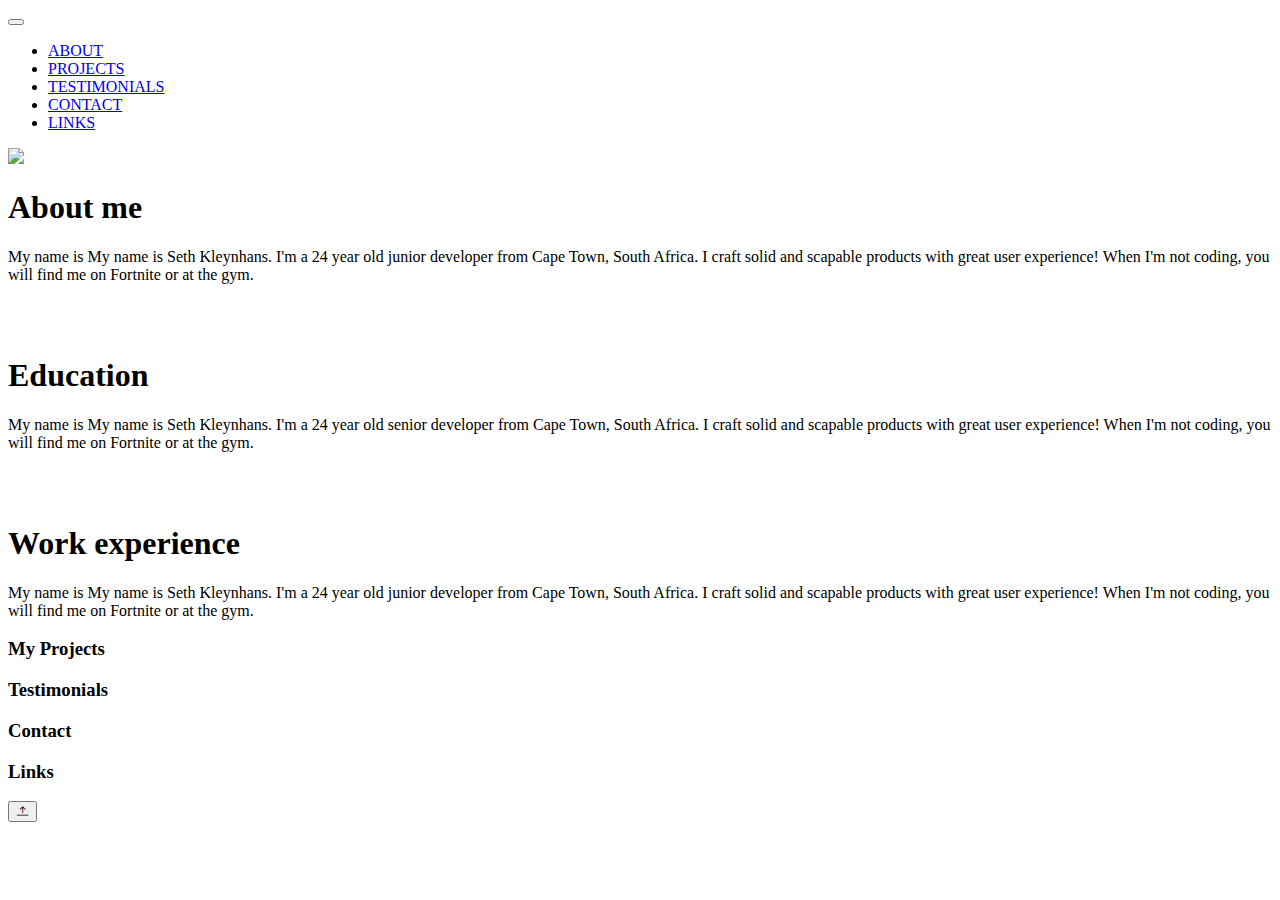
==== index.html @ 280d56b6 "updates" ====
<!DOCTYPE html>
<html lang="en">
<head>
    <meta charset="UTF-8">
    <meta http-equiv="X-UA-Compatible" content="IE=edge">
    <meta name="viewport" content="width=device-width, initial-scale=1.0">
    <title>Seths Portfolio</title>
    <link rel="stylesheet" href="https://cdn.jsdelivr.net/npm/bootstrap-icons@1.6.1/font/bootstrap-icons.css">
    <link href="https://cdn.jsdelivr.net/npm/bootstrap@5.1.3/dist/css/bootstrap.min.css" rel="stylesheet" integrity="sha384-1BmE4kWBq78iYhFldvKuhfTAU6auU8tT94WrHftjDbrCEXSU1oBoqyl2QvZ6jIW3" crossorigin="anonymous">
    <link rel = "icon" href = 
    "https://emojipedia-us.s3.dualstack.us-west-1.amazonaws.com/thumbs/120/google/298/man-technologist_1f468-200d-1f4bb.png" 
            type = "image/x-icon">
            <link rel="stylesheet" href="style.css">
            <meta name="viewport" content="width=device-width, initial-scale=1.0"> 
</head>


  
  


<body>

  <nav class="navbar navbar-expand-xxl navbar-white bg-black" aria-label="Seventh navbar example">
    <div class="container-fluid">
      <a class="navbar-brand" href="#"></a>
      <button class="navbar-toggler" type="button" data-bs-toggle="collapse" data-bs-target="#navbarsExampleXxl" aria-controls="navbarsExampleXxl" aria-expanded="false" aria-label="Toggle navigation">
        <span class="navbar-toggler-icon"></span>
      </button>

      <div class="collapse navbar-collapse" id="navbarsExampleXxl">
        <ul class="navbar-nav me-auto mb-2 mb-xl-0 ">
 
          <li class="nav-item">
            <a class="nav-link" href="#container-fluid2">ABOUT</a>
          </li>
          <li class="nav-item">
            <a class="nav-link" href="#container-fluid3">PROJECTS</a>
          </li>
          <li class="nav-item">
            <a class="nav-link" href="#container-fluid4">TESTIMONIALS</a>
          </li>
          <li class="nav-item">
            <a class="nav-link" href="#container-fluid5">CONTACT</a>
          </li>
          <li class="nav-item">
            <a class="nav-link" href="#container-fluid6">LINKS</a>
          </li>
       
        
        </ul>
      </div>
    </div>
  </nav>








    <div class="text-secondary px-4 py-5 text-center ">
        <div class="py-5">
          <div class="col-lg-6 mx-auto">
            <div class="d-grid gap-2 d-sm-flex justify-content-sm-center">

            </div>
         
          </div>
        </div>
 </div>
 

 <!-- Section2 -->
 <section id="about" class="about" >
 <div id="container-fluid2">
<div class="row">
  <div class="col-md-6 sm-12 d-flex justify-content-center">
    <img class ="aboutimg"src="117175120_1558000141074571_5344296768858455860_n.jpg">
  </div>


  
  <div class="col-md-6">
    <h1 class="abouttitle">About me</h1>

    <p id=aboutp>
      My name is My name is Seth Kleynhans. I'm a 24 year old junior developer from Cape Town, South Africa. I craft solid and scapable products with great user experience! When I'm not coding, you will find me on Fortnite or at the gym.
    </p>

    <br>
   
    <br>

    <h1 class="abouttitle">Education</h1>

    <p id=aboutp>
      My name is My name is Seth Kleynhans. I'm a 24 year old senior developer from Cape Town, South Africa. I craft solid and scapable products with great user experience! When I'm not coding, you will find me on Fortnite or at the gym.
    </p>

    
    <br>
    
    <br>


    <h1 class="abouttitle">Work experience</h1>

    <p id=aboutp>
      My name is My name is Seth Kleynhans. I'm a 24 year old junior developer from Cape Town, South Africa. I craft solid and scapable products with great user experience! When I'm not coding, you will find me on Fortnite or at the gym.
    </p>


  </div>
  
  




</div>
   
        </div>
      </div>
    </section>
     
      
    
 </div> 

</section>

<!-- section3 -->
<div id="container-fluid3">
  <div class="row3">
     <h3 id="darkh3">My Projects</h3>
  </div>
</div>

<!-- section4 -->
<div id="container-fluid4">
  <div class="row4">
     <h3 id="lighth3">Testimonials</h3>
  </div>
</div>

<!-- section5 -->
<div id="container-fluid5">
  <div class="row5">
     <h3 id="darkh3">Contact</h3>
  </div>
</div>


<!-- section6 -->
<div id="container-fluid6">
  <div class="row5">
     <h3 id="lighth3">Links</h3>
  </div>
</div>

<!-- scrollback button from w3schools -->

<button onclick="topFunction()" id="myBtn" title="BACK TO TOP"><i class="bi bi-arrow-bar-up"></i></button>



</body>



<!-- top button script -->
<script>
  //Get the button
  var mybutton = document.getElementById("myBtn");
  
  // When the user scrolls down 20px from the top of the document, show the button
  window.onscroll = function() {scrollFunction()};
  
  function scrollFunction() {
    if (document.body.scrollTop > 20 || document.documentElement.scrollTop > 20) {
      mybutton.style.display = "block";
    } else {
      mybutton.style.display = "none";
    }
  }
  
  // When the user clicks on the button, scroll to the top of the document
  function topFunction() {
    document.body.scrollTop = 0;
    document.documentElement.scrollTop = 0;
  }
  </script>

<!-- js -->
<script src="https://cdn.jsdelivr.net/npm/bootstrap@5.1.3/dist/js/bootstrap.bundle.min.js" integrity="sha384-ka7Sk0Gln4gmtz2MlQnikT1wXgYsOg+OMhuP+IlRH9sENBO0LRn5q+8nbTov4+1p" crossorigin="anonymous"></script>
</html>
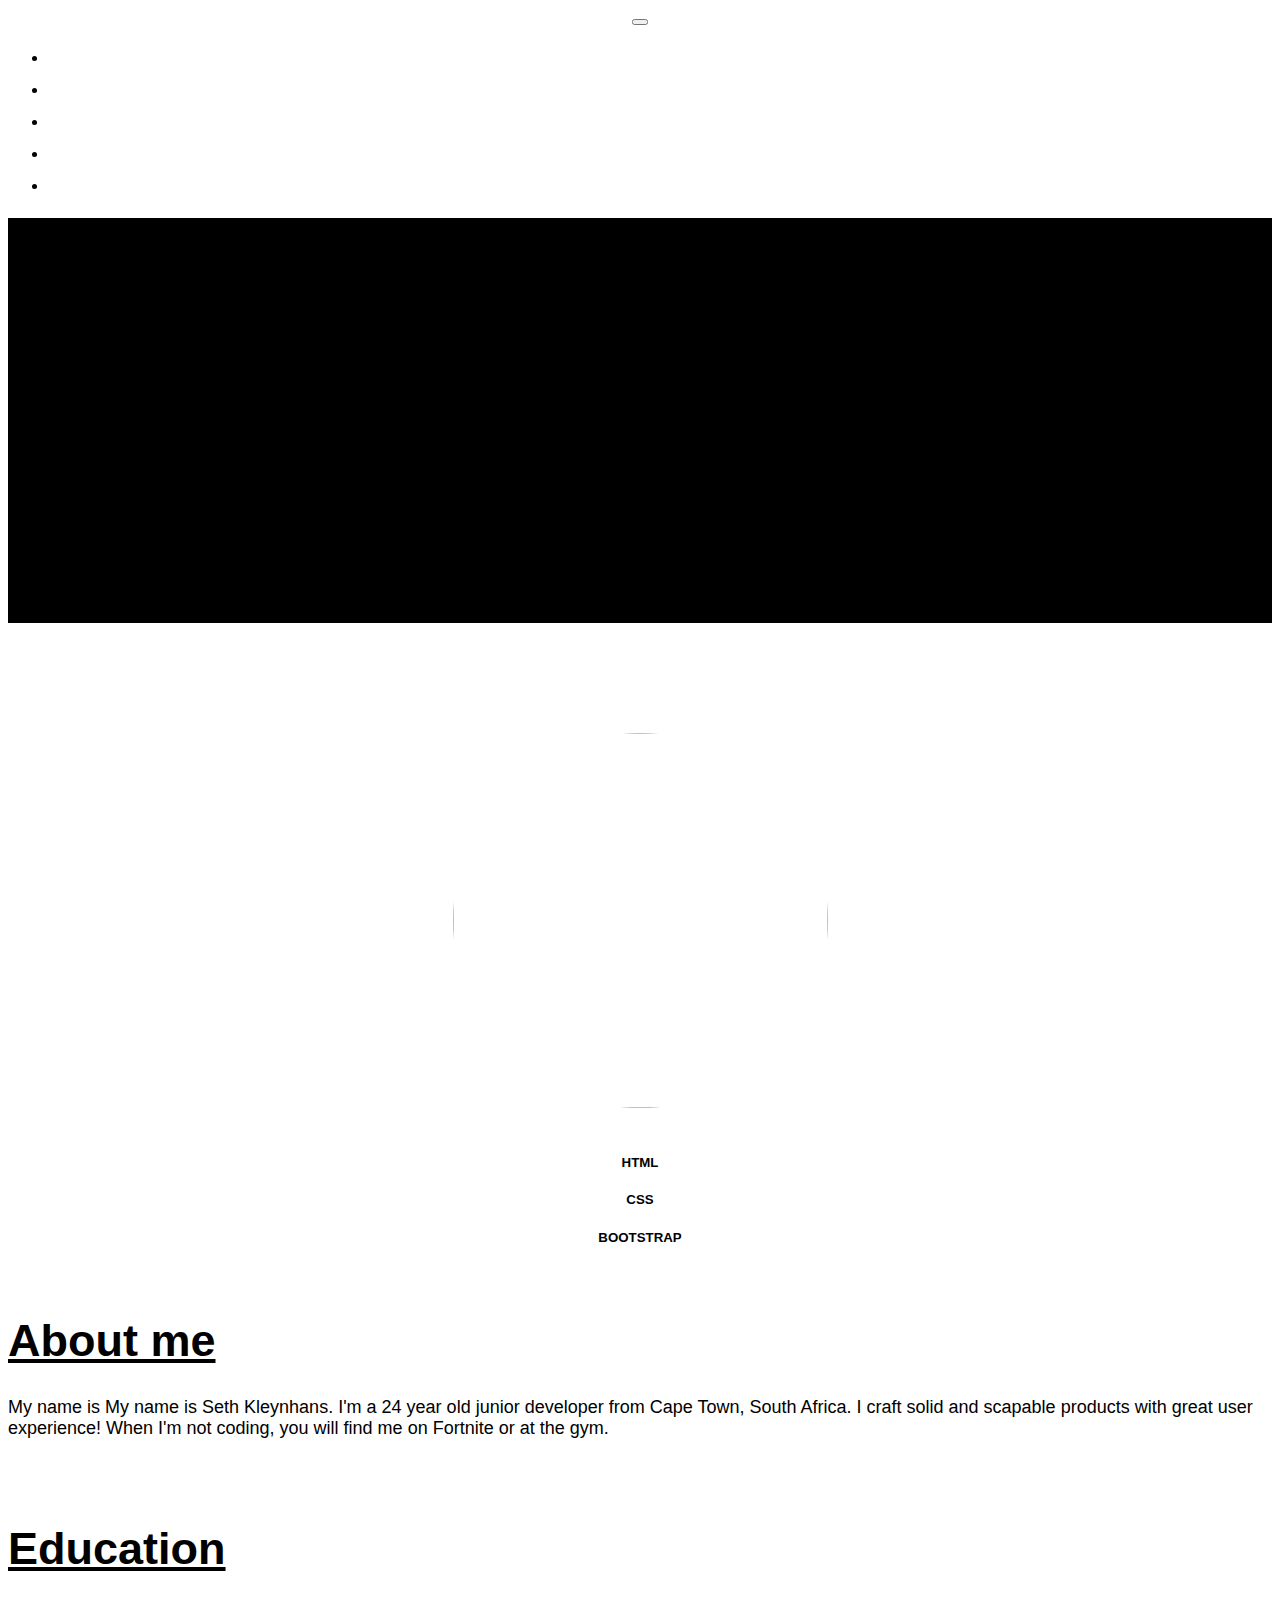
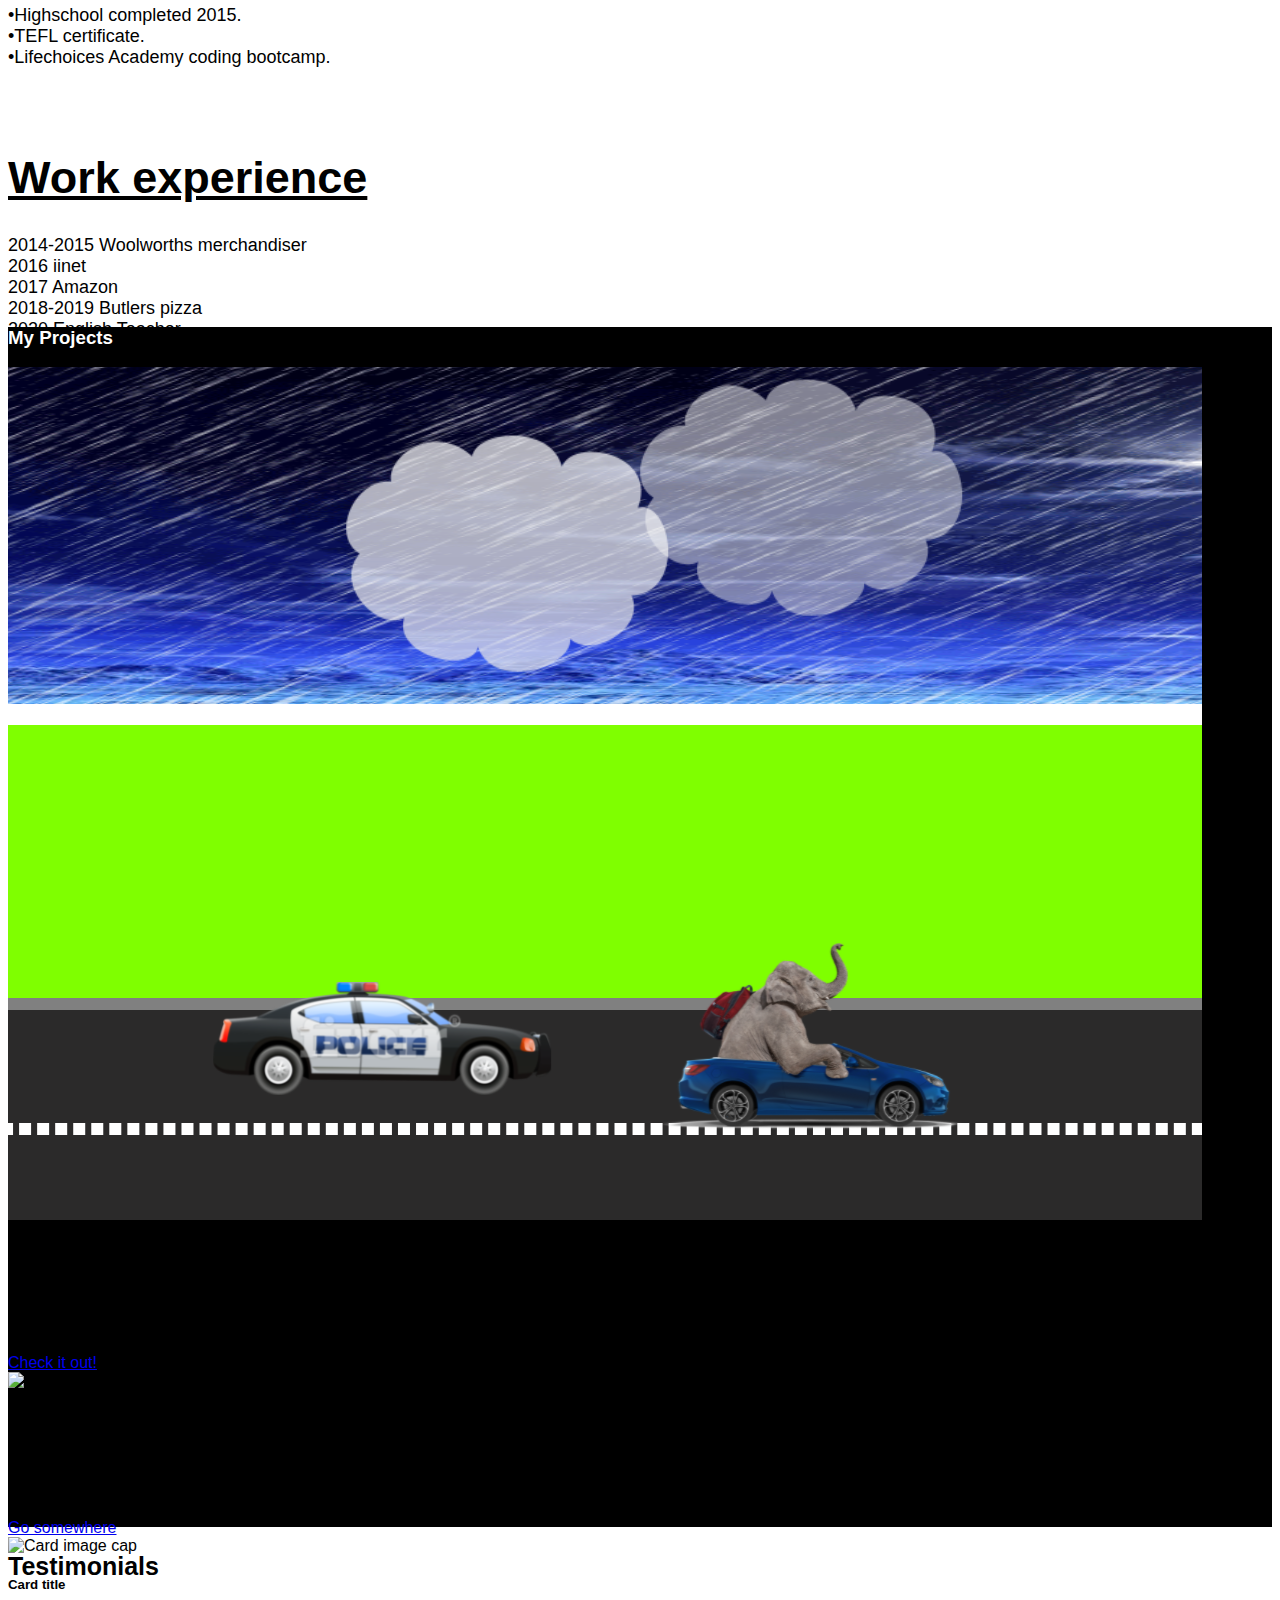
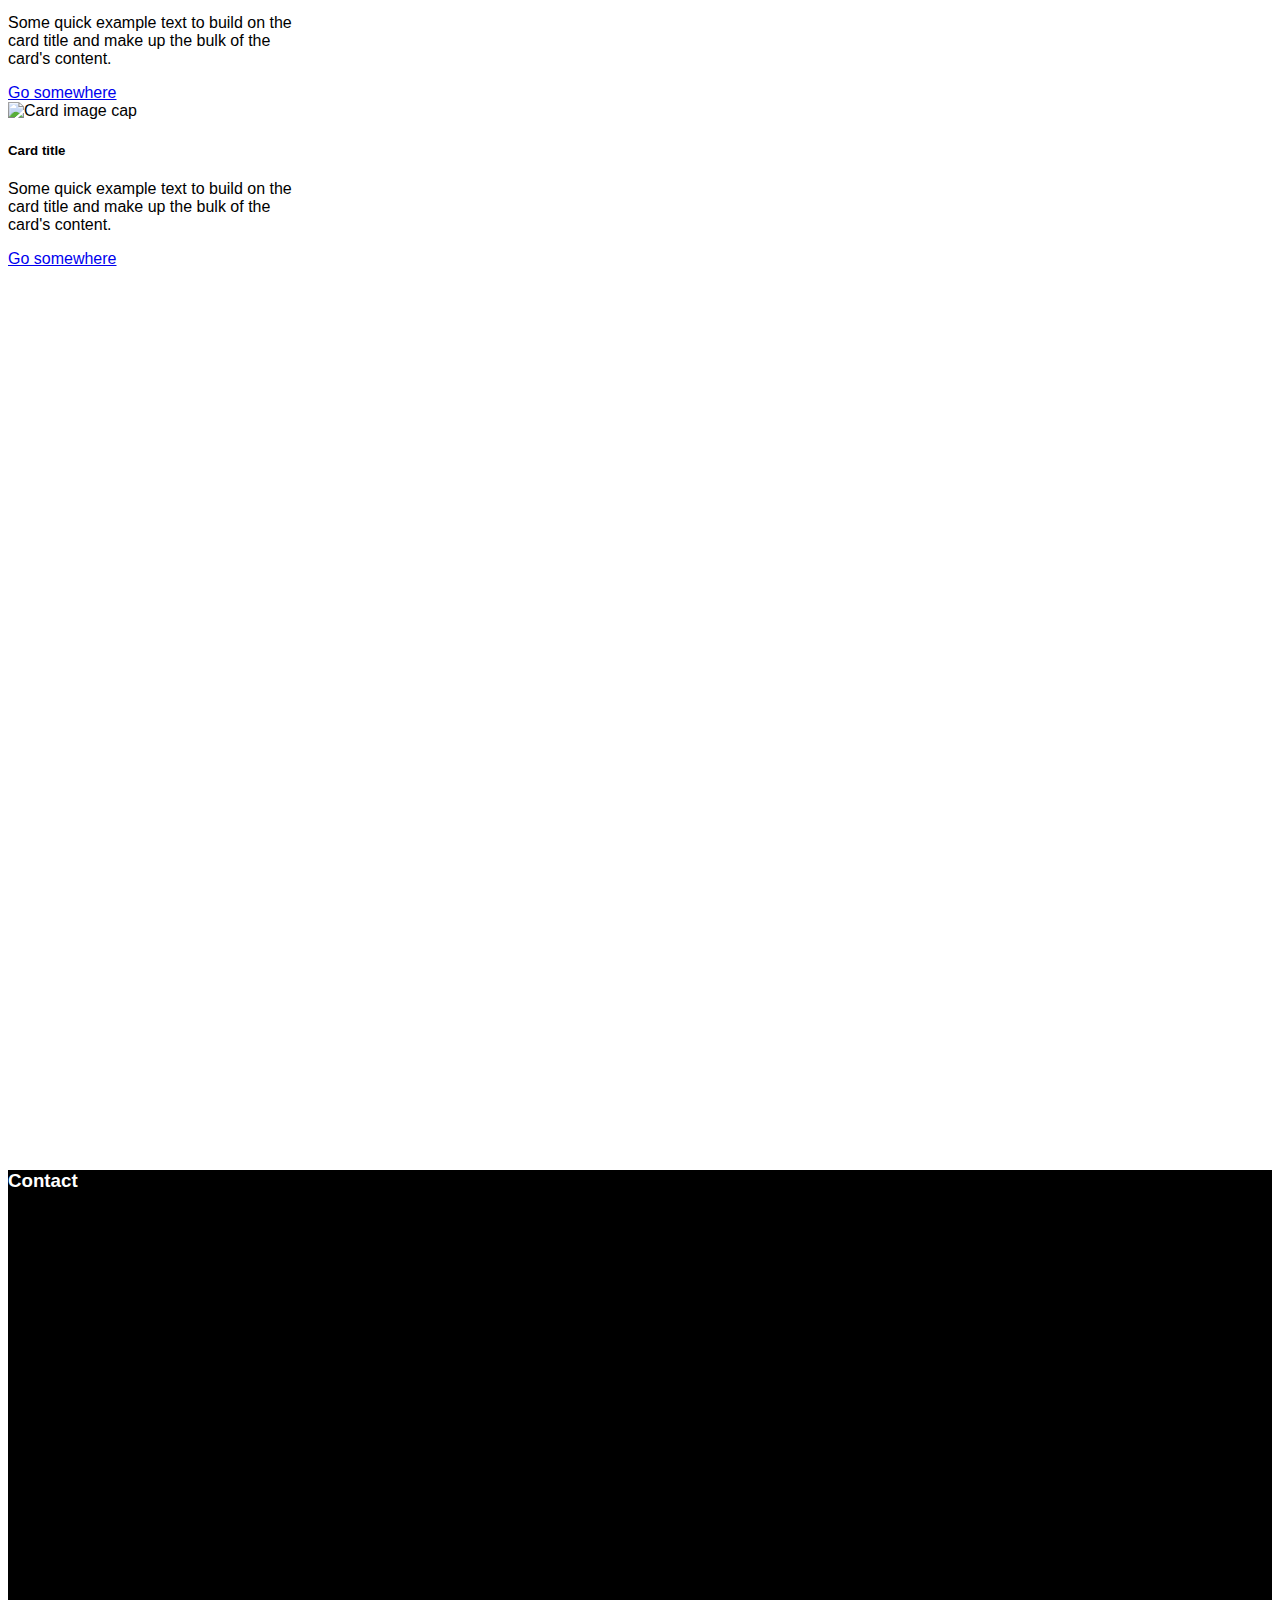
==== commit ed6148de: "added some stuff" ====
--- a/index.html
+++ b/index.html
@@ -13,12 +13,6 @@
             <link rel="stylesheet" href="style.css">
             <meta name="viewport" content="width=device-width, initial-scale=1.0"> 
 </head>
-
-
-  
-  
-
-
 <body>
 
   <nav class="navbar navbar-expand-xxl navbar-white bg-black" aria-label="Seventh navbar example">
@@ -55,11 +49,6 @@
 
 
 
-
-
-
-
-
     <div class="text-secondary px-4 py-5 text-center ">
         <div class="py-5">
           <div class="col-lg-6 mx-auto">
@@ -76,9 +65,28 @@
  <section id="about" class="about" >
  <div id="container-fluid2">
 <div class="row">
-  <div class="col-md-6 sm-12 d-flex justify-content-center">
-    <img class ="aboutimg"src="117175120_1558000141074571_5344296768858455860_n.jpg">
-  </div>
+
+  
+  
+  <div class="col-md-6 sm-12 justify-content-center">
+    
+    <center><img class ="aboutimg m-5"src="117175120_1558000141074571_5344296768858455860_n.jpg"></center>
+    <h5 class="abouttext">HTML</h5>
+    <div class="progress">
+  <div class="progress-bar w-25" role="progressbar"  aria-valuenow="75" aria-valuemin="0" aria-valuemax="100"></div>
+</div>
+<h5 class="abouttext">CSS</h5>
+<div class="progress">
+<div class="progress-bar w-25" role="progressbar" aria-valuenow="75" aria-valuemin="0" aria-valuemax="100"></div>
+</div>
+<h5 class="abouttext">BOOTSTRAP</h5>
+<div class="progress">
+<div class="progress-bar w-25" role="progressbar" aria-valuenow="75" aria-valuemin="0" aria-valuemax="100"></div>
+</div>
+
+<br>
+  </div>
+
 
 
   
@@ -96,7 +104,10 @@
     <h1 class="abouttitle">Education</h1>
 
     <p id=aboutp>
-      My name is My name is Seth Kleynhans. I'm a 24 year old senior developer from Cape Town, South Africa. I craft solid and scapable products with great user experience! When I'm not coding, you will find me on Fortnite or at the gym.
+      •Highschool completed 2015.<br>
+      •TEFL certificate.<br>
+      •Lifechoices Academy coding bootcamp.
+  
     </p>
 
     
@@ -108,7 +119,12 @@
     <h1 class="abouttitle">Work experience</h1>
 
     <p id=aboutp>
-      My name is My name is Seth Kleynhans. I'm a 24 year old junior developer from Cape Town, South Africa. I craft solid and scapable products with great user experience! When I'm not coding, you will find me on Fortnite or at the gym.
+      2014-2015 Woolworths merchandiser<br>
+      2016 iinet<br>
+      2017 Amazon<br>
+      2018-2019 Butlers pizza<br>
+      2020 English Teacher<br>
+      2021-present: Front-End developer<br>
     </p>
 
 
@@ -135,7 +151,47 @@
 <div id="container-fluid3">
   <div class="row3">
      <h3 id="darkh3">My Projects</h3>
-  </div>
+  
+
+  <div class="card" style="width: 18rem;">
+    <img class="card-img-top" src="/Screenshot (5).png" alt="Card image cap">
+    <div class="card-body">
+      <h5 class="card-title">Annimated web page</h5>
+      <p class="card-text">Some quick example text to build on the card title and make up the bulk of the card's content.</p>
+      <a href="https://naughtyelephant.netlify.app/" class="btn btn-primary">Check it out!</a>
+    </div>
+  </div>
+
+<div class="card" style="width: 18rem;">
+  <img class="card-img-top" src="..." alt="Card image cap">
+  <div class="card-body">
+    <h5 class="card-title">Card title</h5>
+    <p class="card-text">Some quick example text to build on the card title and make up the bulk of the card's content.</p>
+    <a href="#" class="btn btn-primary">Go somewhere</a>
+  </div>
+</div>
+
+<div class="card" style="width: 18rem;">
+  <img class="card-img-top" src="..." alt="Card image cap">
+  <div class="card-body">
+    <h5 class="card-title">Card title</h5>
+    <p class="card-text">Some quick example text to build on the card title and make up the bulk of the card's content.</p>
+    <a href="#" class="btn btn-primary">Go somewhere</a>
+  </div>
+</div>
+
+<div class="card" style="width: 18rem;">
+  <img class="card-img-top" src="..." alt="Card image cap">
+  <div class="card-body">
+    <h5 class="card-title">Card title</h5>
+    <p class="card-text">Some quick example text to build on the card title and make up the bulk of the card's content.</p>
+    <a href="#" class="btn btn-primary">Go somewhere</a>
+  </div>
+</div>
+
+
+</div>
+
 </div>
 
 <!-- section4 -->
--- a/style.css
+++ b/style.css
@@ -0,0 +1,179 @@
+body {
+  overflow-x: hidden;
+}
+
+.fs-5 {
+  padding-top: 0px;
+  font-weight: 50px;
+  font-family: sans-serif;
+}
+
+.flex-column {
+  position: sticky;
+}
+
+p {
+  font-family: sans-serif;
+  font-weight: 200px;
+}
+
+.navbar {
+  font-family: sans-serif;
+  font-weight: 25px;
+  text-align: center;
+}
+
+a:hover {
+  color: #aa7afc !important;
+}
+
+.nav-item {
+  padding: 7px;
+  font-weight: 5px;
+}
+
+.nav-item:hover {
+  color: #aa7afc;
+}
+
+.nav-link {
+  color: white;
+}
+
+.about {
+  background-color: white;
+  height: 1200px;
+  font-family: sans-serif;
+  padding-top: 85px;
+}
+
+#lighth3 {
+  font-size: 25px;
+  font-weight: bolder;
+}
+
+#container-fluid2 {
+  height: 1200px;
+  background-color: white;
+}
+
+.row2 {
+  padding-top: 50px;
+}
+
+#container-fluid3 {
+  height: 1200px;
+  background-color: black;
+}
+
+#container-fluid4 {
+  height: 1200px;
+  background-color: white;
+}
+
+#container-fluid5 {
+  height: 1200px;
+  background-color: black;
+}
+
+#container-fluid6 {
+  height: 1200px;
+  background-color: white;
+}
+
+#darkh3 {
+  color: white;
+}
+
+html {
+  font-family: sans-serif;
+}
+
+#myBtn {
+  display: none;
+  position: fixed;
+  bottom: 50px;
+  right: 75px;
+  z-index: 99;
+  font-size: 18px;
+  border: none;
+  outline: none;
+  background-color: #aa7afc;
+  color: white;
+  cursor: pointer;
+  padding: 15px;
+  border-radius: 14px;
+}
+
+#myBtn:hover {
+  background-color: #aa7afc;
+}
+
+.bg-black {
+  background-attachment: fixed;
+}
+
+.text-secondary {
+  background-image: url(/1111.png);
+  background-repeat: no-repeat;
+  background-attachment: fixed;
+  background-position: center;
+  background-color: black;
+  background-position: top;
+}
+
+.px-4 {
+  height: 405px;
+}
+
+.about-img {
+  border-radius: 50%;
+  height: 275px;
+  width: 275px;
+}
+
+a:hover {
+  color: #aa7afc;
+}
+
+.bi {
+  color: white;
+}
+
+.aboutimg {
+  height: 375px;
+  width: 375px;
+  border-radius: 50%;
+  padding: 25px;
+  display: flex;
+}
+
+.title-left {
+  font-size: 50px;
+  font-weight: bold;
+}
+
+.abouttitle {
+  font-size: 45px;
+  text-decoration: underline;
+}
+
+#aboutp {
+  font-size: 18px;
+}
+
+.navbar-toggler-icon {
+  background-image: url(/chat.png);
+}
+
+.abouttext {
+  text-align: center;
+}
+
+.progress-bar {
+  background-color:#aa7afc;
+}
+
+.progress {
+  background-color: black;
+}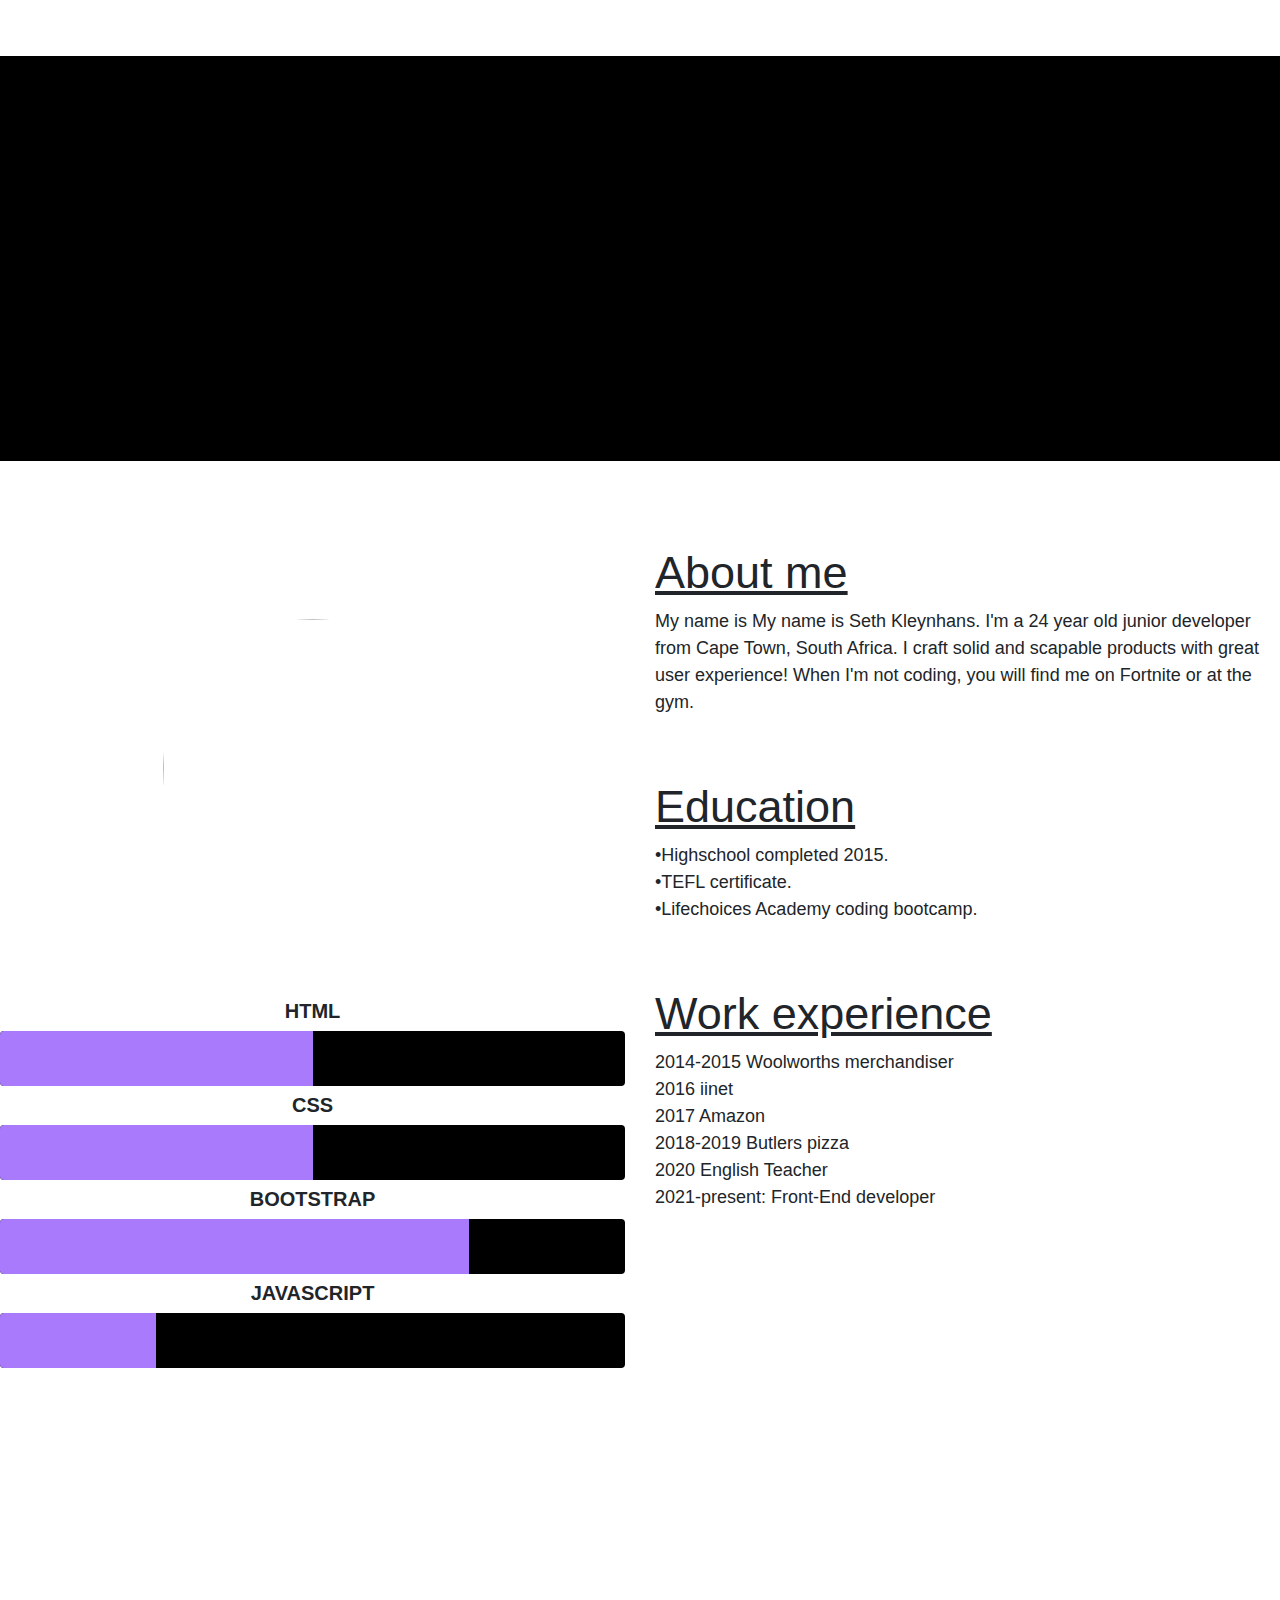
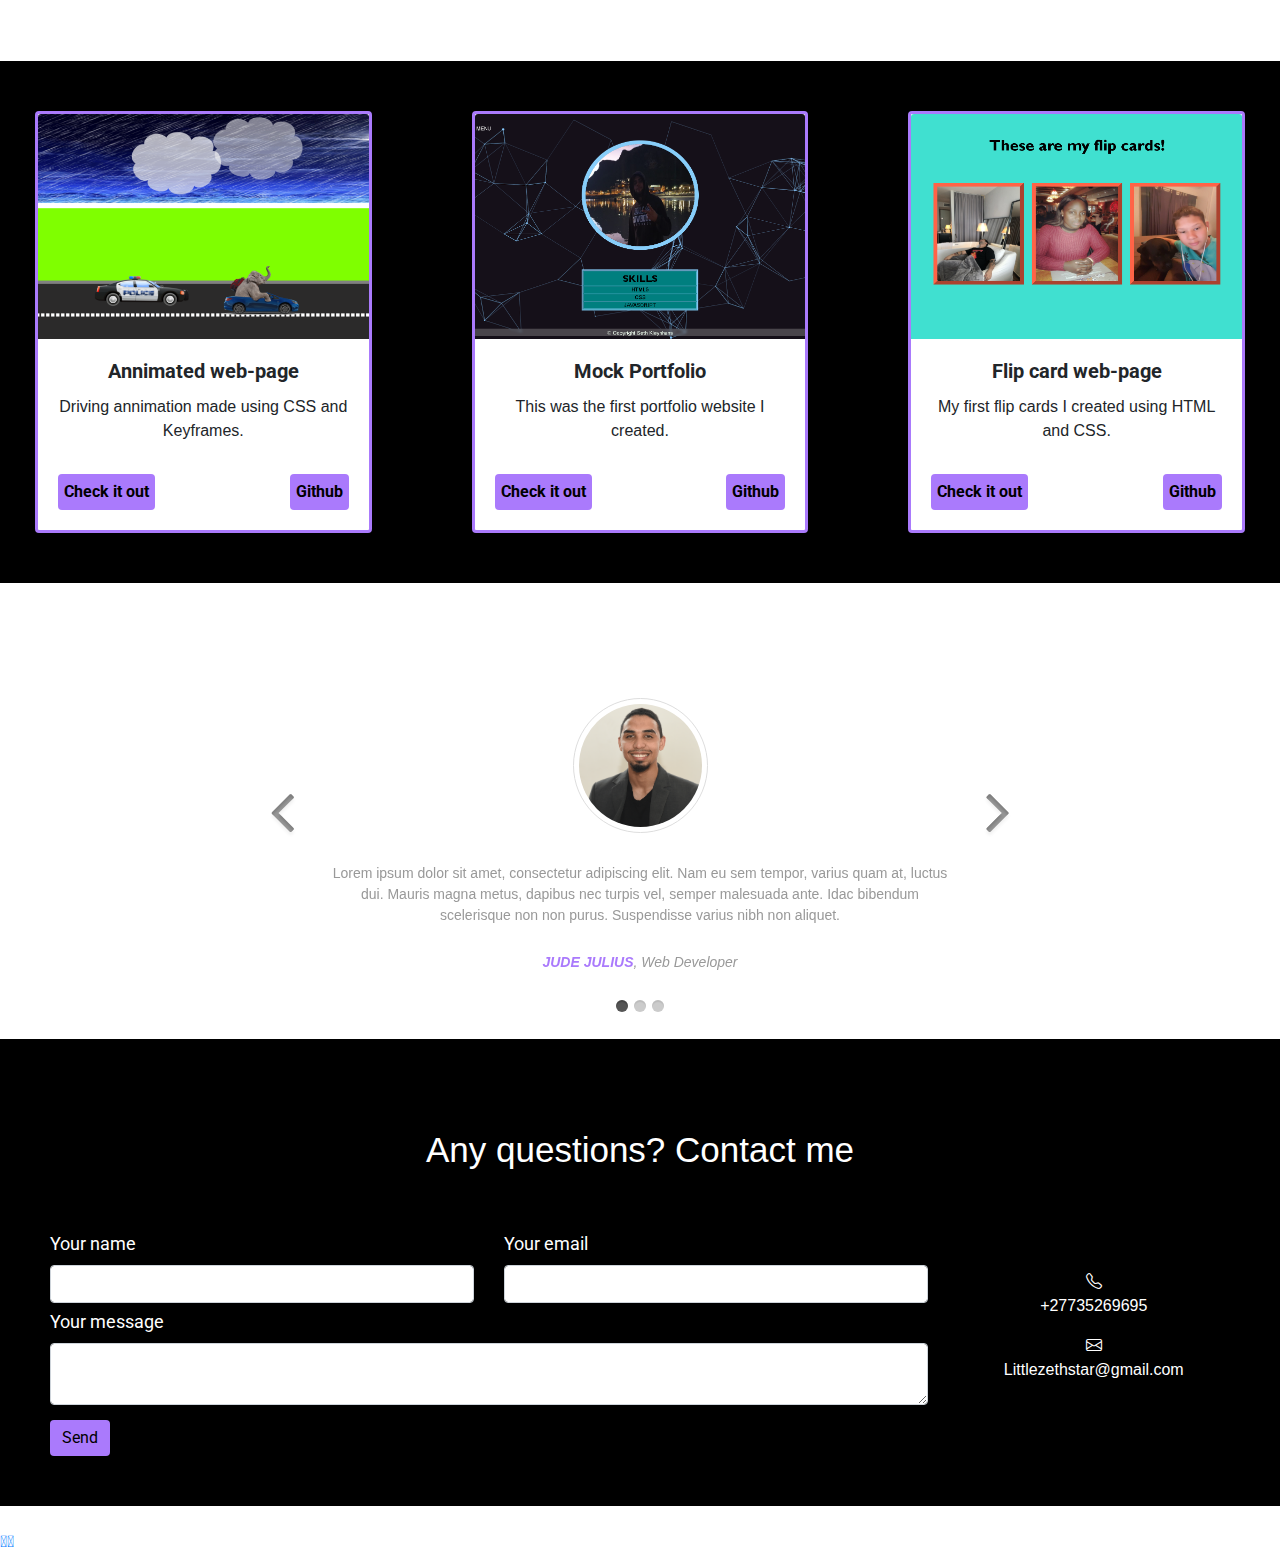
==== commit 3ef28b33: "added stuff" ====
--- a/index.html
+++ b/index.html
@@ -1,30 +1,38 @@
 <!DOCTYPE html>
 <html lang="en">
+
 <head>
-    <meta charset="UTF-8">
-    <meta http-equiv="X-UA-Compatible" content="IE=edge">
-    <meta name="viewport" content="width=device-width, initial-scale=1.0">
-    <title>Seths Portfolio</title>
-    <link rel="stylesheet" href="https://cdn.jsdelivr.net/npm/bootstrap-icons@1.6.1/font/bootstrap-icons.css">
-    <link href="https://cdn.jsdelivr.net/npm/bootstrap@5.1.3/dist/css/bootstrap.min.css" rel="stylesheet" integrity="sha384-1BmE4kWBq78iYhFldvKuhfTAU6auU8tT94WrHftjDbrCEXSU1oBoqyl2QvZ6jIW3" crossorigin="anonymous">
-    <link rel = "icon" href = 
-    "https://emojipedia-us.s3.dualstack.us-west-1.amazonaws.com/thumbs/120/google/298/man-technologist_1f468-200d-1f4bb.png" 
-            type = "image/x-icon">
-            <link rel="stylesheet" href="style.css">
-            <meta name="viewport" content="width=device-width, initial-scale=1.0"> 
+  <meta charset="UTF-8">
+  <meta http-equiv="X-UA-Compatible" content="IE=edge">
+  <meta name="viewport" content="width=device-width, initial-scale=1.0">
+  <title>Seths Portfolio</title>
+  <link rel="stylesheet" href="https://cdn.jsdelivr.net/npm/bootstrap-icons@1.6.1/font/bootstrap-icons.css">
+  <link href="https://cdn.jsdelivr.net/npm/bootstrap@5.1.3/dist/css/bootstrap.min.css" rel="stylesheet"
+    integrity="sha384-1BmE4kWBq78iYhFldvKuhfTAU6auU8tT94WrHftjDbrCEXSU1oBoqyl2QvZ6jIW3" crossorigin="anonymous">
+  <link rel="icon"
+    href="https://emojipedia-us.s3.dualstack.us-west-1.amazonaws.com/thumbs/120/google/298/man-technologist_1f468-200d-1f4bb.png"
+    type="image/x-icon">
+  <link rel="stylesheet" href="https://fonts.googleapis.com/css?family=Roboto:400,700|Open+Sans">
+  <link rel="stylesheet" href="https://stackpath.bootstrapcdn.com/bootstrap/4.5.0/css/bootstrap.min.css">
+  <link rel="stylesheet" href="https://maxcdn.bootstrapcdn.com/font-awesome/4.7.0/css/font-awesome.min.css">
+  <script src="https://kit.fontawesome.com/4ac9da4e56.js" crossorigin="anonymous"></script>
+  <link rel="stylesheet" href="style.css">
+  <meta name="viewport" content="width=device-width, initial-scale=1.0">
 </head>
+
 <body>
 
   <nav class="navbar navbar-expand-xxl navbar-white bg-black" aria-label="Seventh navbar example">
     <div class="container-fluid">
       <a class="navbar-brand" href="#"></a>
-      <button class="navbar-toggler" type="button" data-bs-toggle="collapse" data-bs-target="#navbarsExampleXxl" aria-controls="navbarsExampleXxl" aria-expanded="false" aria-label="Toggle navigation">
+      <button class="navbar-toggler" type="button" data-bs-toggle="collapse" data-bs-target="#navbarsExampleXxl"
+        aria-controls="navbarsExampleXxl" aria-expanded="false" aria-label="Toggle navigation">
         <span class="navbar-toggler-icon"></span>
       </button>
 
       <div class="collapse navbar-collapse" id="navbarsExampleXxl">
         <ul class="navbar-nav me-auto mb-2 mb-xl-0 ">
- 
+
           <li class="nav-item">
             <a class="nav-link" href="#container-fluid2">ABOUT</a>
           </li>
@@ -40,8 +48,8 @@
           <li class="nav-item">
             <a class="nav-link" href="#container-fluid6">LINKS</a>
           </li>
-       
-        
+
+
         </ul>
       </div>
     </div>
@@ -49,191 +57,355 @@
 
 
 
-    <div class="text-secondary px-4 py-5 text-center ">
-        <div class="py-5">
-          <div class="col-lg-6 mx-auto">
-            <div class="d-grid gap-2 d-sm-flex justify-content-sm-center">
-
-            </div>
-         
-          </div>
-        </div>
- </div>
- 
-
- <!-- Section2 -->
- <section id="about" class="about" >
- <div id="container-fluid2">
-<div class="row">
-
-  
-  
-  <div class="col-md-6 sm-12 justify-content-center">
-    
-    <center><img class ="aboutimg m-5"src="117175120_1558000141074571_5344296768858455860_n.jpg"></center>
-    <h5 class="abouttext">HTML</h5>
-    <div class="progress">
-  <div class="progress-bar w-25" role="progressbar"  aria-valuenow="75" aria-valuemin="0" aria-valuemax="100"></div>
-</div>
-<h5 class="abouttext">CSS</h5>
-<div class="progress">
-<div class="progress-bar w-25" role="progressbar" aria-valuenow="75" aria-valuemin="0" aria-valuemax="100"></div>
-</div>
-<h5 class="abouttext">BOOTSTRAP</h5>
-<div class="progress">
-<div class="progress-bar w-25" role="progressbar" aria-valuenow="75" aria-valuemin="0" aria-valuemax="100"></div>
-</div>
-
-<br>
-  </div>
-
-
-
-  
-  <div class="col-md-6">
-    <h1 class="abouttitle">About me</h1>
-
-    <p id=aboutp>
-      My name is My name is Seth Kleynhans. I'm a 24 year old junior developer from Cape Town, South Africa. I craft solid and scapable products with great user experience! When I'm not coding, you will find me on Fortnite or at the gym.
-    </p>
-
-    <br>
-   
-    <br>
-
-    <h1 class="abouttitle">Education</h1>
-
-    <p id=aboutp>
-      •Highschool completed 2015.<br>
-      •TEFL certificate.<br>
-      •Lifechoices Academy coding bootcamp.
-  
-    </p>
-
-    
-    <br>
-    
-    <br>
-
-
-    <h1 class="abouttitle">Work experience</h1>
-
-    <p id=aboutp>
-      2014-2015 Woolworths merchandiser<br>
-      2016 iinet<br>
-      2017 Amazon<br>
-      2018-2019 Butlers pizza<br>
-      2020 English Teacher<br>
-      2021-present: Front-End developer<br>
-    </p>
-
-
-  </div>
-  
-  
-
-
-
-
-</div>
-   
-        </div>
-      </div>
-    </section>
-     
-      
-    
- </div> 
-
-</section>
-
-<!-- section3 -->
-<div id="container-fluid3">
-  <div class="row3">
-     <h3 id="darkh3">My Projects</h3>
-  
-
-  <div class="card" style="width: 18rem;">
-    <img class="card-img-top" src="/Screenshot (5).png" alt="Card image cap">
-    <div class="card-body">
-      <h5 class="card-title">Annimated web page</h5>
-      <p class="card-text">Some quick example text to build on the card title and make up the bulk of the card's content.</p>
-      <a href="https://naughtyelephant.netlify.app/" class="btn btn-primary">Check it out!</a>
-    </div>
-  </div>
-
-<div class="card" style="width: 18rem;">
-  <img class="card-img-top" src="..." alt="Card image cap">
-  <div class="card-body">
-    <h5 class="card-title">Card title</h5>
-    <p class="card-text">Some quick example text to build on the card title and make up the bulk of the card's content.</p>
-    <a href="#" class="btn btn-primary">Go somewhere</a>
-  </div>
-</div>
-
-<div class="card" style="width: 18rem;">
-  <img class="card-img-top" src="..." alt="Card image cap">
-  <div class="card-body">
-    <h5 class="card-title">Card title</h5>
-    <p class="card-text">Some quick example text to build on the card title and make up the bulk of the card's content.</p>
-    <a href="#" class="btn btn-primary">Go somewhere</a>
-  </div>
-</div>
-
-<div class="card" style="width: 18rem;">
-  <img class="card-img-top" src="..." alt="Card image cap">
-  <div class="card-body">
-    <h5 class="card-title">Card title</h5>
-    <p class="card-text">Some quick example text to build on the card title and make up the bulk of the card's content.</p>
-    <a href="#" class="btn btn-primary">Go somewhere</a>
-  </div>
-</div>
-
-
-</div>
-
-</div>
-
-<!-- section4 -->
-<div id="container-fluid4">
-  <div class="row4">
-     <h3 id="lighth3">Testimonials</h3>
-  </div>
-</div>
-
-<!-- section5 -->
-<div id="container-fluid5">
+  <div class="text-secondary px-4 py-5 text-center ">
+    <div class="py-5">
+      <div class="col-lg-6 mx-auto">
+        <div class="d-grid gap-2 d-sm-flex justify-content-sm-center">
+
+        </div>
+
+      </div>
+    </div>
+  </div>
+
+
+  <!-- Section2 -->
+  <section id="about" class="about">
+    <div id="container-fluid2">
+      <div class="row">
+
+
+
+        <div class="col-md-6 sm-12 justify-content-center">
+
+          <center><img class="aboutimg m-5" src="Seth4-min.png"></center>
+          <h5 class="abouttext">HTML</h5>
+          <div class="progress">
+            <div class="progress-bar w-50" role="progressbar" aria-valuenow="75" aria-valuemin="0" aria-valuemax="100">
+            </div>
+          </div>
+          <h5 class="abouttext">CSS</h5>
+          <div class="progress">
+            <div class="progress-bar w-50" role="progressbar" aria-valuenow="75" aria-valuemin="0" aria-valuemax="100">
+            </div>
+          </div>
+          <h5 class="abouttext">BOOTSTRAP</h5>
+          <div class="progress">
+            <div class="progress-bar w-75" role="progressbar" aria-valuenow="75" aria-valuemin="0" aria-valuemax="100">
+            </div>
+          </div>
+          <h5 class="abouttext">JAVASCRIPT</h5>
+          <div class="progress">
+            <div class="progress-bar w-25" role="progressbar" aria-valuenow="75" aria-valuemin="0" aria-valuemax="100">
+            </div>
+          </div>
+
+
+          <br>
+        </div>
+
+
+
+
+        <div class="col-md-6">
+          <h1 class="abouttitle">About me</h1>
+
+          <p id=aboutp>
+            My name is My name is Seth Kleynhans. I'm a 24 year old junior developer from Cape Town, South Africa. I
+            craft solid and scapable products with great user experience! When I'm not coding, you will find me on
+            Fortnite or at the gym.
+          </p>
+
+          <br>
+
+          <br>
+
+          <h1 class="abouttitle">Education</h1>
+
+          <p id=aboutp>
+            •Highschool completed 2015.<br>
+            •TEFL certificate.<br>
+            •Lifechoices Academy coding bootcamp.
+
+          </p>
+
+
+          <br>
+
+          <br>
+
+
+          <h1 class="abouttitle">Work experience</h1>
+
+          <p id=aboutp>
+            2014-2015 Woolworths merchandiser<br>
+            2016 iinet<br>
+            2017 Amazon<br>
+            2018-2019 Butlers pizza<br>
+            2020 English Teacher<br>
+            2021-present: Front-End developer<br>
+          </p>
+
+
+        </div>
+
+
+
+
+
+
+      </div>
+
+    </div>
+    </div>
+  </section>
+
+
+
+  </div>
+
+  </section>
+
+  <!-- section3 -->
+  <div id="container-fluid3">
+    <div class="row align-items-start">
+      <div class="col-lg-4 col-sm-12">
+
+
+
+        <div class="card">
+          <img class="card-img-top" src="/Screenshot (5).png" alt="Card image cap">
+          <div class="card-body">
+            <h5 class="card-title">Annimated web-page</h5>
+            <p class="card-text">Driving annimation made using CSS and Keyframes.</p>
+            <a href="https://naughtyelephant.netlify.app/" class="check btn btn-primary" target="_blank">Check it
+              out</a>
+            <a href="https://github.com/littlezethstar/elemele" class="git btn btn-primary" target="_blank">Github</a>
+
+          </div>
+        </div>
+      </div>
+
+
+      <div class="col-lg-4 col-sm-12">
+        <div class="card">
+          <img class="card-img-top" src="/Screenshot mock.png" alt="Card image cap">
+          <div class="card-body">
+            <h5 class="card-title">Mock Portfolio</h5>
+            <p class="card-text">This was the first portfolio website I created.</p>
+            <a href="https://sethsmockportfolio.netlify.app/" class="check btn btn-primary" target="_blank">Check it
+              out</a>
+            <a href="https://github.com/littlezethstar/html-form" class="git btn btn-primary" target="_blank">Github</a>
+
+          </div>
+        </div>
+      </div>
+
+      <div class="col-lg-4 col-sm-12">
+        <div class="card">
+          <img class="card-img-top" src="/flippy.png" alt="Card image cap">
+          <div class="card-body">
+            <h5 class="card-title">Flip card web-page</h5>
+            <p class="card-text">My first flip cards I created using HTML and CSS.</p>
+            <a href="https://sethsflippyfloppycards.netlify.app/" class="check btn btn-primary" target="_blank">Check it
+              out</a>
+            <a href="https://github.com/littlezethstar/myflipycards" class="git btn btn-primary"
+              target="_blank">Github</a>
+
+          </div>
+        </div>
+      </div>
+
+
+    </div>
+
+  </div>
+
+  <!-- section4 -->
+  <div id="container-fluid4">
+    <div class="row4">
+
+
+      <!-- carousel from codelabs -->
+
+      <div class="col-lg-8 mx-auto">
+
+        <div id="myCarousel" class="carousel slide" data-ride="carousel">
+          <!-- Carousel indicators -->
+          <ol class="carousel-indicators">
+            <li data-target="#myCarousel" data-slide-to="0" class="active"></li>
+            <li data-target="#myCarousel" data-slide-to="1"></li>
+            <li data-target="#myCarousel" data-slide-to="2"></li>
+          </ol>
+          <!-- Wrapper for carousel items -->
+          <div class="carousel-inner">
+            <div class="carousel-item active">
+              <div class="img-box"><img src="/Jude3-min(1).png" alt=""></div>
+              <p class="testimonial">Lorem ipsum dolor sit amet, consectetur adipiscing elit. Nam eu sem tempor, varius
+                quam at, luctus dui. Mauris magna metus, dapibus nec turpis vel, semper malesuada ante. Idac bibendum
+                scelerisque non non purus. Suspendisse varius nibh non aliquet.</p>
+              <p class="overview"><b>Jude Julius</b>, Web Developer</p>
+            </div>
+            <div class="carousel-item">
+              <div class="img-box"><img src="/Kagiso2-min.png" alt=""></div>
+              <p class="testimonial">Vestibulum quis quam ut magna consequat faucibus. Pellentesque eget nisi a mi
+                suscipit tincidunt. Utmtc tempus dictum risus. Pellentesque viverra sagittis quam at mattis. Suspendisse
+                potenti. Aliquam sit amet gravida nibh, facilisis gravida odio.</p>
+              <p class="overview"><b>Kagiso Mphayi</b>, Web Developer</p>
+            </div>
+            <div class="carousel-item">
+              <div class="img-box"><img src="/Seth4-min.png" alt=""></div>
+              <p class="testimonial">Phasellus vitae suscipit justo. Mauris pharetra feugiat ante id lacinia. Etiam
+                faucibus mauris id tempor egestas. Duis luctus turpis at accumsan tincidunt. Phasellus risus risus,
+                volutpat vel tellus ac, tincidunt fringilla massa. Etiam hendrerit dolor eget rutrum.</p>
+              <p class="overview"><b>Michael Holz</b>, Seo Analyst</p>
+            </div>
+          </div>
+          <!-- Carousel controls -->
+          <a class="carousel-control-prev" href="#myCarousel" data-slide="prev">
+            <i class="fa fa-angle-left"></i>
+          </a>
+          <a class="carousel-control-next" href="#myCarousel" data-slide="next">
+            <i class="fa fa-angle-right"></i>
+          </a>
+        </div>
+      </div>
+
+
+    </div>
+  </div>
+
+  <!-- contact form from MDBootstrap.com -->
+  <div id="container-fluid5">
+    <div class="row5">
+
+
+      <section class="mb-4 text-white">
+
+
+        <!--Section description-->
+        <p class=" contacthead text-center w-responsive mx-auto mb-5">Any questions? Contact me </p>
+
+        <div class="row">
+
+          <!--Grid column-->
+          <div class="col-md-9 mb-md-0 mb-5">
+            <form id="contact-form" name="contact-form" action="mail.php" method="POST">
+
+              <!--Grid row-->
+              <div class="row">
+
+                <!--Grid column-->
+                <div class="col-md-6">
+                  <div class="md-form mb-0">
+                    <label for="name" class="context">Your name</label>
+                    <input type="text" id="name" name="name" class="form-control">
+
+                  </div>
+                </div>
+                <!--Grid column-->
+
+                <!--Grid column-->
+                <div class="col-md-6">
+                  <div class="md-form mb-0">
+                    <label for="email" class="context">Your email</label>
+                    <input type="text" id="email" name="email" class="form-control">
+
+                  </div>
+                </div>
+                <!--Grid column-->
+
+              </div>
+
+
+              <!--Grid row-->
+              <div class="row">
+
+                <!--Grid column-->
+                <div class="col-md-12">
+
+                  <div class="md-form">
+                    <label for="message" class="context">Your message</label>
+                    <textarea type="text" id="message" name="message" rows="2"
+                      class="form-control md-textarea"></textarea>
+
+                  </div>
+
+                </div>
+              </div>
+              <!--Grid row-->
+
+            </form>
+
+            <div class="text-center text-md-left">
+              <a class="btn btn-primary" onclick="document.getElementById('contact-form').submit();">Send</a>
+            </div>
+            <div class="status"></div>
+          </div>
+          <!--Grid column-->
+
+          <!--Grid column-->
+          <div class="col-md-3 text-center">
+            <ul class="list-unstyled mb-0">
+
+              <li><i class="bi bi-telephone"></i>
+                <p>+27735269695</p>
+              </li>
+
+              <li><i class="bi bi-envelope"></i>
+                <p>Littlezethstar@gmail.com</p>
+              </li>
+            </ul>
+          </div>
+          <!--Grid column-->
+        </div>
+      </section>
+    </div>
+  </div>
+
+
+  <!-- section6 -->
+  <!-- <div id="container-fluid6">
   <div class="row5">
-     <h3 id="darkh3">Contact</h3>
-  </div>
-</div>
-
-
-<!-- section6 -->
-<div id="container-fluid6">
-  <div class="row5">
-     <h3 id="lighth3">Links</h3>
-  </div>
-</div>
-
-<!-- scrollback button from w3schools -->
-
-<button onclick="topFunction()" id="myBtn" title="BACK TO TOP"><i class="bi bi-arrow-bar-up"></i></button>
+     <div class="container">
+      <div class="row">
+        <div class="fixed-bottom"> <ul class="socials d-block float-end">        
+      </div>
+    </div>
+  </div>
+</div> -->
+
+  <footer>
+    <div class="d-flex">
+      <a href="https://github.com/littlezethstar" target="_blank"><i class="fab fa-github fa-8x text-black"></i></a>
+      <a href="https://www.linkedin.com/in/WebDevSeth/" target="_blank"><i
+          class="fab fa-linkedin fa-8x text-black"></i></a>
+      <a href="https://discord.gg/bE8zDqVm" target="_blank"><i class="fab fa-discord fa-8x text-black"></i></a>
+  </footer>
+
+
+  <!-- scrollback button from w3schools -->
+
+  <button onclick="topFunction()" id="myBtn" title="BACK TO TOP"><i class="bi bi-arrow-bar-up"></i></button>
 
 
 
 </body>
 
 
+
+<!-- js -->
 
 <!-- top button script -->
 <script>
   //Get the button
   var mybutton = document.getElementById("myBtn");
-  
+
   // When the user scrolls down 20px from the top of the document, show the button
-  window.onscroll = function() {scrollFunction()};
-  
+  window.onscroll = function () {
+    scrollFunction()
+  };
+
   function scrollFunction() {
     if (document.body.scrollTop > 20 || document.documentElement.scrollTop > 20) {
       mybutton.style.display = "block";
@@ -241,14 +413,21 @@
       mybutton.style.display = "none";
     }
   }
-  
+
   // When the user clicks on the button, scroll to the top of the document
   function topFunction() {
     document.body.scrollTop = 0;
     document.documentElement.scrollTop = 0;
   }
-  </script>
-
-<!-- js -->
-<script src="https://cdn.jsdelivr.net/npm/bootstrap@5.1.3/dist/js/bootstrap.bundle.min.js" integrity="sha384-ka7Sk0Gln4gmtz2MlQnikT1wXgYsOg+OMhuP+IlRH9sENBO0LRn5q+8nbTov4+1p" crossorigin="anonymous"></script>
+</script>
+
+
+<script src="https://code.jquery.com/jquery-3.5.1.min.js"></script>
+<script src="https://cdn.jsdelivr.net/npm/popper.js@1.16.0/dist/umd/popper.min.js"></script>
+<script src="https://stackpath.bootstrapcdn.com/bootstrap/4.5.0/js/bootstrap.min.js"></script>
+
+
+<script src="https://cdn.jsdelivr.net/npm/bootstrap@5.1.3/dist/js/bootstrap.bundle.min.js"
+  integrity="sha384-ka7Sk0Gln4gmtz2MlQnikT1wXgYsOg+OMhuP+IlRH9sENBO0LRn5q+8nbTov4+1p" crossorigin="anonymous"></script>
+
 </html>--- a/style.css
+++ b/style.css
@@ -53,7 +53,7 @@
 }
 
 #container-fluid2 {
-  height: 1200px;
+  
   background-color: white;
 }
 
@@ -62,27 +62,29 @@
 }
 
 #container-fluid3 {
-  height: 1200px;
+ 
   background-color: black;
-}
+  
+
+}
+
 
 #container-fluid4 {
-  height: 1200px;
+ 
   background-color: white;
 }
 
 #container-fluid5 {
-  height: 1200px;
   background-color: black;
 }
 
 #container-fluid6 {
-  height: 1200px;
   background-color: white;
 }
 
 #darkh3 {
   color: white;
+  padding-bottom: 50px;
 }
 
 html {
@@ -122,6 +124,7 @@
   background-position: top;
 }
 
+
 .px-4 {
   height: 405px;
 }
@@ -141,12 +144,14 @@
 }
 
 .aboutimg {
-  height: 375px;
-  width: 375px;
+  height: 350px;
+  width: 350px;
   border-radius: 50%;
   padding: 25px;
   display: flex;
-}
+  object-fit: cover;
+}
+
 
 .title-left {
   font-size: 50px;
@@ -168,6 +173,12 @@
 
 .abouttext {
   text-align: center;
+  padding-top: 7px;
+  font-weight: bold;
+}
+
+.abouttext:hover {
+  color: #aa7afc;
 }
 
 .progress-bar {
@@ -176,4 +187,190 @@
 
 .progress {
   background-color: black;
-}+  height: 55px;
+}
+
+
+
+.card-title{
+  font-weight: bold;
+  text-align: center;
+}
+
+.btn{
+  background-color:#aa7afc;
+  color: black;
+border:transparent;
+}
+
+.card-text{
+  text-align: center;
+}
+
+h2 {
+	color: #333;
+	text-align: center;
+	text-transform: uppercase;
+	font-family: "Roboto", sans-serif;
+	font-weight: bold;
+	position: relative;
+	margin: 30px 0 60px;
+}
+h2::after {
+	content: "";
+	width: 100px;
+	position: absolute;
+	margin: 0 auto;
+	height: 3px;
+	background: #8fbc54;
+	left: 0;
+	right: 0;
+	bottom: -10px;
+}
+.col-center {
+	margin: 0 auto;
+	float: none !important;
+}
+.carousel {
+	padding: 0 70px;
+}
+.carousel .carousel-item {
+	color: #999;
+	font-size: 14px;
+	text-align: center;
+	overflow: hidden;
+	min-height: 290px;
+}
+.carousel .carousel-item .img-box {
+	width: 135px;
+	height: 135px;
+	margin: 0 auto;
+	padding: 5px;
+	border: 1px solid #ddd;
+	border-radius: 50%;
+}
+.carousel .img-box img {
+	width: 100%;
+	height: 100%;
+	display: block;
+	border-radius: 50%;
+}
+.carousel .testimonial {
+	padding: 30px 0 10px;
+}
+.carousel .overview {	
+	font-style: italic;
+}
+.carousel .overview b {
+	text-transform: uppercase;
+	color: #7AA641;
+}
+.carousel-control-prev, .carousel-control-next {
+	width: 40px;
+	height: 40px;
+	margin-top: -20px;
+	top: 50%;
+	background: none;
+}
+.carousel-control-prev i, .carousel-control-next i {
+	font-size: 68px;
+	line-height: 42px;
+	position: absolute;
+	display: inline-block;
+	color: rgba(0, 0, 0, 0.8);
+	text-shadow: 0 3px 3px #e6e6e6, 0 0 0 #000;
+}
+.carousel-indicators {
+	bottom: -40px;
+}
+.carousel-indicators li, .carousel-indicators li.active {
+	width: 12px;
+	height: 12px;
+	margin: 1px 3px;
+	border-radius: 50%;
+	border: none;
+}
+.carousel-indicators li {	
+	background: #999;
+	border-color: transparent;
+	box-shadow: inset 0 2px 1px rgba(0,0,0,0.2);
+}
+.carousel-indicators li.active {	
+	background: #555;		
+	box-shadow: inset 0 2px 1px rgba(0,0,0,0.2);
+}
+
+b{
+  color: #aa7afc !important;
+}
+
+.carousel-item {padding-top: 65px;}
+
+.col-md-3 {padding-top: 45px;}
+
+.contacthead {
+  padding-top: 35px;
+  font-size: 35px;
+}
+
+.btn-primary {
+  margin-top: 15px;
+  
+}
+
+.bi-github {
+  color: black;
+}
+
+.bi-discord {
+  color:black;
+}
+
+.bi-linkedin {
+  color:black;
+}
+
+.context {
+  font-weight: 20px;
+  font-size: 18px;
+  padding-top: 5px;
+}
+
+.check {
+  float: left;
+  padding: 6px;
+  font-weight: bold;
+}
+
+.git {
+  float: right;
+  padding: 6px;
+  font-weight: bold;
+}
+
+
+.col-lg-4 {
+  padding:50px;
+ 
+}
+
+.card {
+  border: 3px solid #aa7afc ;
+}
+
+.card-img-top {
+  height:225px
+}
+
+
+.ab-bottom{
+  color: black;
+}
+
+.row4 {
+  padding:50px
+}
+
+.mb-4 {
+  padding:50px
+}
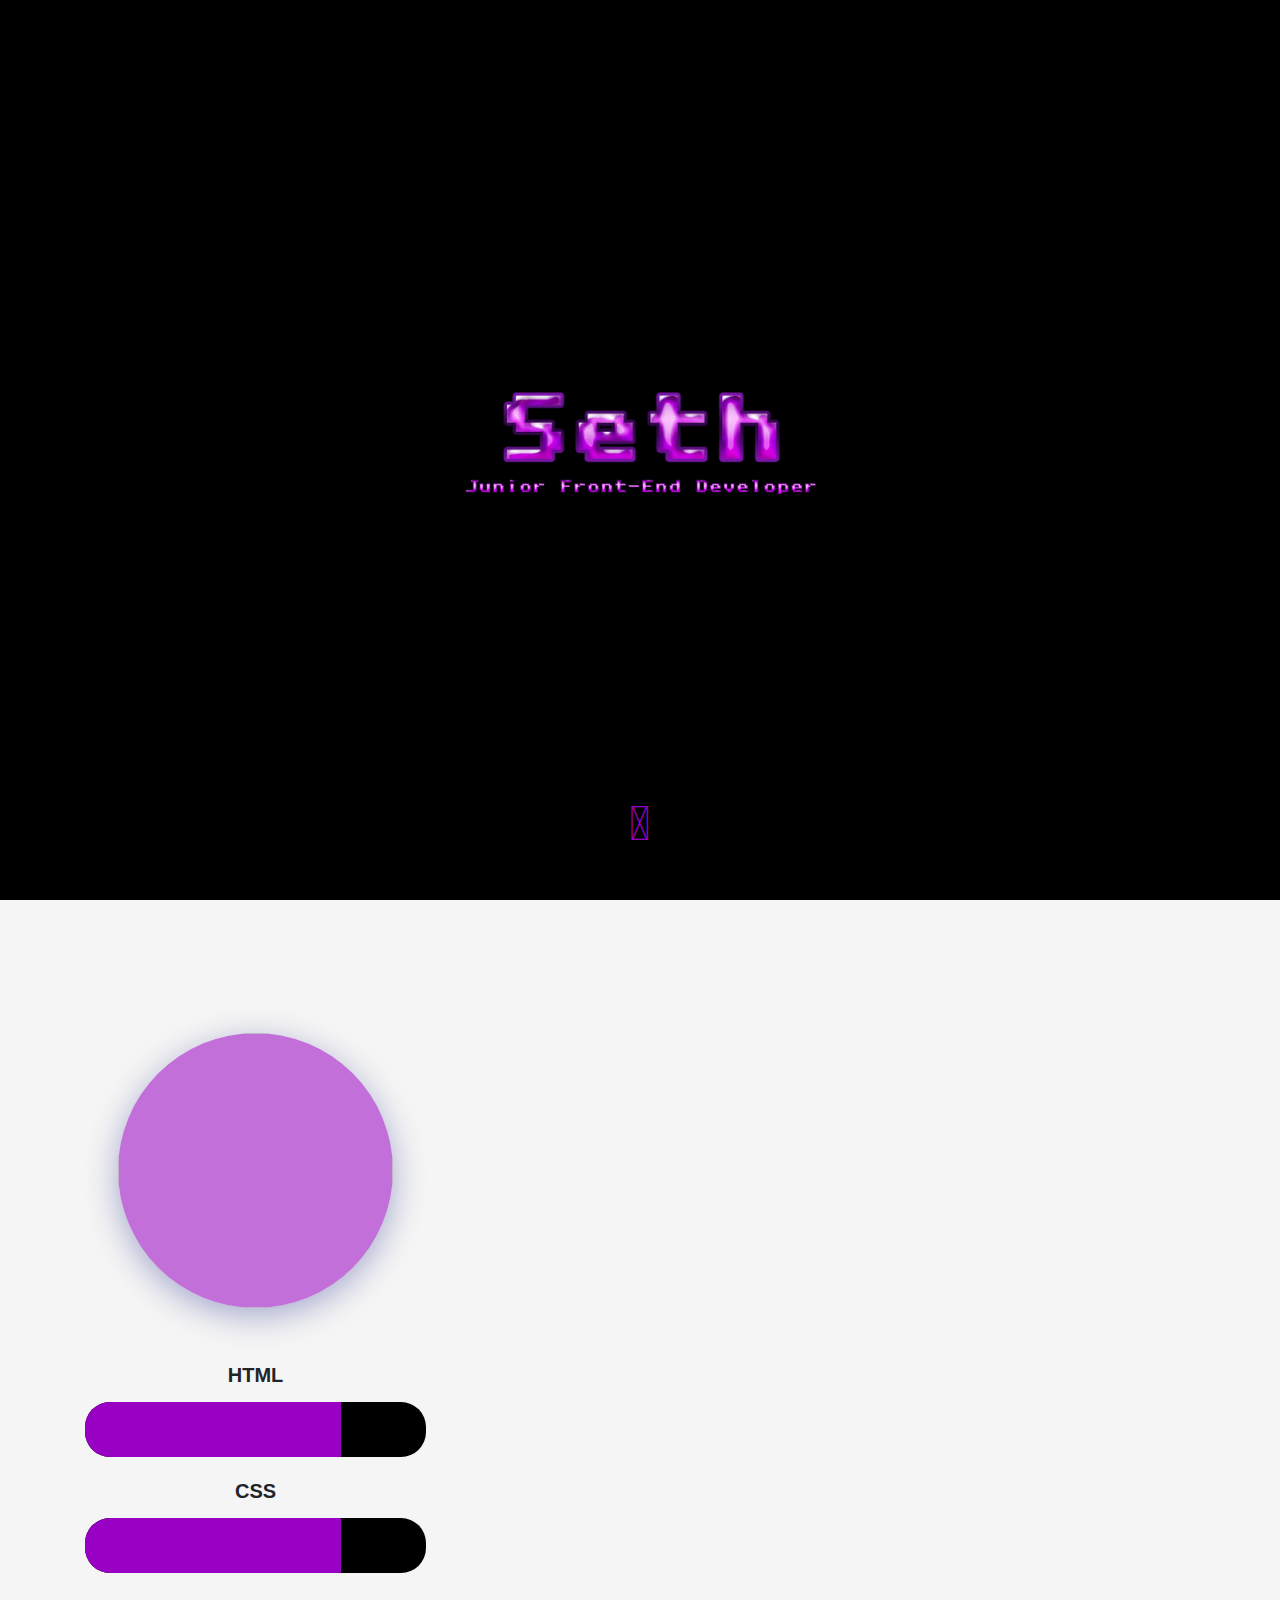
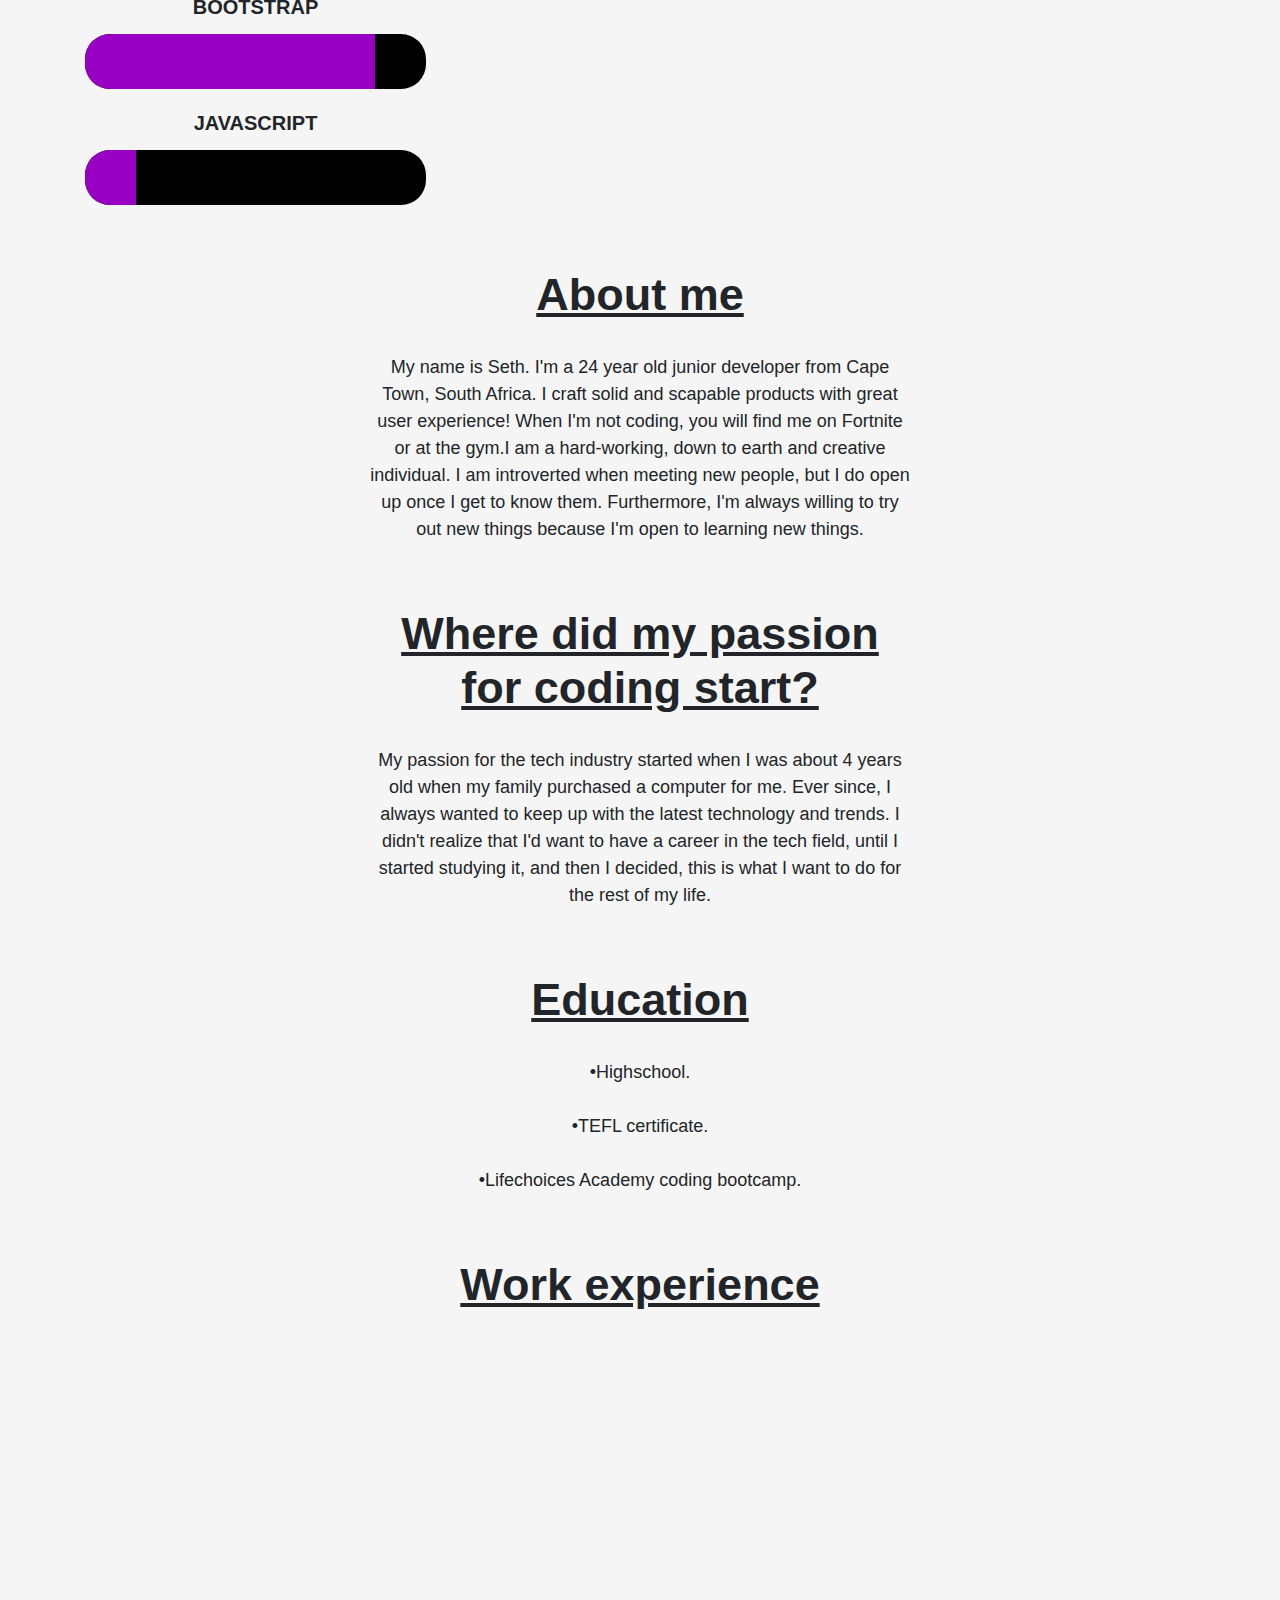
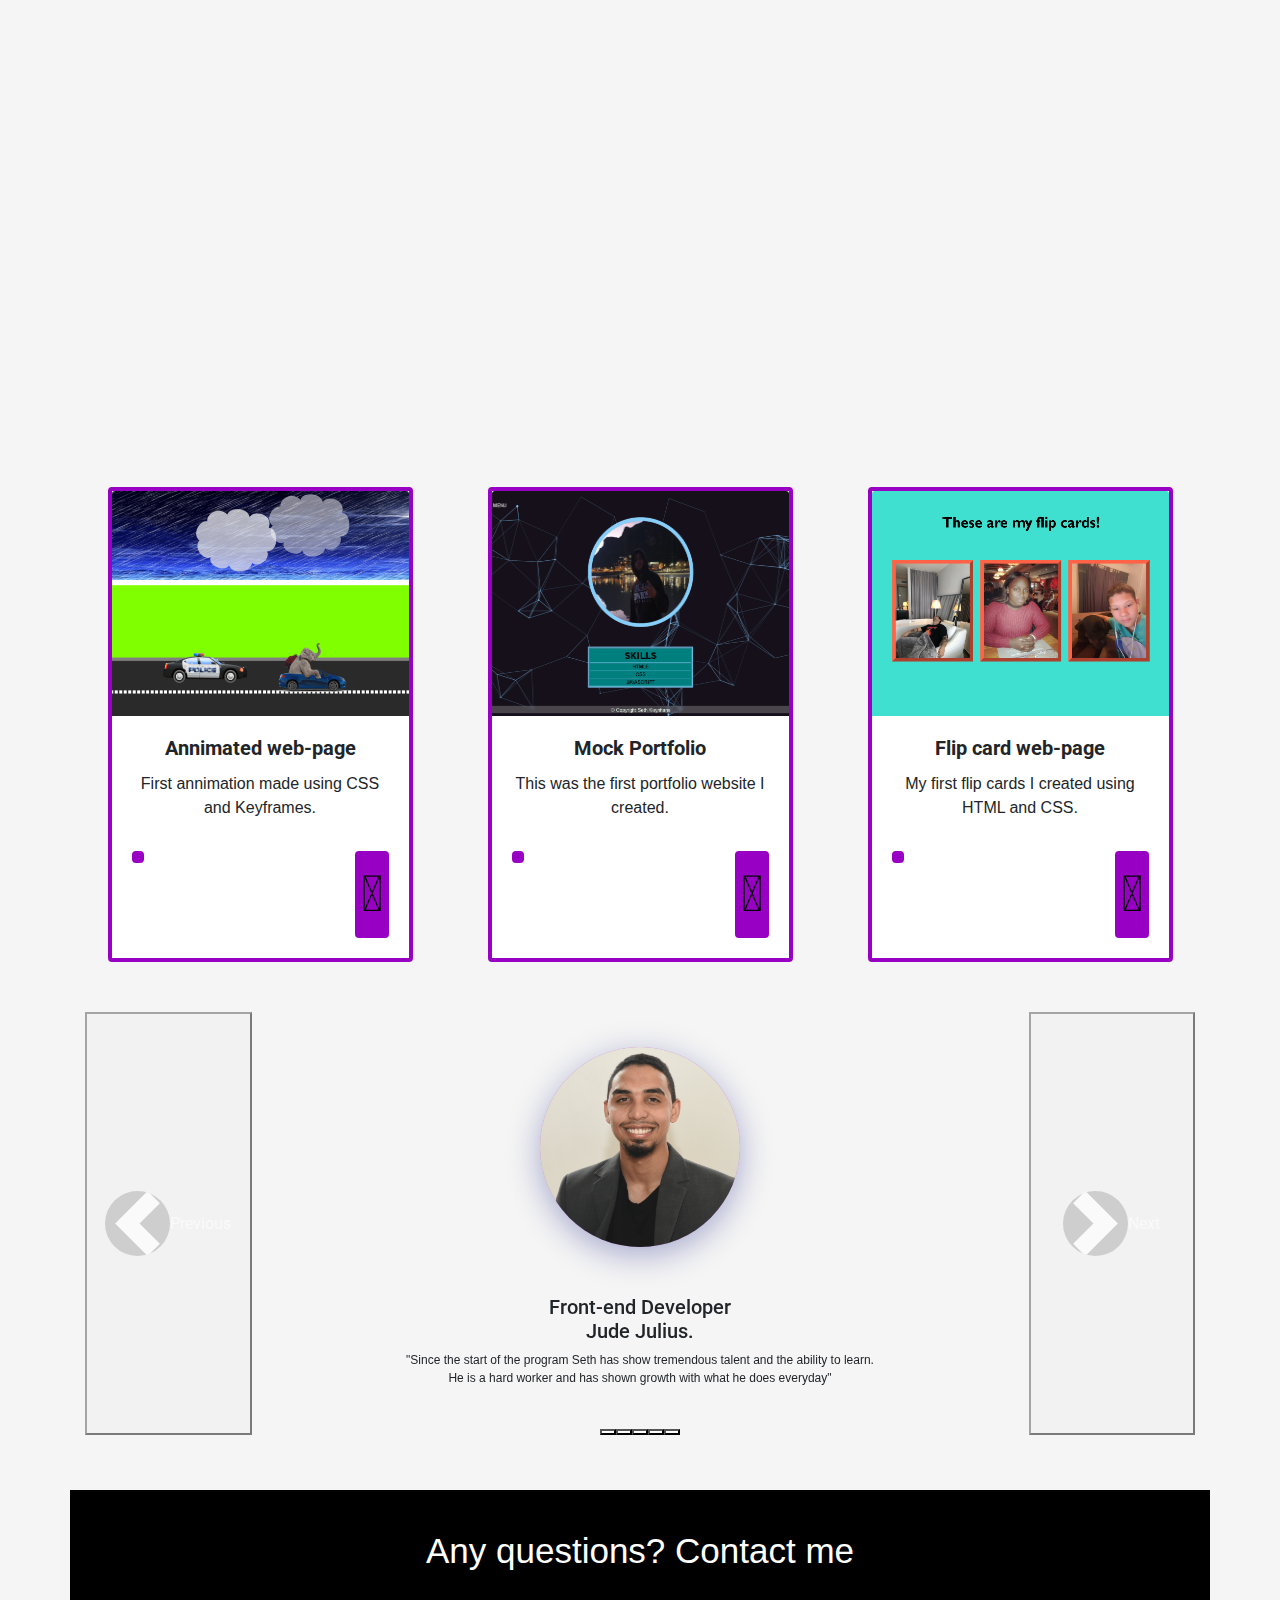
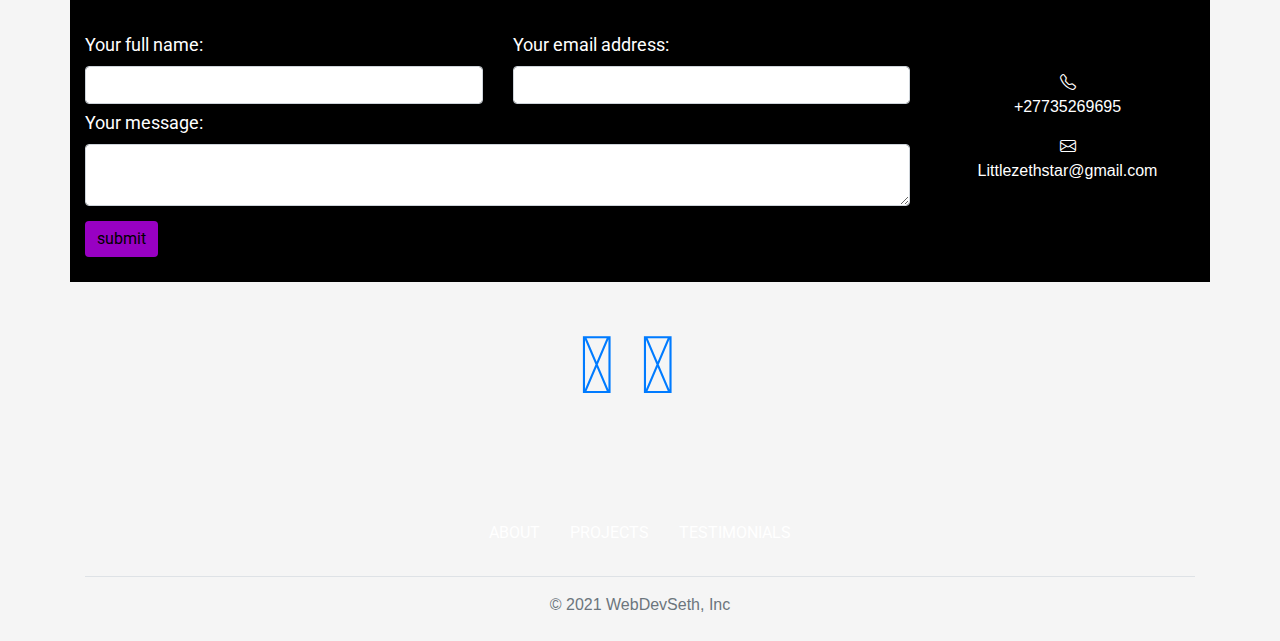
==== commit d39e890c: "fixed" ====
--- a/index.html
+++ b/index.html
@@ -6,6 +6,7 @@
   <meta http-equiv="X-UA-Compatible" content="IE=edge">
   <meta name="viewport" content="width=device-width, initial-scale=1.0">
   <title>Seths Portfolio</title>
+  <link href="https://unpkg.com/aos@2.3.1/dist/aos.css" rel="stylesheet">
   <link rel="stylesheet" href="https://cdn.jsdelivr.net/npm/bootstrap-icons@1.6.1/font/bootstrap-icons.css">
   <link href="https://cdn.jsdelivr.net/npm/bootstrap@5.1.3/dist/css/bootstrap.min.css" rel="stylesheet"
     integrity="sha384-1BmE4kWBq78iYhFldvKuhfTAU6auU8tT94WrHftjDbrCEXSU1oBoqyl2QvZ6jIW3" crossorigin="anonymous">
@@ -21,366 +22,533 @@
 </head>
 
 <body>
-
-  <nav class="navbar navbar-expand-xxl navbar-white bg-black" aria-label="Seventh navbar example">
-    <div class="container-fluid">
-      <a class="navbar-brand" href="#"></a>
-      <button class="navbar-toggler" type="button" data-bs-toggle="collapse" data-bs-target="#navbarsExampleXxl"
-        aria-controls="navbarsExampleXxl" aria-expanded="false" aria-label="Toggle navigation">
-        <span class="navbar-toggler-icon"></span>
-      </button>
-
-      <div class="collapse navbar-collapse" id="navbarsExampleXxl">
-        <ul class="navbar-nav me-auto mb-2 mb-xl-0 ">
-
-          <li class="nav-item">
-            <a class="nav-link" href="#container-fluid2">ABOUT</a>
-          </li>
-          <li class="nav-item">
-            <a class="nav-link" href="#container-fluid3">PROJECTS</a>
-          </li>
-          <li class="nav-item">
-            <a class="nav-link" href="#container-fluid4">TESTIMONIALS</a>
-          </li>
-          <li class="nav-item">
-            <a class="nav-link" href="#container-fluid5">CONTACT</a>
-          </li>
-          <li class="nav-item">
-            <a class="nav-link" href="#container-fluid6">LINKS</a>
-          </li>
-
-
-        </ul>
+  <section class="home">
+    <nav class="navbar navbar-expand-xxl navbar-white bg-black" aria-label="Seventh navbar example">
+      <div class="container-fluid">
+        <a class="navbar-brand" href="#"></a>
+        <button class="navbar-toggler" type="button" data-bs-toggle="collapse" data-bs-target="#navbarsExampleXxl"
+          aria-controls="navbarsExampleXxl" aria-expanded="false" aria-label="Toggle navigation">
+          <span class="navbar-toggler-icon"></span>
+        </button>
+
+        <div class="collapse navbar-collapse" id="navbarsExampleXxl">
+          <ul class="navbar-nav me-auto mb-2 mb-xl-0 ">
+
+            <li class="nav-item">
+              <a class="nav-link" href="#container-fluid2">ABOUT</a>
+            </li>
+            <li class="nav-item">
+              <a class="nav-link" href="#container-fluid3">PROJECTS</a>
+            </li>
+            <li class="nav-item">
+              <a class="nav-link" href="#container-fluid4">TESTIMONIALS</a>
+            </li>
+            <li class="nav-item">
+              <a class="nav-link" href="#container-fluid5">CONTACT</a>
+            </li>
+
+
+
+          </ul>
+
+        </div>
+      </div>
+    </nav>
+
+    <a href="#container-fluid2"><i class="fas fa-angle-double-down"
+        style="color:#9800c3; font-size: 3em; position: absolute;bottom: 40px; left: 50%;transform: translateX(-50%); "></i></a>
+    <div class=container>
+
+    </div>
+
+
+    <div class="text-secondary px-4 py-5 text-center ">
+      <div class="py-5">
+        <div class="col-lg-6 mx-auto">
+          <div class="d-grid gap-2 d-sm-flex justify-content-sm-center">
+
+          </div>
+
+        </div>
       </div>
     </div>
-  </nav>
-
-
-
-  <div class="text-secondary px-4 py-5 text-center ">
-    <div class="py-5">
-      <div class="col-lg-6 mx-auto">
-        <div class="d-grid gap-2 d-sm-flex justify-content-sm-center">
-
+  </section>
+
+  <!-- Section2 -->
+  <section id="about" class="about">
+    <div id="container-fluid2">
+      <div class="container">
+        <div class="row">
+
+
+
+
+          <div class="sm-12 justify-content-center">
+
+
+            <center><img class="aboutimg m-5" src="Seth4-min.png"></center>
+
+
+            <h5 class="abouttext ">HTML</h5>
+            <div class="progress">
+              <div class="progress-bar" style="width: 75%;" role="progressbar" aria-valuenow="75" aria-valuemin="0"
+                aria-valuemax="100">
+              </div>
+            </div>
+            <h5 class="abouttext">CSS</h5>
+            <div class="progress">
+              <div class="progress-bar" style="width: 75%;" role="progressbar" aria-valuenow="75" aria-valuemin="0"
+                aria-valuemax="100">
+              </div>
+            </div>
+            <h5 class="abouttext">BOOTSTRAP</h5>
+            <div class="progress">
+              <div class="progress-bar" style="width: 85%;" role="progressbar" aria-valuenow="75" aria-valuemin="0"
+                aria-valuemax="100">
+              </div>
+            </div>
+            <h5 class="abouttext">JAVASCRIPT</h5>
+            <div class="progress">
+              <div class="progress-bar" style="width: 15%;" role="progressbar" aria-valuenow="75" aria-valuemin="0"
+                aria-valuemax="100">
+              </div>
+            </div>
+       
+
+
+            <br>
+          </div>
+
+
+
+
+          <center>
+            <div class="col-md-6">
+              <br>
+              <h1 class="abouttitle"><strong>About me</strong></h1>
+              <br>
+              <p id=aboutp>
+                My name is Seth. I'm a 24 year old junior developer from Cape Town, South Africa. I
+                craft solid and scapable products with great user experience! When I'm not coding, you will find me on
+                Fortnite or at the gym.I am a hard-working, down to earth and creative individual. I am introverted when
+                meeting new people, but I do open up once I get to know them.
+                Furthermore, I'm always willing to try out new things because I'm open to learning new things.
+              </p>
+
+              <br>
+              <br>
+              <h1 class="abouttitle"><strong>Where did my passion for coding start?</strong></h1>
+              <br>
+              <p id=aboutp>
+                My passion for the tech industry started when I was about 4 years old when my family purchased a
+                computer
+                for me. Ever since, I always wanted to keep up with the latest technology and trends. I didn't realize
+                that I'd want to have a career in the tech field, until I started studying it, and then I decided, this
+                is what
+                I want to do for the rest of my life.
+
+              </p>
+
+
+              <br>
+              <br>
+
+             <h1 class="abouttitle"><strong>Education</strong></h1>
+              <br>
+              <p id=aboutp>
+                •Highschool.<br><br>
+                •TEFL certificate.<br><br>
+                •Lifechoices Academy coding bootcamp.
+
+              </p>
+
+
+              <br>
+              <br>
+
+
+              <h1 class="abouttitle"><strong>Work experience</strong></h1>
+              <br>
+              <br>
+              <br>
+          </center>
+
+          <div class="container-fluid py-5">
+
+            <div class="row">
+              <div class="col-lg-12" data-aos="fade-right">
+
+                <div class="horizontal-timeline">
+
+                  <ul class="list-inline items">
+                    <li class="list-inline-item items-list">
+                      <div class="px-4">
+                        <div class="event-date badge" style="background-color: #9800c3;">2015</div>
+                        <h5 class="pt-2"><strong>Woolworths</strong> </h5>
+                        <p class="text-muted">
+                          Merchandiser:<br>Pack stock, neaten store</p>
+                        <div>
+
+                        </div>
+                      </div>
+                    </li>
+                    <li class="list-inline-item items-list">
+                      <div class="px-4">
+                        <div class="event-date badge" style="background-color: #9800c3;">2016</div>
+                        <h5 class="pt-2"><strong>iinet</strong></h5 class="pt-2">
+                        <p class="text-muted">CSR:<br>Billing queries</p>
+                        <div>
+
+                        </div>
+                      </div>
+                    </li>
+                    <li class="list-inline-item items-list">
+                      <div class="px-4">
+                        <div class="event-date badge" style="background-color: #9800c3;">2017</div>
+                        <h5 class="pt-2"><strong>Amazon</strong> </h5>
+                        <p class="text-muted"> CSR:<br>Troubleshoot media</p>
+                        <div>
+
+                        </div>
+                      </div>
+                    </li>
+                    <li class="list-inline-item items-list">
+                      <div class="px-4">
+                        <div class="event-date badge" style="background-color: #9800c3;">2018</div>
+                        <h5 class="pt-2"><strong>Butlers Pizza</strong></h5>
+                        <p class="text-muted"> Pizza boy:<br>Deliver pizza</p>
+                        <div>
+
+                        </div>
+                      </div>
+                    </li>
+                    <li class="list-inline-item items-list">
+                      <div class="px-4">
+                        <div class="event-date badge" style="background-color: #9800c3;">2019</div>
+                        <h5 class="pt-2"><strong>Tharnpanya Primary</strong></h5>
+                        <p class="text-muted"> English teacher
+                          Duties: English Teacher</p>
+                        <div>
+
+                        </div>
+                      </div>
+                    </li>
+                    <li class="list-inline-item items-list">
+                      <div class="px-4">
+                        <div class="event-date badge" style="background-color: #9800c3;">2020</div>
+                        <h5 class="pt-2"><strong>Plenprasiddhi school</strong></h5>
+                        <p class="text-muted"> English teacher
+                          Duties: Homeroom English Teacher</p>
+                        <div>
+
+                        </div>
+                      </div>
+                    </li>
+                    <li class="list-inline-item items-list">
+                      <div class="px-4">
+                        <div class="event-date badge" style="background-color: #9800c3;">2021</div>
+                        <h5 class="pt-2"><strong>Jazzys Pizza</strong></h5>
+                        <p class="text-muted"> Pizza boy:<br>Deliver pizza</p>
+                        <div>
+
+                        </div>
+                      </div>
+                    </li>
+                    <li class="list-inline-item items-list">
+                      <div class="px-4">
+                        <div class="event-date badge" style="background-color: #9800c3;">current</div>
+                        <h5 class="pt-2"><strong>Front-End Developer</strong></h5>
+                        <p class="text-muted">Front-End Developer:<br>Create websites</p>
+                        <div>
+
+                        </div>
+                      </div>
+                    </li>
+                  </ul>
+
+                </div>
+
+              </div>
+            </div>
+
+          </div>
+
+
+  </section>
+
+  </div>
+
+  </div>
+  </center>
+
+  </section>
+
+  <!-- section3 -->
+  <div id="container-fluid3">
+    <div class="container">
+      <div class="row align-items-start">
+        <div class="col-lg-4 col-sm-12">
+
+          <div class="card">
+            <img class="card-img-top" src="/Screenshot (5).png" alt="Card image cap">
+            <div class="card-body">
+              <h5 class="card-title">Annimated web-page</h5>
+              <p class="card-text">First annimation made using CSS and Keyframes.</p>
+              <a href="https://naughtyelephant.netlify.app/" class="check btn btn-primary" target="_blank"><i
+                  class="fas fa-external-link-alt"></i></a>
+              <a href="https://github.com/littlezethstar/elemele" class="git btn btn-primary" target="_blank"><i
+                  class="fab fa-github-square"></i></a>
+
+            </div>
+          </div>
         </div>
+
+
+        <div class="col-lg-4 col-sm-12">
+          <div class="card">
+            <img class="card-img-top" src="/Screenshot mock.png" alt="Card image cap">
+            <div class="card-body">
+              <h5 class="card-title">Mock Portfolio</h5>
+              <p class="card-text">This was the first portfolio website I created.</p>
+              <a href="https://sethsmockportfolio.netlify.app/" class="check btn btn-primary" target="_blank"><i
+                  class="fas fa-external-link-alt"></i></a>
+              <a href="https://github.com/littlezethstar/html-form" class="git btn btn-primary" target="_blank"><i
+                  class="fab fa-github-square"></i></a>
+
+            </div>
+          </div>
+        </div>
+
+        <div class="col-lg-4 col-sm-12">
+          <div class="card">
+            <img class="card-img-top" src="/flippy.png" alt="Card image cap">
+            <div class="card-body">
+              <h5 class="card-title">Flip card web-page</h5>
+              <p class="card-text">My first flip cards I created using HTML and CSS.</p>
+              <a href="https://sethsflippyfloppycards.netlify.app/" class="check btn btn-primary" target="_blank"><i
+                  class="fas fa-external-link-alt"></i></a>
+              <a href="https://github.com/littlezethstar/myflipycards" class="git btn btn-primary" target="_blank"><i
+                  class="fab fa-github-square"></i></a>
+
+            </div>
+          </div>
+        </div>
+
 
       </div>
     </div>
   </div>
 
-
-  <!-- Section2 -->
-  <section id="about" class="about">
-    <div id="container-fluid2">
-      <div class="row">
-
-
-
-        <div class="col-md-6 sm-12 justify-content-center">
-
-          <center><img class="aboutimg m-5" src="Seth4-min.png"></center>
-          <h5 class="abouttext">HTML</h5>
-          <div class="progress">
-            <div class="progress-bar w-50" role="progressbar" aria-valuenow="75" aria-valuemin="0" aria-valuemax="100">
-            </div>
-          </div>
-          <h5 class="abouttext">CSS</h5>
-          <div class="progress">
-            <div class="progress-bar w-50" role="progressbar" aria-valuenow="75" aria-valuemin="0" aria-valuemax="100">
-            </div>
-          </div>
-          <h5 class="abouttext">BOOTSTRAP</h5>
-          <div class="progress">
-            <div class="progress-bar w-75" role="progressbar" aria-valuenow="75" aria-valuemin="0" aria-valuemax="100">
-            </div>
-          </div>
-          <h5 class="abouttext">JAVASCRIPT</h5>
-          <div class="progress">
-            <div class="progress-bar w-25" role="progressbar" aria-valuenow="75" aria-valuemin="0" aria-valuemax="100">
-            </div>
-          </div>
-
-
-          <br>
+  <!-- section4 -->
+
+<section>
+  <div id="container-fluid4">
+    <div class="container">
+
+      <div class="row4 sm-12">
+
+
+        <!-- carousel -->
+
+        <div id="carouselExampleCaptions" class="carousel slide carousel-dark slide sm-12" data-bs-ride="carousel">
+          <div class="carousel-indicators">
+            <button type="button" data-bs-target="#carouselExampleCaptions" data-bs-slide-to="0" class="active bg-white"
+              aria-current="true" aria-label="Slide 1"></button>
+            <button type="button" data-bs-target="#carouselExampleCaptions" data-bs-slide-to="1" class="active bg-white"
+              aria-current="true" aria-label="Slide 2"></button>
+            <button type="button" data-bs-target="#carouselExampleCaptions" data-bs-slide-to="2" class="active bg-white"
+              aria-current="true" aria-label="Slide 3"></button>
+            <button type="button" data-bs-target="#carouselExampleCaptions" data-bs-slide-to="3" class="active bg-white"
+              aria-current="true" aria-label="Slide 4"></button>
+            <button type="button" data-bs-target="#carouselExampleCaptions" data-bs-slide-to="4" class="active bg-white"
+              aria-current="true" aria-label="Slide 5"></button>
+          </div>
+          <div class="carousel-inner" style="padding-top: 35px;">
+            <div class="carousel-item active">
+              <img src="/Jude3-min(1).png" class="d-block w-25 testimonial-img" alt="...">
+              <div class="testimonial-text my-5">
+                <h5 class="">Front-end Developer<br>Jude Julius.</h5>
+                <p class=" cartext">"Since the start of the program Seth has show tremendous talent and the
+                  ability to learn.<br>
+                  He is a hard worker and has shown growth with what he does everyday"</p>
+              </div>
+            </div>
+
+            <div class="carousel-item">
+              <img src="/Kagiso2-min.png" class="d-block w-25 testimonial-img" alt="...">
+              <div class="testimonial-text my-5">
+                <h5 class="">Front-end Developer<br>Kagiso Mpahyi.</h5>
+                <p class=" cartext">"Seth is one of the most Responsible, Dedicated and Committed individuals
+                  I've ever met.<br> He has great a Leadership mentality and he is accommodating and flexible."</p>
+              </div>
+            </div>
+
+            <div class="carousel-item">
+              <img src="/fatinm.png" class="d-block w-25 testimonial-img" alt="...">
+              <div class="testimonial-text my-5">
+                <h5 class="">Front-end Developer<br>Fatima Mahlaba.</h5>
+                <p class=" cartext">"Seth is very dedicated to his work. He is a team player and is always wiiling assist other team memebers.<br>He is very eager to learn new things that will help him improve his skills."</p>
+              </div>
+            </div>
+
+            <div class="carousel-item">
+              <img src="/2021-team-jason-wandrag.jpg" class="d-block w-25 testimonial-img" alt="...">
+              <div class="testimonial-text my-5">
+                <h5 class="">Lecturer<br>Jason-Wandrag.</h5>
+                <p class=" cartext">"As a teacher, I like to focus a lot on Seth. He loves participating when he knows the answer.<br> As long as he focuses in class, Seth will continue to improve rapidly."</p>
+              </div>
+            </div>
+
+
+
+
+            <div class="carousel-item">
+              <img src="/Godwin.jpeg" class="d-block w-25 testimonial-img" alt="...">
+              <div class="testimonial-text my-5">
+                <h5 class="">Head of Curriculum and Learning<br> Dr Godwin Dzvapatsva.</h5>
+                <p class="cartext">"Along with his undeniable talent, Seth has always been an absolute joy to
+                  work with.<br> He is a true team player, and always manages to foster positive discussions and bring
+                  the
+                  best out of other students."</p>
+              </div>
+            </div>
+
+          </div>
+          <button class="carousel-control-prev" type="button" data-bs-target="#carouselExampleCaptions"
+            data-bs-slide="prev">
+            <span class="carousel-control-prev-icon" aria-hidden="true"></span>
+            <span class="visually-hidden">Previous</span>
+          </button>
+          <button class="carousel-control-next" type="button" data-bs-target="#carouselExampleCaptions"
+            data-bs-slide="next">
+            <span class="carousel-control-next-icon" aria-hidden="true"></span>
+            <span class="visually-hidden">Next</span>
+          </button>
         </div>
 
 
-
-
-        <div class="col-md-6">
-          <h1 class="abouttitle">About me</h1>
-
-          <p id=aboutp>
-            My name is My name is Seth Kleynhans. I'm a 24 year old junior developer from Cape Town, South Africa. I
-            craft solid and scapable products with great user experience! When I'm not coding, you will find me on
-            Fortnite or at the gym.
-          </p>
-
-          <br>
-
-          <br>
-
-          <h1 class="abouttitle">Education</h1>
-
-          <p id=aboutp>
-            •Highschool completed 2015.<br>
-            •TEFL certificate.<br>
-            •Lifechoices Academy coding bootcamp.
-
-          </p>
-
-
-          <br>
-
-          <br>
-
-
-          <h1 class="abouttitle">Work experience</h1>
-
-          <p id=aboutp>
-            2014-2015 Woolworths merchandiser<br>
-            2016 iinet<br>
-            2017 Amazon<br>
-            2018-2019 Butlers pizza<br>
-            2020 English Teacher<br>
-            2021-present: Front-End developer<br>
-          </p>
-
-
-        </div>
-
-
-
-
-
-
       </div>
-
     </div>
+
+  </div>
+
+</section>
+
+  <!-- contact form from MDBootstrap.com -->
+
+  <section class="bg-black">
+    <div id="container-fluid5" class="container">
+      <div class="row5">
+
+
+        <section class="mb-4 text-white">
+
+
+          <!--Section description-->
+          <p class=" contacthead text-center w-responsive mx-auto mb-5">Any questions? Contact me </p>
+
+          <div class="row">
+
+            <!--Grid column-->
+            <div class="col-md-9 mb-md-0 mb-5">
+
+              <form id="contact-form" action="https://formspree.io/f/xwkadepk" method="POST">
+
+                <!--Grid row-->
+                <div class="row">
+
+                  <!--Grid column-->
+                  <div class="col-md-6">
+                    <div class="md-form mb-0">
+                      <label for="name" class="context">Your full name:</label>
+                      <input type="text" id="name" class="form-control">
+
+                    </div>
+                  </div>
+                  <!--Grid column-->
+
+                  <!--Grid column-->
+                  <div class="col-md-6">
+                    <div class="md-form mb-0">
+                      <label for="email" class="context">Your email address:</label>
+                      <input type="text" id="email" name="_replyto" class="form-control">
+
+                    </div>
+                  </div>
+                  <!--Grid column-->
+
+                </div>
+
+
+                <!--Grid row-->
+                <div class="row">
+
+                  <!--Grid column-->
+                  <div class="col-md-12">
+
+                    <div class="md-form">
+                      <label for="message" class="context">Your message:</label>
+                      <textarea type="text" id="message" name="message" rows="2"
+                        class="form-control md-textarea"></textarea>
+
+                    </div>
+
+                  </div>
+                </div>
+                <!--Grid row-->
+
+              </form>
+
+              <div class="text-center text-md-left">
+                <a class="btn btn-primary" onclick="document.getElementById('contact-form').submit();">submit</a>
+              </div>
+              <div class="status"></div>
+            </div>
+            <!--Grid column-->
+
+            <!--Grid column-->
+            <div class="col-md-3 text-center">
+              <ul class="list-unstyled mb-0">
+
+                <li><i class="bi bi-telephone"></i>
+                  <p>+27735269695</p>
+                </li>
+
+                <li><i class="bi bi-envelope"></i>
+                  <p>Littlezethstar@gmail.com</p>
+                </li>
+              </ul>
+            </div>
+            <!--Grid column-->
+          </div>
+        </section>
+      </div>
     </div>
+
   </section>
 
 
 
-  </div>
-
-  </section>
-
-  <!-- section3 -->
-  <div id="container-fluid3">
-    <div class="row align-items-start">
-      <div class="col-lg-4 col-sm-12">
-
-
-
-        <div class="card">
-          <img class="card-img-top" src="/Screenshot (5).png" alt="Card image cap">
-          <div class="card-body">
-            <h5 class="card-title">Annimated web-page</h5>
-            <p class="card-text">Driving annimation made using CSS and Keyframes.</p>
-            <a href="https://naughtyelephant.netlify.app/" class="check btn btn-primary" target="_blank">Check it
-              out</a>
-            <a href="https://github.com/littlezethstar/elemele" class="git btn btn-primary" target="_blank">Github</a>
-
-          </div>
-        </div>
-      </div>
-
-
-      <div class="col-lg-4 col-sm-12">
-        <div class="card">
-          <img class="card-img-top" src="/Screenshot mock.png" alt="Card image cap">
-          <div class="card-body">
-            <h5 class="card-title">Mock Portfolio</h5>
-            <p class="card-text">This was the first portfolio website I created.</p>
-            <a href="https://sethsmockportfolio.netlify.app/" class="check btn btn-primary" target="_blank">Check it
-              out</a>
-            <a href="https://github.com/littlezethstar/html-form" class="git btn btn-primary" target="_blank">Github</a>
-
-          </div>
-        </div>
-      </div>
-
-      <div class="col-lg-4 col-sm-12">
-        <div class="card">
-          <img class="card-img-top" src="/flippy.png" alt="Card image cap">
-          <div class="card-body">
-            <h5 class="card-title">Flip card web-page</h5>
-            <p class="card-text">My first flip cards I created using HTML and CSS.</p>
-            <a href="https://sethsflippyfloppycards.netlify.app/" class="check btn btn-primary" target="_blank">Check it
-              out</a>
-            <a href="https://github.com/littlezethstar/myflipycards" class="git btn btn-primary"
-              target="_blank">Github</a>
-
-          </div>
-        </div>
-      </div>
-
-
-    </div>
-
-  </div>
-
-  <!-- section4 -->
-  <div id="container-fluid4">
-    <div class="row4">
-
-
-      <!-- carousel from codelabs -->
-
-      <div class="col-lg-8 mx-auto">
-
-        <div id="myCarousel" class="carousel slide" data-ride="carousel">
-          <!-- Carousel indicators -->
-          <ol class="carousel-indicators">
-            <li data-target="#myCarousel" data-slide-to="0" class="active"></li>
-            <li data-target="#myCarousel" data-slide-to="1"></li>
-            <li data-target="#myCarousel" data-slide-to="2"></li>
-          </ol>
-          <!-- Wrapper for carousel items -->
-          <div class="carousel-inner">
-            <div class="carousel-item active">
-              <div class="img-box"><img src="/Jude3-min(1).png" alt=""></div>
-              <p class="testimonial">Lorem ipsum dolor sit amet, consectetur adipiscing elit. Nam eu sem tempor, varius
-                quam at, luctus dui. Mauris magna metus, dapibus nec turpis vel, semper malesuada ante. Idac bibendum
-                scelerisque non non purus. Suspendisse varius nibh non aliquet.</p>
-              <p class="overview"><b>Jude Julius</b>, Web Developer</p>
-            </div>
-            <div class="carousel-item">
-              <div class="img-box"><img src="/Kagiso2-min.png" alt=""></div>
-              <p class="testimonial">Vestibulum quis quam ut magna consequat faucibus. Pellentesque eget nisi a mi
-                suscipit tincidunt. Utmtc tempus dictum risus. Pellentesque viverra sagittis quam at mattis. Suspendisse
-                potenti. Aliquam sit amet gravida nibh, facilisis gravida odio.</p>
-              <p class="overview"><b>Kagiso Mphayi</b>, Web Developer</p>
-            </div>
-            <div class="carousel-item">
-              <div class="img-box"><img src="/Seth4-min.png" alt=""></div>
-              <p class="testimonial">Phasellus vitae suscipit justo. Mauris pharetra feugiat ante id lacinia. Etiam
-                faucibus mauris id tempor egestas. Duis luctus turpis at accumsan tincidunt. Phasellus risus risus,
-                volutpat vel tellus ac, tincidunt fringilla massa. Etiam hendrerit dolor eget rutrum.</p>
-              <p class="overview"><b>Michael Holz</b>, Seo Analyst</p>
-            </div>
-          </div>
-          <!-- Carousel controls -->
-          <a class="carousel-control-prev" href="#myCarousel" data-slide="prev">
-            <i class="fa fa-angle-left"></i>
-          </a>
-          <a class="carousel-control-next" href="#myCarousel" data-slide="next">
-            <i class="fa fa-angle-right"></i>
-          </a>
-        </div>
-      </div>
-
+  <div id="container-fluid6">
+    <div class="d-flex footicon">
+      <a href="https://github.com/littlezethstar" target="_blank"><i class="fab fa-github fa-5x text-black"></i></a>
+      <a href="https://www.linkedin.com/in/WebDevSeth/" target="_blank"><i
+          class="fab fa-linkedin fa-5x text-black"></i></a>
+      <a href="https://discord.gg/bE8zDqVm" target="_blank"><i class="fab fa-discord fa-5x text-black"></i></a>
 
     </div>
   </div>
 
-  <!-- contact form from MDBootstrap.com -->
-  <div id="container-fluid5">
-    <div class="row5">
-
-
-      <section class="mb-4 text-white">
-
-
-        <!--Section description-->
-        <p class=" contacthead text-center w-responsive mx-auto mb-5">Any questions? Contact me </p>
-
-        <div class="row">
-
-          <!--Grid column-->
-          <div class="col-md-9 mb-md-0 mb-5">
-            <form id="contact-form" name="contact-form" action="mail.php" method="POST">
-
-              <!--Grid row-->
-              <div class="row">
-
-                <!--Grid column-->
-                <div class="col-md-6">
-                  <div class="md-form mb-0">
-                    <label for="name" class="context">Your name</label>
-                    <input type="text" id="name" name="name" class="form-control">
-
-                  </div>
-                </div>
-                <!--Grid column-->
-
-                <!--Grid column-->
-                <div class="col-md-6">
-                  <div class="md-form mb-0">
-                    <label for="email" class="context">Your email</label>
-                    <input type="text" id="email" name="email" class="form-control">
-
-                  </div>
-                </div>
-                <!--Grid column-->
-
-              </div>
-
-
-              <!--Grid row-->
-              <div class="row">
-
-                <!--Grid column-->
-                <div class="col-md-12">
-
-                  <div class="md-form">
-                    <label for="message" class="context">Your message</label>
-                    <textarea type="text" id="message" name="message" rows="2"
-                      class="form-control md-textarea"></textarea>
-
-                  </div>
-
-                </div>
-              </div>
-              <!--Grid row-->
-
-            </form>
-
-            <div class="text-center text-md-left">
-              <a class="btn btn-primary" onclick="document.getElementById('contact-form').submit();">Send</a>
-            </div>
-            <div class="status"></div>
-          </div>
-          <!--Grid column-->
-
-          <!--Grid column-->
-          <div class="col-md-3 text-center">
-            <ul class="list-unstyled mb-0">
-
-              <li><i class="bi bi-telephone"></i>
-                <p>+27735269695</p>
-              </li>
-
-              <li><i class="bi bi-envelope"></i>
-                <p>Littlezethstar@gmail.com</p>
-              </li>
-            </ul>
-          </div>
-          <!--Grid column-->
-        </div>
-      </section>
-    </div>
-  </div>
-
-
-  <!-- section6 -->
-  <!-- <div id="container-fluid6">
-  <div class="row5">
-     <div class="container">
-      <div class="row">
-        <div class="fixed-bottom"> <ul class="socials d-block float-end">        
-      </div>
-    </div>
-  </div>
-</div> -->
-
-  <footer>
-    <div class="d-flex">
-      <a href="https://github.com/littlezethstar" target="_blank"><i class="fab fa-github fa-8x text-black"></i></a>
-      <a href="https://www.linkedin.com/in/WebDevSeth/" target="_blank"><i
-          class="fab fa-linkedin fa-8x text-black"></i></a>
-      <a href="https://discord.gg/bE8zDqVm" target="_blank"><i class="fab fa-discord fa-8x text-black"></i></a>
+  <footer class="container">
+
+    <footer class="py-3 my-4 footy">
+      <ul class="nav justify-content-center border-bottom pb-3 mb-3">
+        <li class="nav-item"><a href="#container-fluid2" class="nav-link px-2 text-black">ABOUT</a></li>
+        <li class="nav-item"><a href="#container-fluid3" class="nav-link px-2 text-black">PROJECTS</a></li>
+        <li class="nav-item"><a href="#container-fluid4" class="nav-link px-2 text-black">TESTIMONIALS</a></li>
+      </ul>
+      <p class="text-center text-muted">© 2021 WebDevSeth, Inc</p>
+    </footer> 
   </footer>
 
 
@@ -421,13 +589,11 @@
   }
 </script>
 
-
-<script src="https://code.jquery.com/jquery-3.5.1.min.js"></script>
-<script src="https://cdn.jsdelivr.net/npm/popper.js@1.16.0/dist/umd/popper.min.js"></script>
-<script src="https://stackpath.bootstrapcdn.com/bootstrap/4.5.0/js/bootstrap.min.js"></script>
-
-
 <script src="https://cdn.jsdelivr.net/npm/bootstrap@5.1.3/dist/js/bootstrap.bundle.min.js"
   integrity="sha384-ka7Sk0Gln4gmtz2MlQnikT1wXgYsOg+OMhuP+IlRH9sENBO0LRn5q+8nbTov4+1p" crossorigin="anonymous"></script>
+  <script src="https://unpkg.com/aos@2.3.1/dist/aos.js"></script>
+  <script>
+    AOS.init();
+  </script>
 
 </html>--- a/style.css
+++ b/style.css
@@ -21,10 +21,17 @@
   font-family: sans-serif;
   font-weight: 25px;
   text-align: center;
+  z-index: 99999;
 }
 
 a:hover {
-  color: #aa7afc !important;
+  color: #9800c3 !important;
+}
+
+@media screen and (max-width:650px) {
+  .nav-item {
+    height: 150px;
+  }
 }
 
 .nav-item {
@@ -33,18 +40,20 @@
 }
 
 .nav-item:hover {
-  color: #aa7afc;
+  color: #9800c3;
 }
 
 .nav-link {
   color: white;
+  z-index: 88989898;
 }
 
 .about {
-  background-color: white;
+  background-color: whitesmoke;
   height: 1200px;
   font-family: sans-serif;
   padding-top: 85px;
+  height: max-content;
 }
 
 #lighth3 {
@@ -53,25 +62,35 @@
 }
 
 #container-fluid2 {
-  
-  background-color: white;
-}
+
+  background-color: whitesmoke;
+
+}
+
+.fa-github-square {
+  font-size: 50px;
+}
+
+.fa-external-link-alt {
+  font-size: 50px;
+}
+
 
 .row2 {
   padding-top: 50px;
 }
 
-#container-fluid3 {
- 
-  background-color: black;
-  
-
-}
+.footy {
+  padding: 0 !important; 
+}
+
+
 
 
 #container-fluid4 {
- 
-  background-color: white;
+
+  background-color: whitesmoke;
+
 }
 
 #container-fluid5 {
@@ -79,7 +98,7 @@
 }
 
 #container-fluid6 {
-  background-color: white;
+  background-color: whitesmoke;
 }
 
 #darkh3 {
@@ -100,7 +119,7 @@
   font-size: 18px;
   border: none;
   outline: none;
-  background-color: #aa7afc;
+  background-color: #9800c3;
   color: white;
   cursor: pointer;
   padding: 15px;
@@ -108,26 +127,50 @@
 }
 
 #myBtn:hover {
-  background-color: #aa7afc;
-}
+  background-color: #9800c3;
+}
+
+::-webkit-scrollbar {
+  background-color: silver !important;
+}
+
+::-webkit-scrollbar-thumb {
+  background-color: #9800c3 !important;
+}
+
 
 .bg-black {
   background-attachment: fixed;
 }
 
 .text-secondary {
-  background-image: url(/1111.png);
+
+  background-repeat: no-repeat;
+  background-attachment: fixed;
+  background-position: center;
+
+  background-position: top;
+}
+
+.home {
+  background-image: url(/loho.png);
   background-repeat: no-repeat;
   background-attachment: fixed;
   background-position: center;
   background-color: black;
-  background-position: top;
-}
-
+  height: 100vh;
+}
 
 .px-4 {
-  height: 405px;
-}
+  height: 220px;
+}
+
+@media (max-width: 1400px) {
+  .nav-item {
+    padding-top: 50px;
+  }
+}
+
 
 .about-img {
   border-radius: 50%;
@@ -144,13 +187,17 @@
 }
 
 .aboutimg {
-  height: 350px;
-  width: 350px;
+  height: 275px;
+  width: 275px;
   border-radius: 50%;
-  padding: 25px;
-  display: flex;
-  object-fit: cover;
-}
+  background: rgba( 152, 0, 195, 0.55 );
+box-shadow: 0 8px 32px 0 rgba( 31, 38, 135, 0.37 );
+backdrop-filter: blur( 16.5px );
+-webkit-backdrop-filter: blur( 16.5px );
+border-radius: 50%;
+
+}
+
 
 
 .title-left {
@@ -175,159 +222,158 @@
   text-align: center;
   padding-top: 7px;
   font-weight: bold;
+  animation-name: aboutext;
+  animation-duration: 1.5s;
+  animation-iteration-count: inherit;
 }
 
 .abouttext:hover {
-  color: #aa7afc;
+  color: #9800c3;
 }
 
 .progress-bar {
-  background-color:#aa7afc;
-}
+  background-color: #9800c3;
+  animation-name: progression;
+  animation-duration: 1.5s;
+  animation-iteration-count: 1;
+
+
+}
+
+@keyframes aboutext {
+
+  0% {
+    color: black;
+  }
+
+  50% {
+    color: #9800c3;
+  }
+
+  100% {
+    color: black;
+  }
+
+}
+
+
+@keyframes progression {
+
+  from {
+    width: 0%;
+
+  }
+
+  to {
+    width: fit-content;
+  }
+
+}
+
+
 
 .progress {
   background-color: black;
   height: 55px;
-}
-
-
-
-.card-title{
+  margin: 15px;
+  border-radius: 25px;
+}
+
+
+
+.card-title {
   font-weight: bold;
   text-align: center;
 }
 
-.btn{
-  background-color:#aa7afc;
+.btn {
+  background-color: #9800c3;
   color: black;
-border:transparent;
-}
-
-.card-text{
+  border: transparent;
+}
+
+.card-text {
   text-align: center;
 }
 
 h2 {
-	color: #333;
-	text-align: center;
-	text-transform: uppercase;
-	font-family: "Roboto", sans-serif;
-	font-weight: bold;
-	position: relative;
-	margin: 30px 0 60px;
-}
+  color: #333;
+  text-align: center;
+  text-transform: uppercase;
+  font-family: "Roboto", sans-serif;
+  font-weight: bold;
+  position: relative;
+  margin: 30px 0 60px;
+}
+
 h2::after {
-	content: "";
-	width: 100px;
-	position: absolute;
-	margin: 0 auto;
-	height: 3px;
-	background: #8fbc54;
-	left: 0;
-	right: 0;
-	bottom: -10px;
-}
+  content: "";
+  width: 100px;
+  position: absolute;
+  margin: 0 auto;
+  height: 3px;
+  background: #8fbc54;
+  left: 0;
+  right: 0;
+  bottom: -10px;
+}
+
 .col-center {
-	margin: 0 auto;
-	float: none !important;
-}
-.carousel {
-	padding: 0 70px;
-}
-.carousel .carousel-item {
-	color: #999;
-	font-size: 14px;
-	text-align: center;
-	overflow: hidden;
-	min-height: 290px;
-}
-.carousel .carousel-item .img-box {
-	width: 135px;
-	height: 135px;
-	margin: 0 auto;
-	padding: 5px;
-	border: 1px solid #ddd;
-	border-radius: 50%;
-}
+  margin: 0 auto;
+  float: none !important;
+}
+
+
+
 .carousel .img-box img {
-	width: 100%;
-	height: 100%;
-	display: block;
-	border-radius: 50%;
-}
-.carousel .testimonial {
-	padding: 30px 0 10px;
-}
-.carousel .overview {	
-	font-style: italic;
-}
-.carousel .overview b {
-	text-transform: uppercase;
-	color: #7AA641;
-}
-.carousel-control-prev, .carousel-control-next {
-	width: 40px;
-	height: 40px;
-	margin-top: -20px;
-	top: 50%;
-	background: none;
-}
-.carousel-control-prev i, .carousel-control-next i {
-	font-size: 68px;
-	line-height: 42px;
-	position: absolute;
-	display: inline-block;
-	color: rgba(0, 0, 0, 0.8);
-	text-shadow: 0 3px 3px #e6e6e6, 0 0 0 #000;
-}
-.carousel-indicators {
-	bottom: -40px;
-}
-.carousel-indicators li, .carousel-indicators li.active {
-	width: 12px;
-	height: 12px;
-	margin: 1px 3px;
-	border-radius: 50%;
-	border: none;
-}
-.carousel-indicators li {	
-	background: #999;
-	border-color: transparent;
-	box-shadow: inset 0 2px 1px rgba(0,0,0,0.2);
-}
-.carousel-indicators li.active {	
-	background: #555;		
-	box-shadow: inset 0 2px 1px rgba(0,0,0,0.2);
-}
-
-b{
-  color: #aa7afc !important;
-}
-
-.carousel-item {padding-top: 65px;}
-
-.col-md-3 {padding-top: 45px;}
+  width: 100%;
+  height: 100%;
+  display: block;
+  border-radius: 50%;
+}
+
+.testimonial-img {
+  width: 50%;
+}
+
+b {
+  color: #9800c3 !important;
+}
+
+
+.col-md-3 {
+  padding-top: 45px;
+}
 
 .contacthead {
   padding-top: 35px;
   font-size: 35px;
+  margin: 0;
+  padding-bottom: 0;
+  margin-bottom: 0;
 }
 
 .btn-primary {
   margin-top: 15px;
-  
+
 }
 
 .bi-github {
   color: black;
 }
 
+body {
+  background-color: whitesmoke;
+}
+
 .bi-discord {
-  color:black;
-}
+  color: black;
+}
+
+
 
 .bi-linkedin {
-  color:black;
+  color: black;
 }
 
 .context {
@@ -350,27 +396,152 @@
 
 
 .col-lg-4 {
-  padding:50px;
+  padding: 15px;
+  display: flex;
+  justify-content: center;
+
+
+}
+
+.card {
+  border: 4px solid #9800c3;
+  width: 305px;
+  ;
+  margin-top: 35px;
+  margin-bottom: 35px;
+
+}
+
+#container-fluid3 {
+  background-color: whitesmoke;
+
+
+}
+
+.card-img-top {
+  height: 225px
+}
+
+
+.ab-bottom {
+  color: black;
+}
+
+.row4 {
+  padding-bottom: 55px;
+
+}
+
+.d-block {
+  width: fit-content;
+}
+
+
+.testimonial-img {
+  height: 200px;
+  width: 200px !important;
+  border-radius: 50%;
+  margin: auto;
+  display: block;
+  border-radius: 50%;
+  background: rgba( 152, 0, 195, 0.55 );
+box-shadow: 0 8px 32px 0 rgba( 31, 38, 135, 0.37 );
+backdrop-filter: blur( 16.5px );
+-webkit-backdrop-filter: blur( 16.5px );
+border-radius: 50%;
+}
+
+.testimonial-text {
+  text-align: center;
+}
+
+.carousel-control-prev-icon,
+.carousel-control-next-icon {
+  height: 65px;
+  width: 65px;
+  outline: black;
+  background-color: rgba(0, 0, 0, 0.3);
+  background-size: 100%, 100%;
+  border-radius: 50%;
+
+}
+
+.fa-angle-double-down:hover {
+  color: whitesmoke !important;
+
+}
+
+.cartext {
+  font-size: 12px;
+}
+
+.footicon {
+  justify-content: center;
+  margin: auto;
+  display: block;
+  padding-bottom: 13px;
+
+}
+
+.fa-github {
+  padding-right: 25px;
+}
+
+
+
+
+
+.fa-discord {
+  padding-left: 25px;
+
+}
+
+.mb-4 {
+  margin-bottom: 0;
+  padding-bottom: 25px;
+}
+
+/* timeline */
  
-}
-
-.card {
-  border: 3px solid #aa7afc ;
-}
-
-.card-img-top {
-  height:225px
-}
-
-
-.ab-bottom{
-  color: black;
-}
-
-.row4 {
-  padding:50px
-}
-
-.mb-4 {
-  padding:50px
-}
+.horizontal-timeline .items {
+  border-top: 3px solid #e9ecef;
+}
+
+.horizontal-timeline .items .items-list {
+  display: block;
+  position: relative;
+  text-align: center;
+  padding-top: 70px;
+  margin-right: 0;
+}
+
+.horizontal-timeline .items .items-list:before {
+  content: "";
+  position: absolute;
+  height: 36px;
+  border-right: 2px dashed #dee2e6;
+  top: 0;
+}
+
+.horizontal-timeline .items .items-list .event-date {
+  position: absolute;
+  top: 36px;
+  left: 0;
+  right: 0;
+  width: 75px;
+  margin: 0 auto;
+  font-size: .9rem;
+  padding-top: 8px;
+}
+
+@media (min-width: 1140px) {
+  .horizontal-timeline .items .items-list {
+    display: inline-block;
+    width: 24%;
+    padding-top: 45px;
+  }
+
+  .horizontal-timeline .items .items-list .event-date {
+    top: -40px;
+  }
+}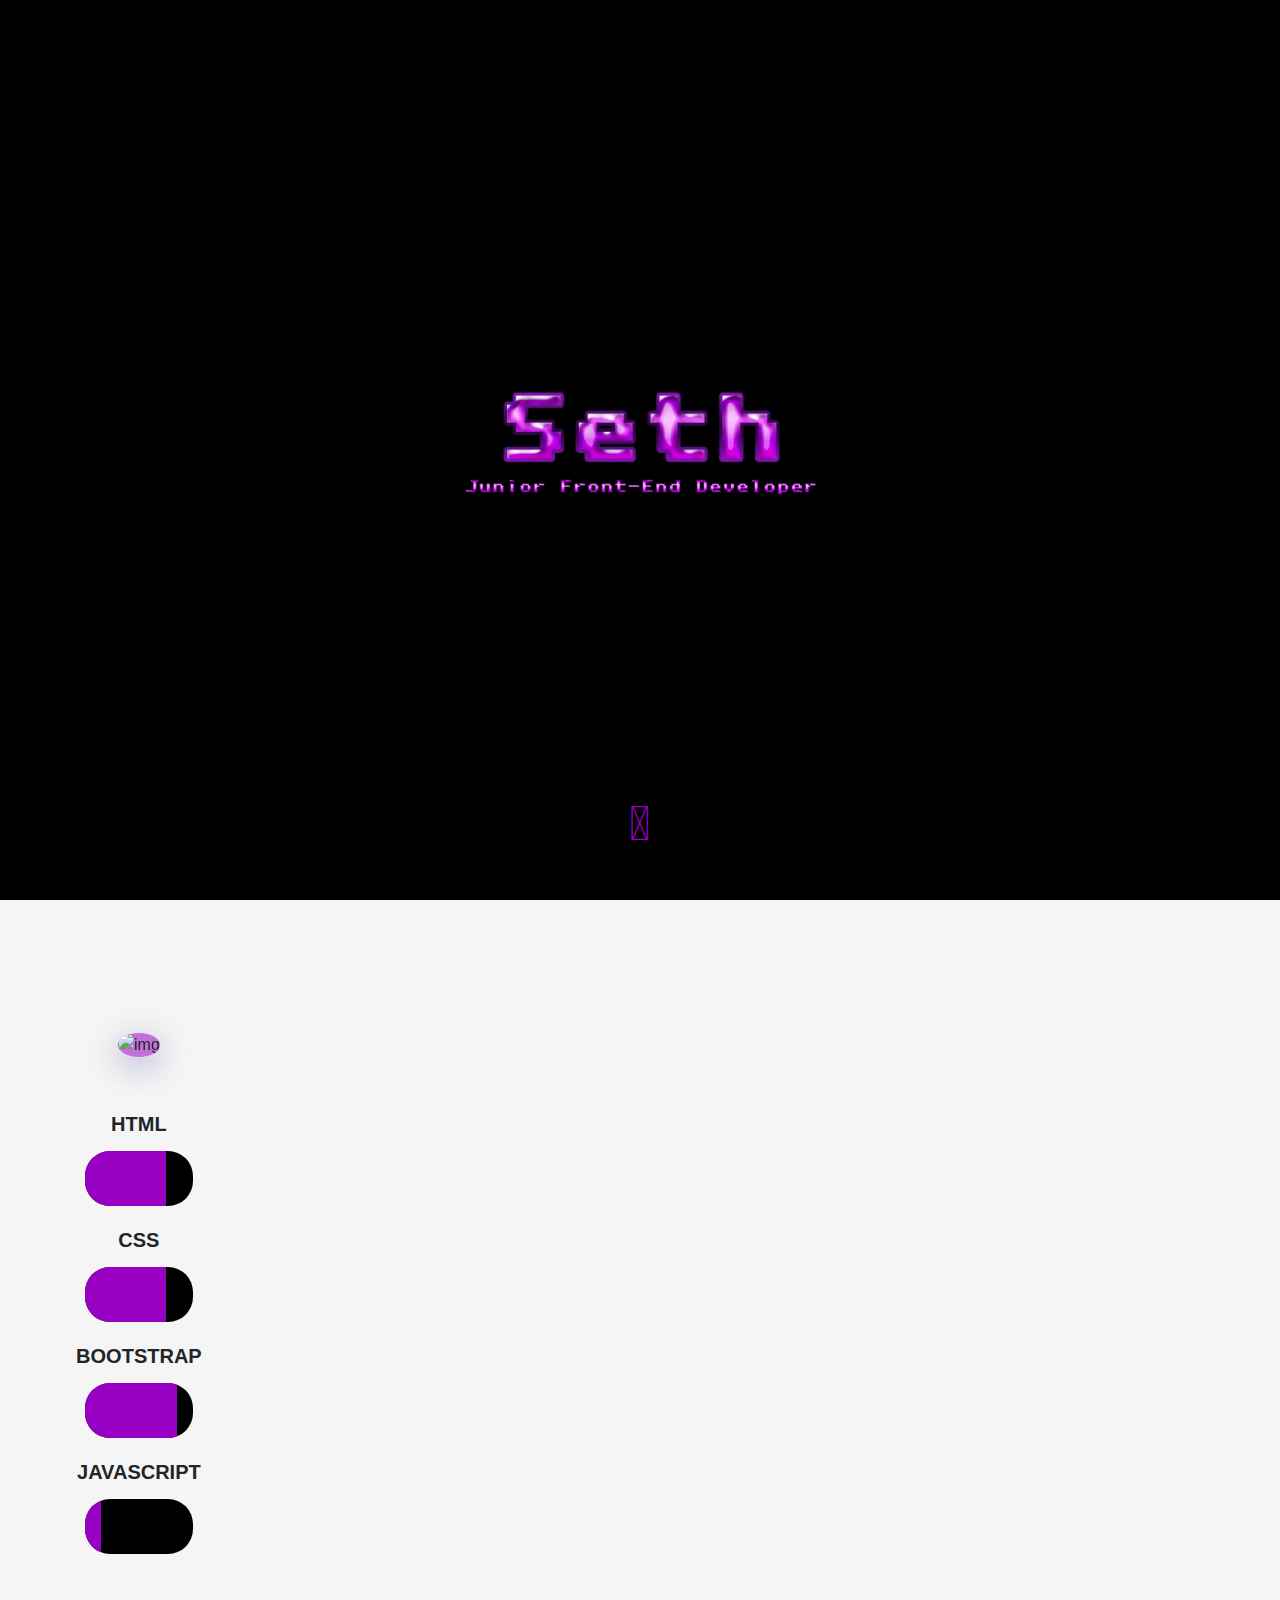
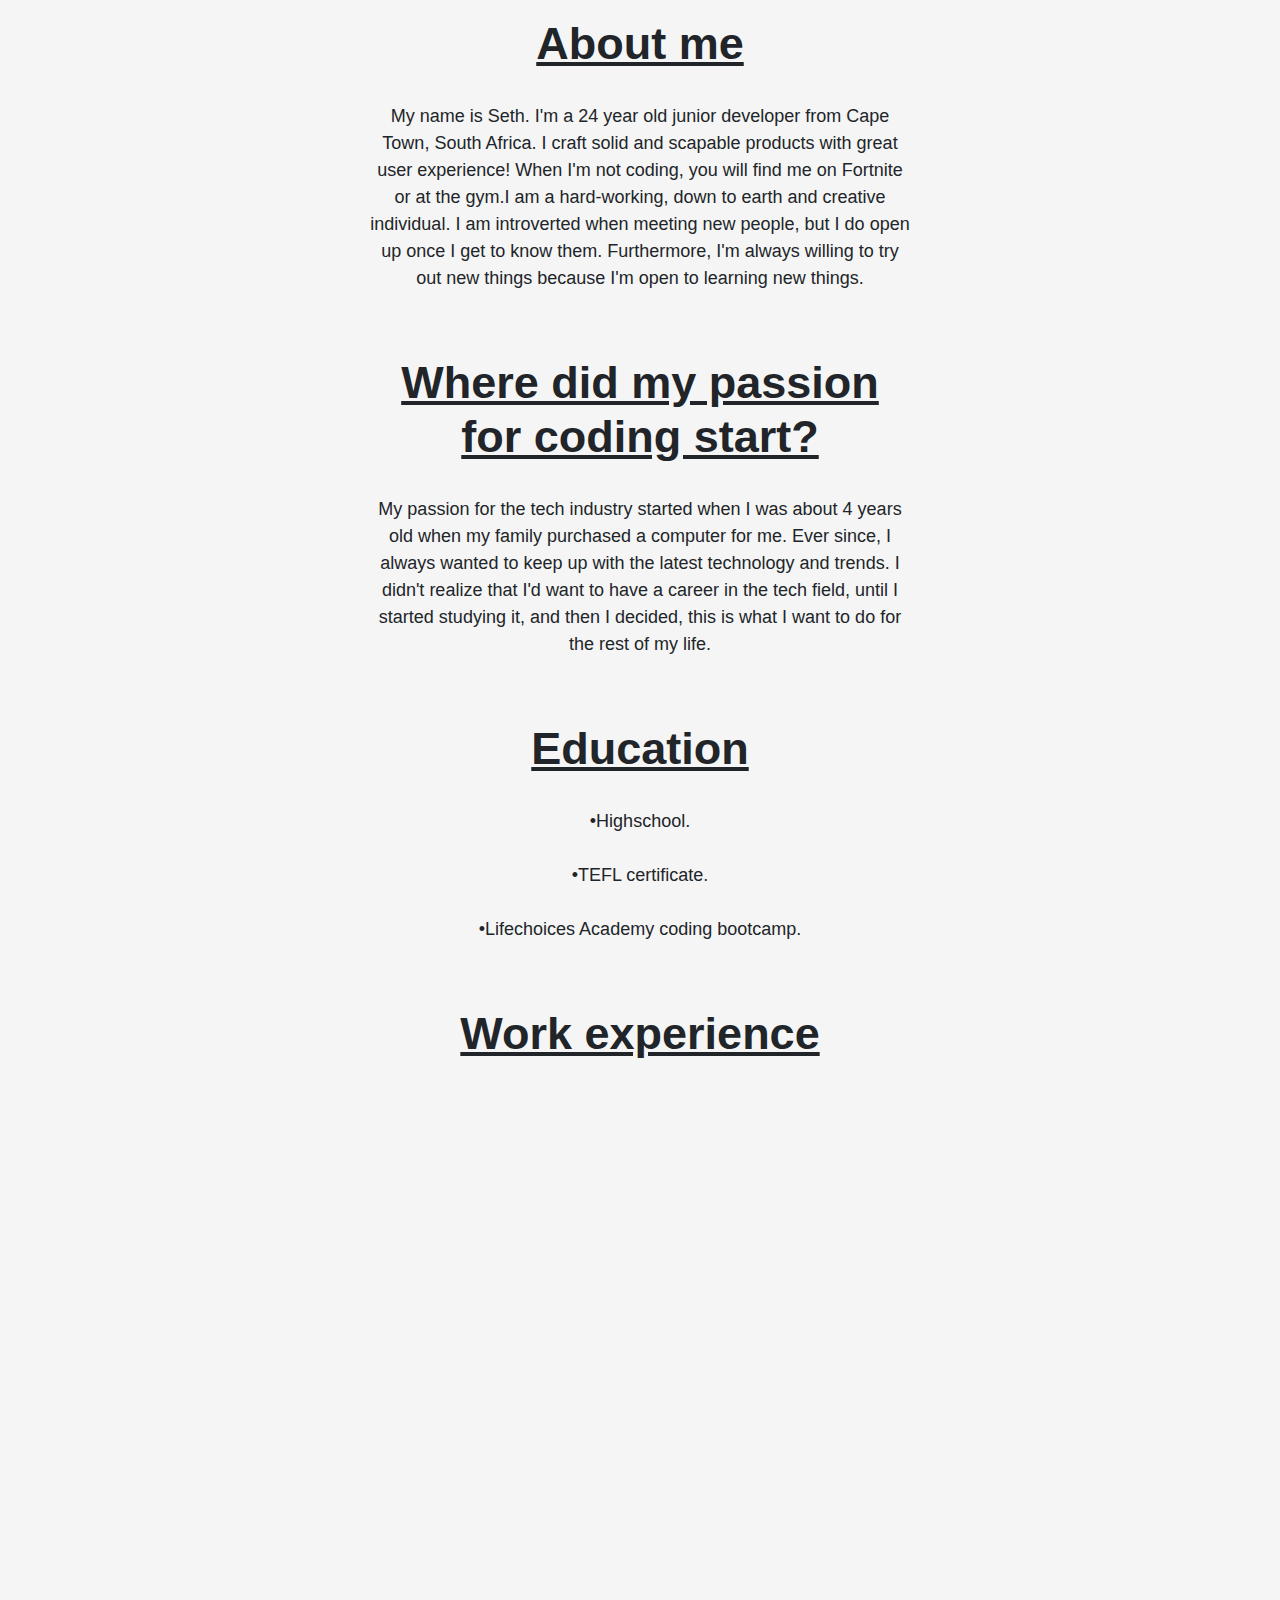
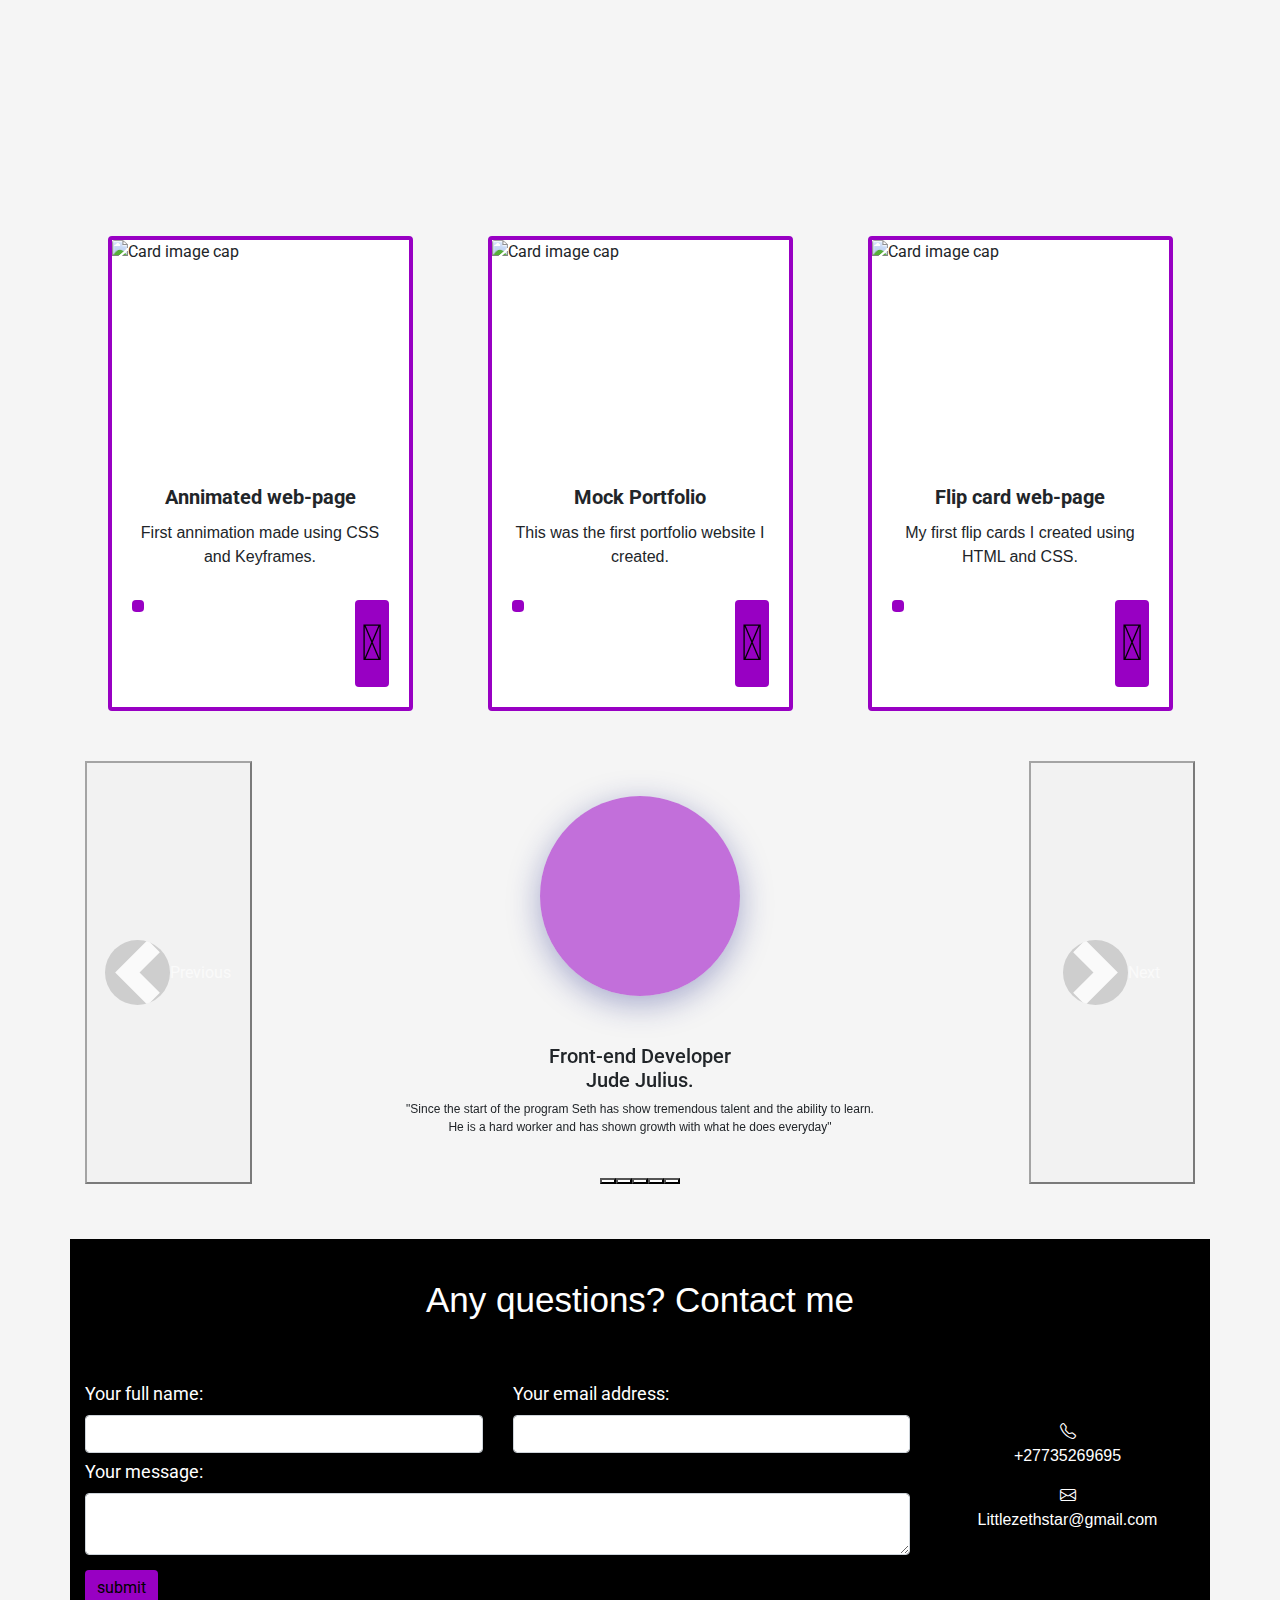
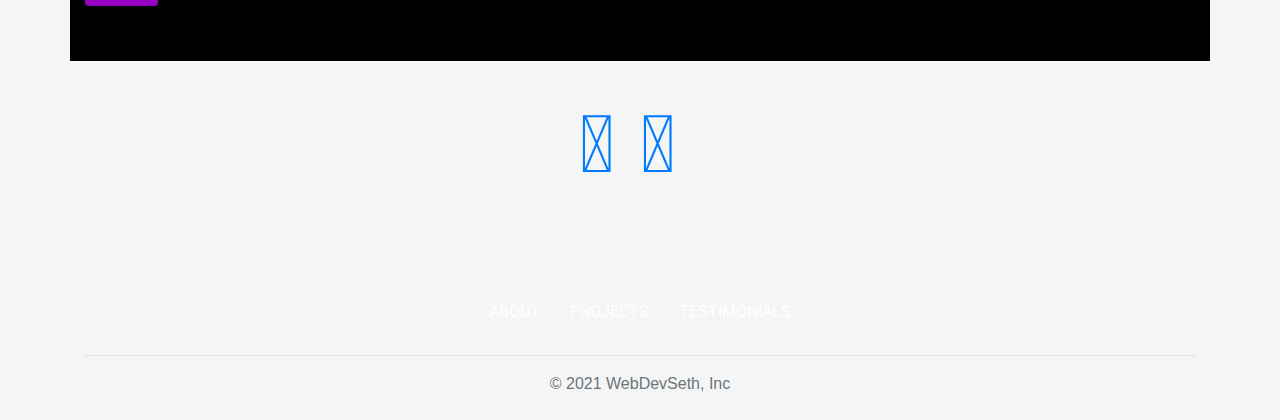
==== commit 5880324e: "put pics in folder and small changes" ====
--- a/index.html
+++ b/index.html
@@ -86,7 +86,7 @@
           <div class="sm-12 justify-content-center">
 
 
-            <center><img class="aboutimg m-5" src="Seth4-min.png"></center>
+            <center><img class="aboutimg m-5" src="/images/Seth4-min-min.png" alt="img"></center>
 
 
             <h5 class="abouttext ">HTML</h5>
@@ -113,7 +113,7 @@
                 aria-valuemax="100">
               </div>
             </div>
-       
+
 
 
             <br>
@@ -153,7 +153,7 @@
               <br>
               <br>
 
-             <h1 class="abouttitle"><strong>Education</strong></h1>
+              <h1 class="abouttitle"><strong>Education</strong></h1>
               <br>
               <p id=aboutp>
                 •Highschool.<br><br>
@@ -226,8 +226,7 @@
                       <div class="px-4">
                         <div class="event-date badge" style="background-color: #9800c3;">2019</div>
                         <h5 class="pt-2"><strong>Tharnpanya Primary</strong></h5>
-                        <p class="text-muted"> English teacher
-                          Duties: English Teacher</p>
+                        <p class="text-muted"> English Teacher:<br>Teach English</p>
                         <div>
 
                         </div>
@@ -237,8 +236,7 @@
                       <div class="px-4">
                         <div class="event-date badge" style="background-color: #9800c3;">2020</div>
                         <h5 class="pt-2"><strong>Plenprasiddhi school</strong></h5>
-                        <p class="text-muted"> English teacher
-                          Duties: Homeroom English Teacher</p>
+                        <p class="text-muted"> English teacher:<br>Homeroom English Teacher</p>
                         <div>
 
                         </div>
@@ -290,7 +288,7 @@
         <div class="col-lg-4 col-sm-12">
 
           <div class="card">
-            <img class="card-img-top" src="/Screenshot (5).png" alt="Card image cap">
+            <img class="card-img-top" src="/images/elephant ani.png" alt="Card image cap">
             <div class="card-body">
               <h5 class="card-title">Annimated web-page</h5>
               <p class="card-text">First annimation made using CSS and Keyframes.</p>
@@ -306,7 +304,7 @@
 
         <div class="col-lg-4 col-sm-12">
           <div class="card">
-            <img class="card-img-top" src="/Screenshot mock.png" alt="Card image cap">
+            <img class="card-img-top" src="/images/Screenshot mock.png" alt="Card image cap">
             <div class="card-body">
               <h5 class="card-title">Mock Portfolio</h5>
               <p class="card-text">This was the first portfolio website I created.</p>
@@ -321,7 +319,7 @@
 
         <div class="col-lg-4 col-sm-12">
           <div class="card">
-            <img class="card-img-top" src="/flippy.png" alt="Card image cap">
+            <img class="card-img-top" src="/images/flippy-min.png" alt="Card image cap">
             <div class="card-body">
               <h5 class="card-title">Flip card web-page</h5>
               <p class="card-text">My first flip cards I created using HTML and CSS.</p>
@@ -341,98 +339,101 @@
 
   <!-- section4 -->
 
-<section>
-  <div id="container-fluid4">
-    <div class="container">
-
-      <div class="row4 sm-12">
-
-
-        <!-- carousel -->
-
-        <div id="carouselExampleCaptions" class="carousel slide carousel-dark slide sm-12" data-bs-ride="carousel">
-          <div class="carousel-indicators">
-            <button type="button" data-bs-target="#carouselExampleCaptions" data-bs-slide-to="0" class="active bg-white"
-              aria-current="true" aria-label="Slide 1"></button>
-            <button type="button" data-bs-target="#carouselExampleCaptions" data-bs-slide-to="1" class="active bg-white"
-              aria-current="true" aria-label="Slide 2"></button>
-            <button type="button" data-bs-target="#carouselExampleCaptions" data-bs-slide-to="2" class="active bg-white"
-              aria-current="true" aria-label="Slide 3"></button>
-            <button type="button" data-bs-target="#carouselExampleCaptions" data-bs-slide-to="3" class="active bg-white"
-              aria-current="true" aria-label="Slide 4"></button>
-            <button type="button" data-bs-target="#carouselExampleCaptions" data-bs-slide-to="4" class="active bg-white"
-              aria-current="true" aria-label="Slide 5"></button>
-          </div>
-          <div class="carousel-inner" style="padding-top: 35px;">
-            <div class="carousel-item active">
-              <img src="/Jude3-min(1).png" class="d-block w-25 testimonial-img" alt="...">
-              <div class="testimonial-text my-5">
-                <h5 class="">Front-end Developer<br>Jude Julius.</h5>
-                <p class=" cartext">"Since the start of the program Seth has show tremendous talent and the
-                  ability to learn.<br>
-                  He is a hard worker and has shown growth with what he does everyday"</p>
-              </div>
-            </div>
-
-            <div class="carousel-item">
-              <img src="/Kagiso2-min.png" class="d-block w-25 testimonial-img" alt="...">
-              <div class="testimonial-text my-5">
-                <h5 class="">Front-end Developer<br>Kagiso Mpahyi.</h5>
-                <p class=" cartext">"Seth is one of the most Responsible, Dedicated and Committed individuals
-                  I've ever met.<br> He has great a Leadership mentality and he is accommodating and flexible."</p>
-              </div>
-            </div>
-
-            <div class="carousel-item">
-              <img src="/fatinm.png" class="d-block w-25 testimonial-img" alt="...">
-              <div class="testimonial-text my-5">
-                <h5 class="">Front-end Developer<br>Fatima Mahlaba.</h5>
-                <p class=" cartext">"Seth is very dedicated to his work. He is a team player and is always wiiling assist other team memebers.<br>He is very eager to learn new things that will help him improve his skills."</p>
-              </div>
-            </div>
-
-            <div class="carousel-item">
-              <img src="/2021-team-jason-wandrag.jpg" class="d-block w-25 testimonial-img" alt="...">
-              <div class="testimonial-text my-5">
-                <h5 class="">Lecturer<br>Jason-Wandrag.</h5>
-                <p class=" cartext">"As a teacher, I like to focus a lot on Seth. He loves participating when he knows the answer.<br> As long as he focuses in class, Seth will continue to improve rapidly."</p>
-              </div>
-            </div>
-
-
-
-
-            <div class="carousel-item">
-              <img src="/Godwin.jpeg" class="d-block w-25 testimonial-img" alt="...">
-              <div class="testimonial-text my-5">
-                <h5 class="">Head of Curriculum and Learning<br> Dr Godwin Dzvapatsva.</h5>
-                <p class="cartext">"Along with his undeniable talent, Seth has always been an absolute joy to
-                  work with.<br> He is a true team player, and always manages to foster positive discussions and bring
-                  the
-                  best out of other students."</p>
-              </div>
-            </div>
-
-          </div>
-          <button class="carousel-control-prev" type="button" data-bs-target="#carouselExampleCaptions"
-            data-bs-slide="prev">
-            <span class="carousel-control-prev-icon" aria-hidden="true"></span>
-            <span class="visually-hidden">Previous</span>
-          </button>
-          <button class="carousel-control-next" type="button" data-bs-target="#carouselExampleCaptions"
-            data-bs-slide="next">
-            <span class="carousel-control-next-icon" aria-hidden="true"></span>
-            <span class="visually-hidden">Next</span>
-          </button>
+  <section>
+    <div id="container-fluid4">
+      <div class="container">
+
+        <div class="row4 sm-12">
+
+
+          <!-- carousel -->
+
+          <div id="carouselExampleCaptions" class="carousel slide carousel-dark slide sm-12" data-bs-ride="carousel">
+            <div class="carousel-indicators">
+              <button type="button" data-bs-target="#carouselExampleCaptions" data-bs-slide-to="0"
+                class="active bg-white" aria-current="true" aria-label="Slide 1"></button>
+              <button type="button" data-bs-target="#carouselExampleCaptions" data-bs-slide-to="1"
+                class="active bg-white" aria-current="true" aria-label="Slide 2"></button>
+              <button type="button" data-bs-target="#carouselExampleCaptions" data-bs-slide-to="2"
+                class="active bg-white" aria-current="true" aria-label="Slide 3"></button>
+              <button type="button" data-bs-target="#carouselExampleCaptions" data-bs-slide-to="3"
+                class="active bg-white" aria-current="true" aria-label="Slide 4"></button>
+              <button type="button" data-bs-target="#carouselExampleCaptions" data-bs-slide-to="4"
+                class="active bg-white" aria-current="true" aria-label="Slide 5"></button>
+            </div>
+            <div class="carousel-inner" style="padding-top: 35px;">
+              <div class="carousel-item active">
+                <img src="/images/Jude3-min(1)-min.png" class="d-block w-25 testimonial-img" alt="img">
+                <div class="testimonial-text my-5">
+                  <h5 class="">Front-end Developer<br>Jude Julius.</h5>
+                  <p class=" cartext">"Since the start of the program Seth has show tremendous talent and the
+                    ability to learn.<br>
+                    He is a hard worker and has shown growth with what he does everyday"</p>
+                </div>
+              </div>
+
+              <div class="carousel-item">
+                <img src="/images/Kagiso2-min-min.png" class="d-block w-25 testimonial-img" alt="img">
+                <div class="testimonial-text my-5">
+                  <h5 class="">Front-end Developer<br>Kagiso Mpahyi.</h5>
+                  <p class=" cartext">"Seth is one of the most Responsible, Dedicated and Committed individuals
+                    I've ever met.<br> He has great a Leadership mentality and he is accommodating and flexible."</p>
+                </div>
+              </div>
+
+              <div class="carousel-item">
+                <img src="/images/fatinm-min.png" class="d-block w-25 testimonial-img" alt="img">
+                <div class="testimonial-text my-5">
+                  <h5 class="">Front-end Developer<br>Fatima Mahlaba.</h5>
+                  <p class=" cartext">"Seth is very dedicated to his work. He is a team player and is always wiiling
+                    assist other team memebers.<br>He is very eager to learn new things that will help him improve his
+                    skills."</p>
+                </div>
+              </div>
+
+              <div class="carousel-item">
+                <img src="/images/json-min.png" class="d-block w-25 testimonial-img" alt="img">
+                <div class="testimonial-text my-5">
+                  <h5 class="">Lecturer<br>Jason-Wandrag.</h5>
+                  <p class=" cartext">"As a teacher, I like to focus a lot on Seth. He loves participating when he knows
+                    the answer.<br> As long as he focuses in class, Seth will continue to improve rapidly."</p>
+                </div>
+              </div>
+
+
+
+
+              <div class="carousel-item">
+                <img src="/images/Godwin.png" class="d-block w-25 testimonial-img" alt="img">
+                <div class="testimonial-text my-5">
+                  <h5 class="">Head of Curriculum and Learning<br> Dr Godwin Dzvapatsva.</h5>
+                  <p class="cartext">"Along with his undeniable talent, Seth has always been an absolute joy to
+                    work with.<br> He is a true team player, and always manages to foster positive discussions and bring
+                    the
+                    best out of other students."</p>
+                </div>
+              </div>
+
+            </div>
+            <button class="carousel-control-prev" type="button" data-bs-target="#carouselExampleCaptions"
+              data-bs-slide="prev">
+              <span class="carousel-control-prev-icon" aria-hidden="true"></span>
+              <span class="visually-hidden">Previous</span>
+            </button>
+            <button class="carousel-control-next" type="button" data-bs-target="#carouselExampleCaptions"
+              data-bs-slide="next">
+              <span class="carousel-control-next-icon" aria-hidden="true"></span>
+              <span class="visually-hidden">Next</span>
+            </button>
+          </div>
+
+
         </div>
-
-
       </div>
+
     </div>
 
-  </div>
-
-</section>
+  </section>
 
   <!-- contact form from MDBootstrap.com -->
 
@@ -548,7 +549,7 @@
         <li class="nav-item"><a href="#container-fluid4" class="nav-link px-2 text-black">TESTIMONIALS</a></li>
       </ul>
       <p class="text-center text-muted">© 2021 WebDevSeth, Inc</p>
-    </footer> 
+    </footer>
   </footer>
 
 
@@ -591,9 +592,9 @@
 
 <script src="https://cdn.jsdelivr.net/npm/bootstrap@5.1.3/dist/js/bootstrap.bundle.min.js"
   integrity="sha384-ka7Sk0Gln4gmtz2MlQnikT1wXgYsOg+OMhuP+IlRH9sENBO0LRn5q+8nbTov4+1p" crossorigin="anonymous"></script>
-  <script src="https://unpkg.com/aos@2.3.1/dist/aos.js"></script>
-  <script>
-    AOS.init();
-  </script>
+<script src="https://unpkg.com/aos@2.3.1/dist/aos.js"></script>
+<script>
+  AOS.init();
+</script>
 
 </html>--- a/style.css
+++ b/style.css
@@ -498,7 +498,7 @@
 
 .mb-4 {
   margin-bottom: 0;
-  padding-bottom: 25px;
+  padding-bottom: 55px;
 }
 
 /* timeline */
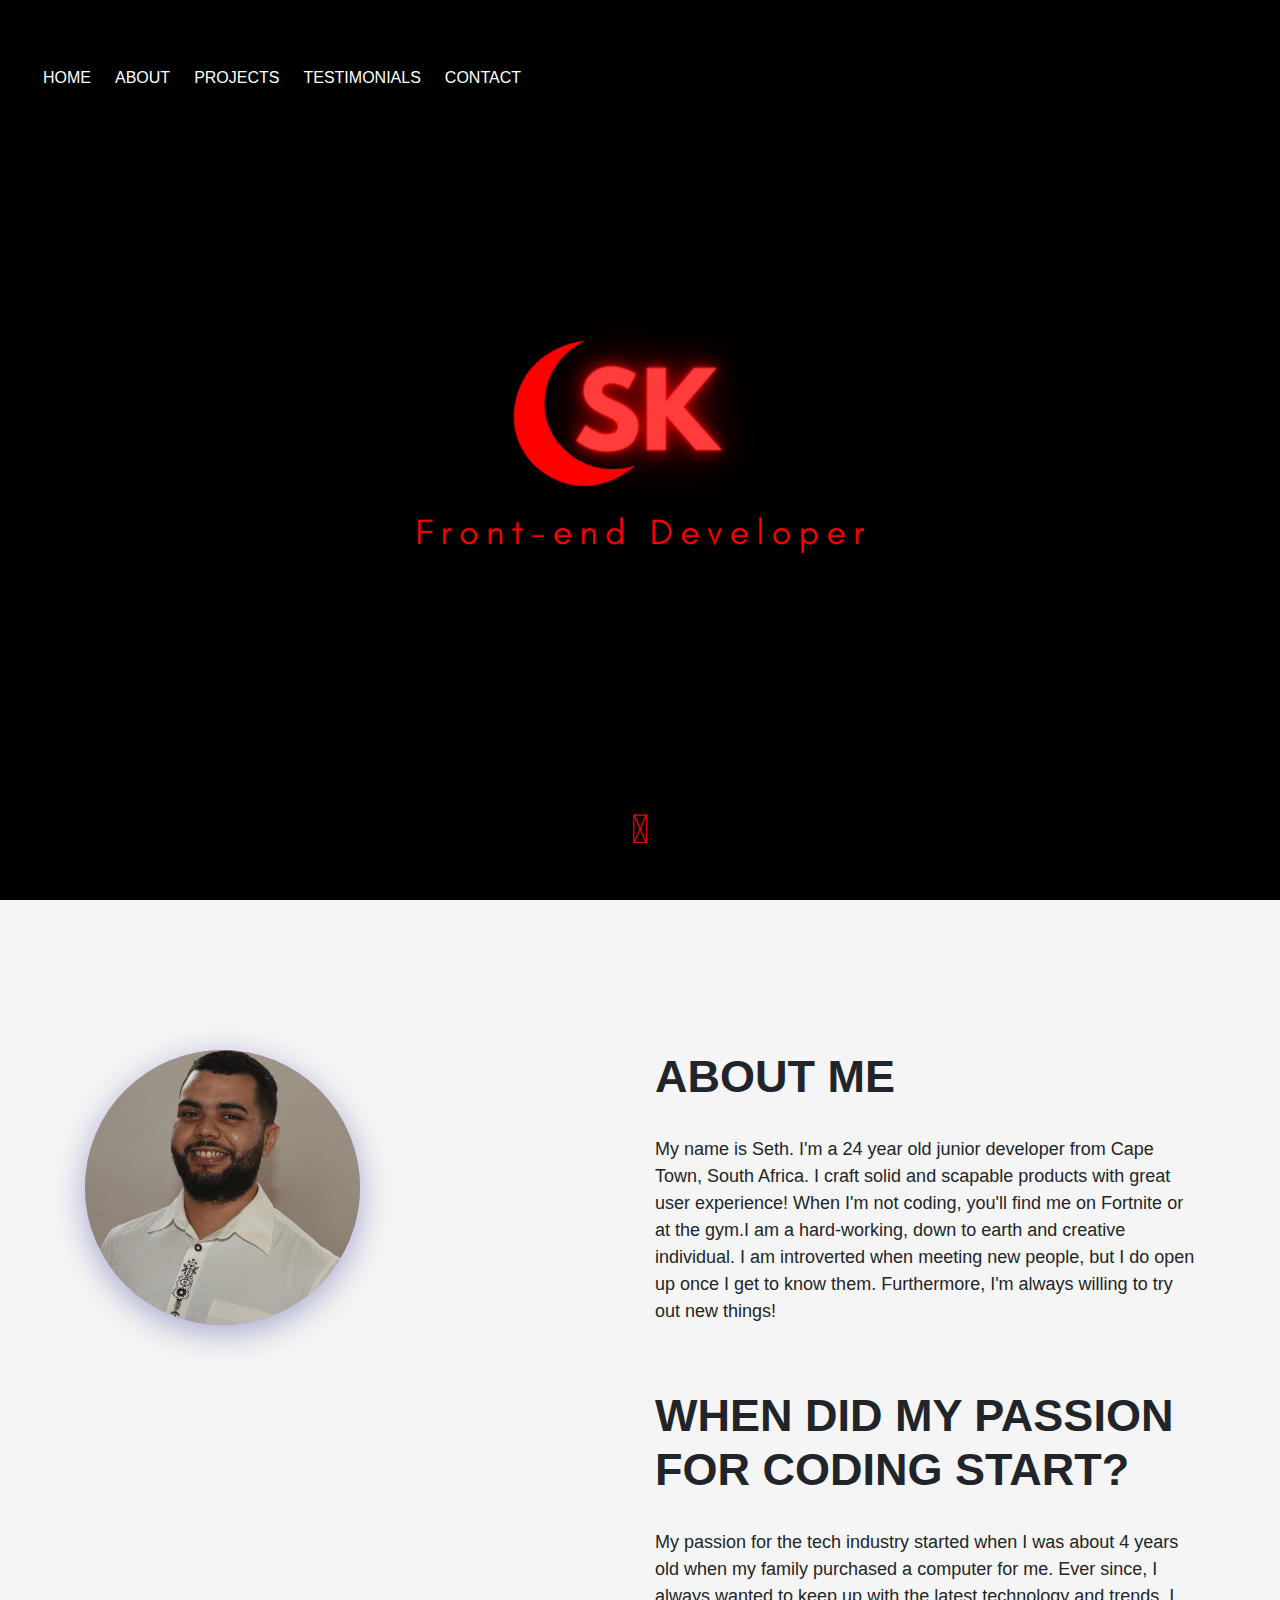
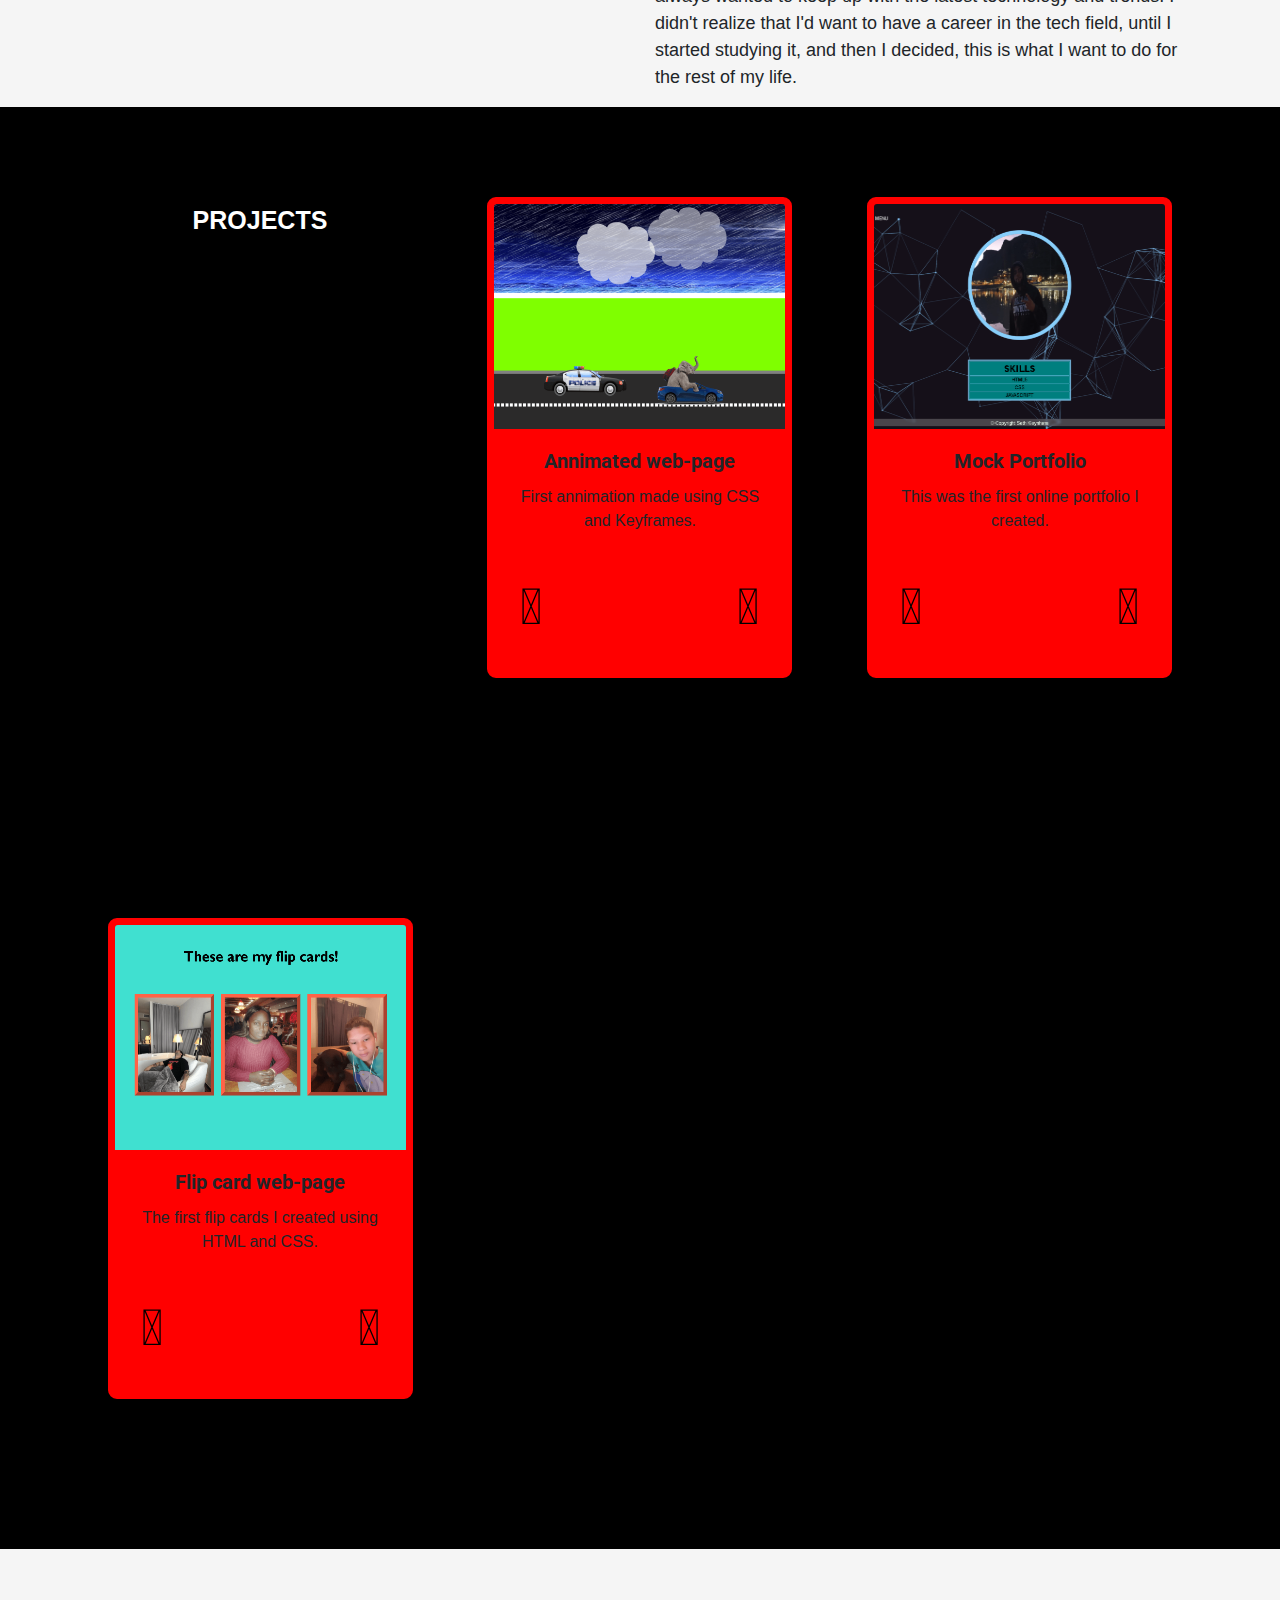
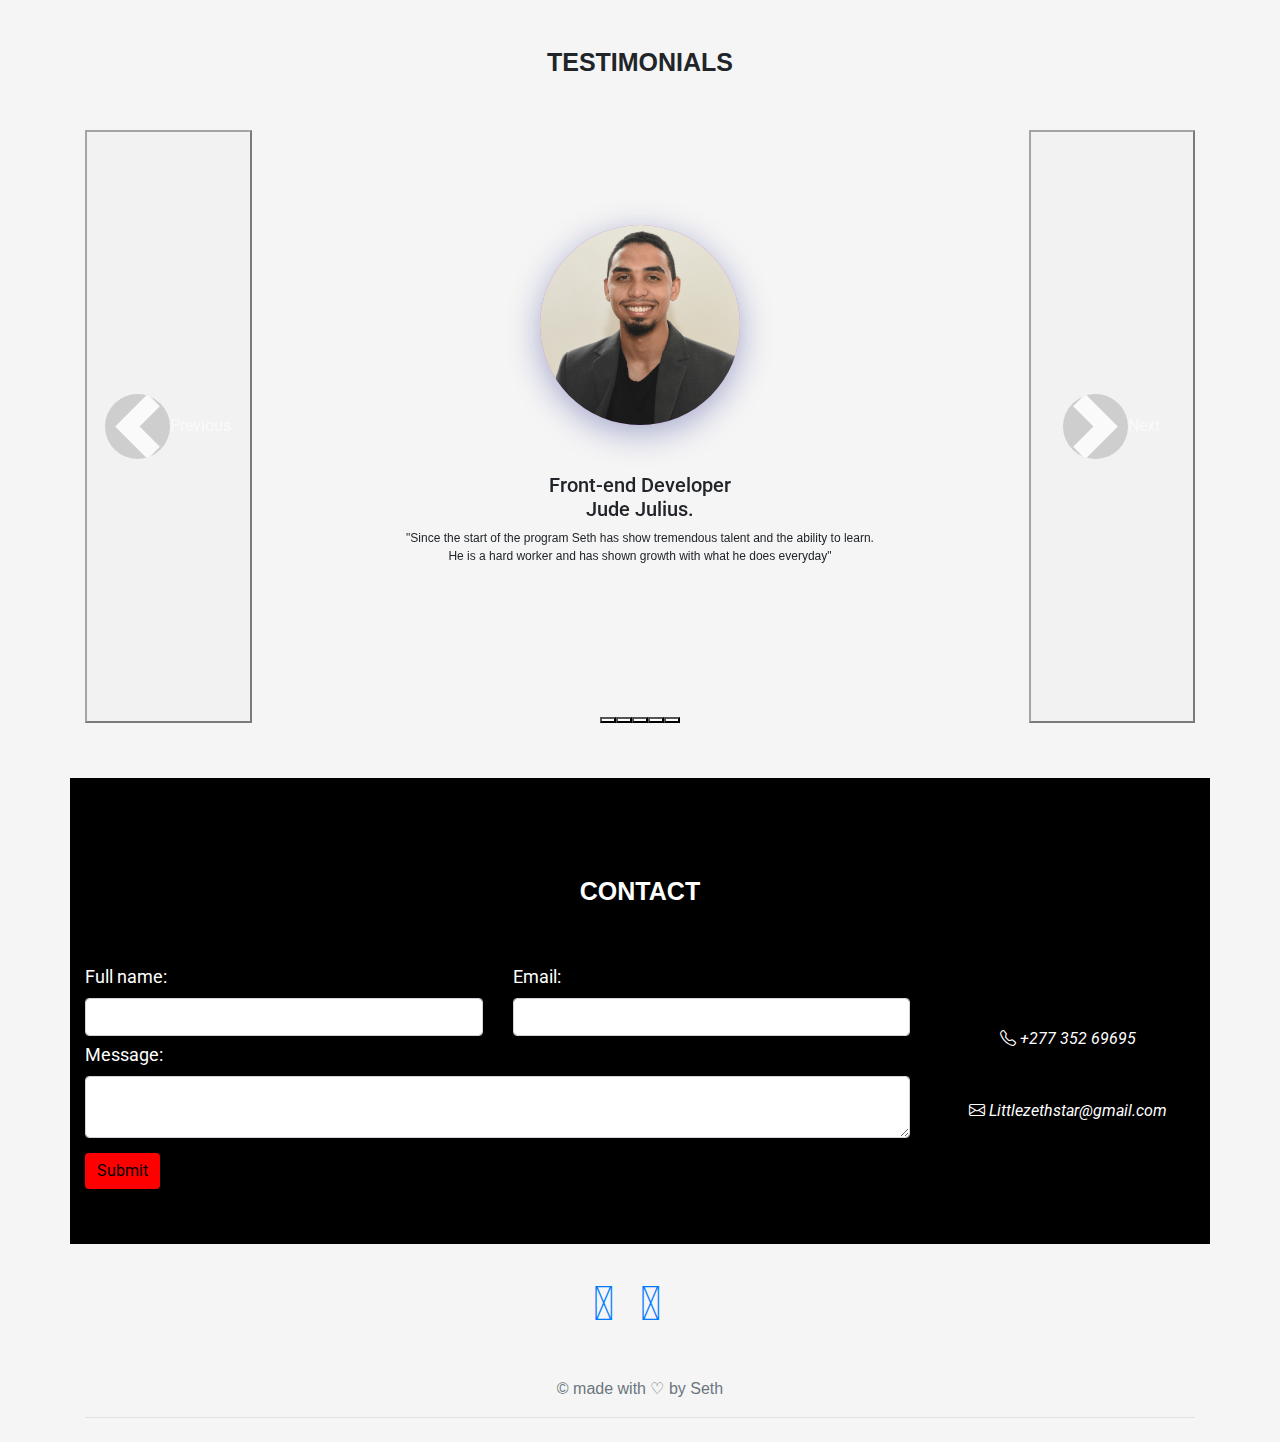
==== commit b7f9b571: "psuh" ====
--- a/index.html
+++ b/index.html
@@ -11,7 +11,7 @@
   <link href="https://cdn.jsdelivr.net/npm/bootstrap@5.1.3/dist/css/bootstrap.min.css" rel="stylesheet"
     integrity="sha384-1BmE4kWBq78iYhFldvKuhfTAU6auU8tT94WrHftjDbrCEXSU1oBoqyl2QvZ6jIW3" crossorigin="anonymous">
   <link rel="icon"
-    href="https://emojipedia-us.s3.dualstack.us-west-1.amazonaws.com/thumbs/120/google/298/man-technologist_1f468-200d-1f4bb.png"
+    href="/images/Extra images/favicon.png"
     type="image/x-icon">
   <link rel="stylesheet" href="https://fonts.googleapis.com/css?family=Roboto:400,700|Open+Sans">
   <link rel="stylesheet" href="https://stackpath.bootstrapcdn.com/bootstrap/4.5.0/css/bootstrap.min.css">
@@ -22,41 +22,48 @@
 </head>
 
 <body>
+
+  <a class="close-navbar-toggler collapsed" data-toggle="collapse" data-target="#navbarSupportedContent"
+    aria-controls="navbarSupportedContent" aria-expanded="false" aria-label="Toggle navigation">
+ 
+  
+  <nav class="navbar navbar-expand-lg navbar-light bg-black">
+    <div class="container-fluid">
+      <button class="navbar-toggler" type="button" data-bs-toggle="collapse" data-bs-target="#navbarTogglerDemo01" aria-controls="navbarTogglerDemo01" aria-expanded="false" aria-label="Toggle navigation">
+        <span class="navbar-toggler-icon "></span>
+      </button>
+      <div class="collapse navbar-collapse" id="navbarTogglerDemo01">
+      
+        <ul class="navbar-nav me-auto mb-2 mb-lg-0">
+          <li class="nav-item">
+            <a class="nav-link text-white"href="#">HOME</a>
+          </li>
+          <li class="nav-item">
+            <a class="nav-link text-white" href="#about">ABOUT</a>
+          </li>
+          <li class="nav-item">
+            <a class="nav-link text-white" href="#container-fluid3">PROJECTS</a>
+          </li>
+          <li class="nav-item">
+            <a class="nav-link text-white" href="#container-fluid4">TESTIMONIALS</a>
+          </li>
+          <li class="nav-item">
+            <a class="nav-link text-white" href="#container-fluid6">CONTACT</a>
+          </li>
+     
+        </ul>
+
+      </div>
+    </div>
+  </nav>
+   </a>
+
+ 
   <section class="home">
-    <nav class="navbar navbar-expand-xxl navbar-white bg-black" aria-label="Seventh navbar example">
-      <div class="container-fluid">
-        <a class="navbar-brand" href="#"></a>
-        <button class="navbar-toggler" type="button" data-bs-toggle="collapse" data-bs-target="#navbarsExampleXxl"
-          aria-controls="navbarsExampleXxl" aria-expanded="false" aria-label="Toggle navigation">
-          <span class="navbar-toggler-icon"></span>
-        </button>
-
-        <div class="collapse navbar-collapse" id="navbarsExampleXxl">
-          <ul class="navbar-nav me-auto mb-2 mb-xl-0 ">
-
-            <li class="nav-item">
-              <a class="nav-link" href="#container-fluid2">ABOUT</a>
-            </li>
-            <li class="nav-item">
-              <a class="nav-link" href="#container-fluid3">PROJECTS</a>
-            </li>
-            <li class="nav-item">
-              <a class="nav-link" href="#container-fluid4">TESTIMONIALS</a>
-            </li>
-            <li class="nav-item">
-              <a class="nav-link" href="#container-fluid5">CONTACT</a>
-            </li>
-
-
-
-          </ul>
-
-        </div>
-      </div>
-    </nav>
-
-    <a href="#container-fluid2"><i class="fas fa-angle-double-down"
-        style="color:#9800c3; font-size: 3em; position: absolute;bottom: 40px; left: 50%;transform: translateX(-50%); "></i></a>
+    
+
+    <a href="#about"><i class="fas fa-angle-double-down"
+        style="color:#ff0000; font-size: 2.5em; position: absolute;bottom: 40px; left: 50%;transform: translateX(-50%); "></i></a>
     <div class=container>
 
     </div>
@@ -76,68 +83,27 @@
 
   <!-- Section2 -->
   <section id="about" class="about">
-    <div id="container-fluid2">
+   
       <div class="container">
         <div class="row">
-
-
-
-
-          <div class="sm-12 justify-content-center">
-
-
-            <center><img class="aboutimg m-5" src="/images/Seth4-min-min.png" alt="img"></center>
-
-
-            <h5 class="abouttext ">HTML</h5>
-            <div class="progress">
-              <div class="progress-bar" style="width: 75%;" role="progressbar" aria-valuenow="75" aria-valuemin="0"
-                aria-valuemax="100">
-              </div>
-            </div>
-            <h5 class="abouttext">CSS</h5>
-            <div class="progress">
-              <div class="progress-bar" style="width: 75%;" role="progressbar" aria-valuenow="75" aria-valuemin="0"
-                aria-valuemax="100">
-              </div>
-            </div>
-            <h5 class="abouttext">BOOTSTRAP</h5>
-            <div class="progress">
-              <div class="progress-bar" style="width: 85%;" role="progressbar" aria-valuenow="75" aria-valuemin="0"
-                aria-valuemax="100">
-              </div>
-            </div>
-            <h5 class="abouttext">JAVASCRIPT</h5>
-            <div class="progress">
-              <div class="progress-bar" style="width: 15%;" role="progressbar" aria-valuenow="75" aria-valuemin="0"
-                aria-valuemax="100">
-              </div>
-            </div>
-
-
-
-            <br>
-          </div>
-
-
-
-
-          <center>
-            <div class="col-md-6">
-              <br>
-              <h1 class="abouttitle"><strong>About me</strong></h1>
+          <div class="col-lg-6">
+            <img class="aboutimg" src="/images/Extra images/Seth.png" alt="img"> 
+          </div>
+
+            <div class="col-lg-6">
+              <h1 class="abouttitle"><strong>ABOUT ME</strong></h1>
               <br>
               <p id=aboutp>
                 My name is Seth. I'm a 24 year old junior developer from Cape Town, South Africa. I
-                craft solid and scapable products with great user experience! When I'm not coding, you will find me on
+                craft solid and scapable products with great user experience! When I'm not coding, you'll find me on
                 Fortnite or at the gym.I am a hard-working, down to earth and creative individual. I am introverted when
                 meeting new people, but I do open up once I get to know them.
-                Furthermore, I'm always willing to try out new things because I'm open to learning new things.
+                Furthermore, I'm always willing to try out new things!
               </p>
 
               <br>
               <br>
-              <h1 class="abouttitle"><strong>Where did my passion for coding start?</strong></h1>
+              <h1 class="abouttitle"><strong>WHEN DID MY PASSION FOR CODING START?</strong></h1>
               <br>
               <p id=aboutp>
                 My passion for the tech industry started when I was about 4 years old when my family purchased a
@@ -149,135 +115,23 @@
 
               </p>
 
-
-              <br>
-              <br>
-
-              <h1 class="abouttitle"><strong>Education</strong></h1>
-              <br>
-              <p id=aboutp>
-                •Highschool.<br><br>
-                •TEFL certificate.<br><br>
-                •Lifechoices Academy coding bootcamp.
-
-              </p>
-
-
-              <br>
-              <br>
-
-
-              <h1 class="abouttitle"><strong>Work experience</strong></h1>
-              <br>
-              <br>
-              <br>
-          </center>
-
-          <div class="container-fluid py-5">
-
-            <div class="row">
-              <div class="col-lg-12" data-aos="fade-right">
-
-                <div class="horizontal-timeline">
-
-                  <ul class="list-inline items">
-                    <li class="list-inline-item items-list">
-                      <div class="px-4">
-                        <div class="event-date badge" style="background-color: #9800c3;">2015</div>
-                        <h5 class="pt-2"><strong>Woolworths</strong> </h5>
-                        <p class="text-muted">
-                          Merchandiser:<br>Pack stock, neaten store</p>
-                        <div>
-
-                        </div>
-                      </div>
-                    </li>
-                    <li class="list-inline-item items-list">
-                      <div class="px-4">
-                        <div class="event-date badge" style="background-color: #9800c3;">2016</div>
-                        <h5 class="pt-2"><strong>iinet</strong></h5 class="pt-2">
-                        <p class="text-muted">CSR:<br>Billing queries</p>
-                        <div>
-
-                        </div>
-                      </div>
-                    </li>
-                    <li class="list-inline-item items-list">
-                      <div class="px-4">
-                        <div class="event-date badge" style="background-color: #9800c3;">2017</div>
-                        <h5 class="pt-2"><strong>Amazon</strong> </h5>
-                        <p class="text-muted"> CSR:<br>Troubleshoot media</p>
-                        <div>
-
-                        </div>
-                      </div>
-                    </li>
-                    <li class="list-inline-item items-list">
-                      <div class="px-4">
-                        <div class="event-date badge" style="background-color: #9800c3;">2018</div>
-                        <h5 class="pt-2"><strong>Butlers Pizza</strong></h5>
-                        <p class="text-muted"> Pizza boy:<br>Deliver pizza</p>
-                        <div>
-
-                        </div>
-                      </div>
-                    </li>
-                    <li class="list-inline-item items-list">
-                      <div class="px-4">
-                        <div class="event-date badge" style="background-color: #9800c3;">2019</div>
-                        <h5 class="pt-2"><strong>Tharnpanya Primary</strong></h5>
-                        <p class="text-muted"> English Teacher:<br>Teach English</p>
-                        <div>
-
-                        </div>
-                      </div>
-                    </li>
-                    <li class="list-inline-item items-list">
-                      <div class="px-4">
-                        <div class="event-date badge" style="background-color: #9800c3;">2020</div>
-                        <h5 class="pt-2"><strong>Plenprasiddhi school</strong></h5>
-                        <p class="text-muted"> English teacher:<br>Homeroom English Teacher</p>
-                        <div>
-
-                        </div>
-                      </div>
-                    </li>
-                    <li class="list-inline-item items-list">
-                      <div class="px-4">
-                        <div class="event-date badge" style="background-color: #9800c3;">2021</div>
-                        <h5 class="pt-2"><strong>Jazzys Pizza</strong></h5>
-                        <p class="text-muted"> Pizza boy:<br>Deliver pizza</p>
-                        <div>
-
-                        </div>
-                      </div>
-                    </li>
-                    <li class="list-inline-item items-list">
-                      <div class="px-4">
-                        <div class="event-date badge" style="background-color: #9800c3;">current</div>
-                        <h5 class="pt-2"><strong>Front-End Developer</strong></h5>
-                        <p class="text-muted">Front-End Developer:<br>Create websites</p>
-                        <div>
-
-                        </div>
-                      </div>
-                    </li>
-                  </ul>
-
-                </div>
-
-              </div>
-            </div>
-
-          </div>
-
+            </div>
+              <br>
+           
+
+              <br>
+              <br>
+
+            </div>
+            </div>
+            
 
   </section>
 
   </div>
 
   </div>
-  </center>
+ 
 
   </section>
 
@@ -285,15 +139,19 @@
   <div id="container-fluid3">
     <div class="container">
       <div class="row align-items-start">
+
+        <p class=" contacthead text-white text-center w-responsive mx-auto mb-5"><strong>PROJECTS</strong></p>
         <div class="col-lg-4 col-sm-12">
 
+         
+
           <div class="card">
-            <img class="card-img-top" src="/images/elephant ani.png" alt="Card image cap">
+            <img class="card-img-top" src="/images/Project images/animation.png" alt="Card image cap">
             <div class="card-body">
               <h5 class="card-title">Annimated web-page</h5>
               <p class="card-text">First annimation made using CSS and Keyframes.</p>
               <a href="https://naughtyelephant.netlify.app/" class="check btn btn-primary" target="_blank"><i
-                  class="fas fa-external-link-alt"></i></a>
+                  class="fas fa-globe"></i></a>
               <a href="https://github.com/littlezethstar/elemele" class="git btn btn-primary" target="_blank"><i
                   class="fab fa-github-square"></i></a>
 
@@ -304,12 +162,12 @@
 
         <div class="col-lg-4 col-sm-12">
           <div class="card">
-            <img class="card-img-top" src="/images/Screenshot mock.png" alt="Card image cap">
+            <img class="card-img-top" src="/images/Project images/mock portfolio.png" alt="Card image cap">
             <div class="card-body">
               <h5 class="card-title">Mock Portfolio</h5>
-              <p class="card-text">This was the first portfolio website I created.</p>
+              <p class="card-text">This was the first online portfolio I created.</p>
               <a href="https://sethsmockportfolio.netlify.app/" class="check btn btn-primary" target="_blank"><i
-                  class="fas fa-external-link-alt"></i></a>
+                  class="fas fa-globe"></i></a>
               <a href="https://github.com/littlezethstar/html-form" class="git btn btn-primary" target="_blank"><i
                   class="fab fa-github-square"></i></a>
 
@@ -319,18 +177,21 @@
 
         <div class="col-lg-4 col-sm-12">
           <div class="card">
-            <img class="card-img-top" src="/images/flippy-min.png" alt="Card image cap">
+            <img class="card-img-top" src="/images/Project images/flipcard.png" alt="Card image cap">
             <div class="card-body">
               <h5 class="card-title">Flip card web-page</h5>
-              <p class="card-text">My first flip cards I created using HTML and CSS.</p>
+              <p class="card-text">The first flip cards I created using HTML and CSS.</p>
               <a href="https://sethsflippyfloppycards.netlify.app/" class="check btn btn-primary" target="_blank"><i
-                  class="fas fa-external-link-alt"></i></a>
+                  class="fas fa-globe"></i></a>
               <a href="https://github.com/littlezethstar/myflipycards" class="git btn btn-primary" target="_blank"><i
                   class="fab fa-github-square"></i></a>
 
             </div>
           </div>
         </div>
+
+
+     
 
 
       </div>
@@ -344,7 +205,7 @@
       <div class="container">
 
         <div class="row4 sm-12">
-
+          <p class=" contacthead text-black text-center w-responsive mx-auto mb-5"><strong>TESTIMONIALS</strong></p>
 
           <!-- carousel -->
 
@@ -361,9 +222,9 @@
               <button type="button" data-bs-target="#carouselExampleCaptions" data-bs-slide-to="4"
                 class="active bg-white" aria-current="true" aria-label="Slide 5"></button>
             </div>
-            <div class="carousel-inner" style="padding-top: 35px;">
+            <div class="carousel-inner" style="padding-top: 95px;">
               <div class="carousel-item active">
-                <img src="/images/Jude3-min(1)-min.png" class="d-block w-25 testimonial-img" alt="img">
+                <img src="/images/Testimonial images/Jude.png" class="d-block w-25 testimonial-img" alt="img">
                 <div class="testimonial-text my-5">
                   <h5 class="">Front-end Developer<br>Jude Julius.</h5>
                   <p class=" cartext">"Since the start of the program Seth has show tremendous talent and the
@@ -373,7 +234,7 @@
               </div>
 
               <div class="carousel-item">
-                <img src="/images/Kagiso2-min-min.png" class="d-block w-25 testimonial-img" alt="img">
+                <img src="/images/Testimonial images/Kagiso.png" class="d-block w-25 testimonial-img" alt="img">
                 <div class="testimonial-text my-5">
                   <h5 class="">Front-end Developer<br>Kagiso Mpahyi.</h5>
                   <p class=" cartext">"Seth is one of the most Responsible, Dedicated and Committed individuals
@@ -382,7 +243,7 @@
               </div>
 
               <div class="carousel-item">
-                <img src="/images/fatinm-min.png" class="d-block w-25 testimonial-img" alt="img">
+                <img src="/images/Testimonial images/Fatima.png" class="d-block w-25 testimonial-img" alt="img">
                 <div class="testimonial-text my-5">
                   <h5 class="">Front-end Developer<br>Fatima Mahlaba.</h5>
                   <p class=" cartext">"Seth is very dedicated to his work. He is a team player and is always wiiling
@@ -392,7 +253,7 @@
               </div>
 
               <div class="carousel-item">
-                <img src="/images/json-min.png" class="d-block w-25 testimonial-img" alt="img">
+                <img src="/images/Testimonial images/Jason.png" class="d-block w-25 testimonial-img" alt="img">
                 <div class="testimonial-text my-5">
                   <h5 class="">Lecturer<br>Jason-Wandrag.</h5>
                   <p class=" cartext">"As a teacher, I like to focus a lot on Seth. He loves participating when he knows
@@ -404,9 +265,9 @@
 
 
               <div class="carousel-item">
-                <img src="/images/Godwin.png" class="d-block w-25 testimonial-img" alt="img">
+                <img src="/images/Testimonial images/Godwin.png" class="d-block w-25 testimonial-img" alt="img">
                 <div class="testimonial-text my-5">
-                  <h5 class="">Head of Curriculum and Learning<br> Dr Godwin Dzvapatsva.</h5>
+                  <h5 class="">Head of Curriculum<br> Dr Godwin Dzvapatsva.</h5>
                   <p class="cartext">"Along with his undeniable talent, Seth has always been an absolute joy to
                     work with.<br> He is a true team player, and always manages to foster positive discussions and bring
                     the
@@ -446,7 +307,7 @@
 
 
           <!--Section description-->
-          <p class=" contacthead text-center w-responsive mx-auto mb-5">Any questions? Contact me </p>
+          <p class=" contacthead text-white text-center w-responsive mx-auto mb-5"><strong>CONTACT</strong></p>
 
           <div class="row">
 
@@ -461,7 +322,7 @@
                   <!--Grid column-->
                   <div class="col-md-6">
                     <div class="md-form mb-0">
-                      <label for="name" class="context">Your full name:</label>
+                      <label for="name" class="context">Full name:</label>
                       <input type="text" id="name" class="form-control">
 
                     </div>
@@ -471,7 +332,7 @@
                   <!--Grid column-->
                   <div class="col-md-6">
                     <div class="md-form mb-0">
-                      <label for="email" class="context">Your email address:</label>
+                      <label for="email" class="context">Email:</label>
                       <input type="text" id="email" name="_replyto" class="form-control">
 
                     </div>
@@ -488,7 +349,7 @@
                   <div class="col-md-12">
 
                     <div class="md-form">
-                      <label for="message" class="context">Your message:</label>
+                      <label for="message" class="context">Message:</label>
                       <textarea type="text" id="message" name="message" rows="2"
                         class="form-control md-textarea"></textarea>
 
@@ -501,7 +362,7 @@
               </form>
 
               <div class="text-center text-md-left">
-                <a class="btn btn-primary" onclick="document.getElementById('contact-form').submit();">submit</a>
+                <a class="btn btn-primary" onclick="document.getElementById('contact-form').submit();">Submit</a>
               </div>
               <div class="status"></div>
             </div>
@@ -510,13 +371,14 @@
             <!--Grid column-->
             <div class="col-md-3 text-center">
               <ul class="list-unstyled mb-0">
-
-                <li><i class="bi bi-telephone"></i>
-                  <p>+27735269695</p>
+<br>
+                <li><i class="bi bi-telephone"> +277 352 69695</i>
                 </li>
 
-                <li><i class="bi bi-envelope"></i>
-                  <p>Littlezethstar@gmail.com</p>
+                <br>
+                <br>
+
+                <li><i class="bi bi-envelope">       Littlezethstar@gmail.com</i>
                 </li>
               </ul>
             </div>
@@ -532,31 +394,28 @@
 
   <div id="container-fluid6">
     <div class="d-flex footicon">
-      <a href="https://github.com/littlezethstar" target="_blank"><i class="fab fa-github fa-5x text-black"></i></a>
+      <a href="https://github.com/littlezethstar" target="_blank"><i class="fab fa-github fa-3x text-black"></i></a>
       <a href="https://www.linkedin.com/in/WebDevSeth/" target="_blank"><i
-          class="fab fa-linkedin fa-5x text-black"></i></a>
-      <a href="https://discord.gg/bE8zDqVm" target="_blank"><i class="fab fa-discord fa-5x text-black"></i></a>
+          class="fab fa-linkedin fa-3x text-black"></i></a>
+      <a href="https://discord.gg/bE8zDqVm" target="_blank"><i class="fab fa-discord fa-3x text-black"></i></a>
 
     </div>
   </div>
 
   <footer class="container">
 
-    <footer class="py-3 my-4 footy">
-      <ul class="nav justify-content-center border-bottom pb-3 mb-3">
-        <li class="nav-item"><a href="#container-fluid2" class="nav-link px-2 text-black">ABOUT</a></li>
-        <li class="nav-item"><a href="#container-fluid3" class="nav-link px-2 text-black">PROJECTS</a></li>
-        <li class="nav-item"><a href="#container-fluid4" class="nav-link px-2 text-black">TESTIMONIALS</a></li>
-      </ul>
-      <p class="text-center text-muted">© 2021 WebDevSeth, Inc</p>
-    </footer>
+    <footer class="py-3 my-4 footy justify-content-center border-bottom pb-3 mb-3">
+
+      <p class="text-center text-muted">© made with ♡ by Seth</p>
+
   </footer>
 
 
-  <!-- scrollback button from w3schools -->
-
-  <button onclick="topFunction()" id="myBtn" title="BACK TO TOP"><i class="bi bi-arrow-bar-up"></i></button>
-
+  <script type="text/javascript">    
+    $('.js-scroll-trigger').click(function() {
+$('.navbar-collapse').collapse('hide');
+});
+</script>
 
 
 </body>
@@ -564,6 +423,17 @@
 
 
 <!-- js -->
+
+<script>
+$(document).ready(function () { 
+  $(document).click(function () {
+     // if($(".navbar-collapse").hasClass("in")){
+       $('.navbar-collapse').collapse('hide');
+     // }
+  });
+});
+</script>
+
 
 <!-- top button script -->
 <script>
@@ -575,6 +445,7 @@
     scrollFunction()
   };
 
+  
   function scrollFunction() {
     if (document.body.scrollTop > 20 || document.documentElement.scrollTop > 20) {
       mybutton.style.display = "block";
@@ -590,11 +461,13 @@
   }
 </script>
 
+
+
+
 <script src="https://cdn.jsdelivr.net/npm/bootstrap@5.1.3/dist/js/bootstrap.bundle.min.js"
   integrity="sha384-ka7Sk0Gln4gmtz2MlQnikT1wXgYsOg+OMhuP+IlRH9sENBO0LRn5q+8nbTov4+1p" crossorigin="anonymous"></script>
 <script src="https://unpkg.com/aos@2.3.1/dist/aos.js"></script>
 <script>
   AOS.init();
 </script>
-
 </html>--- a/style.css
+++ b/style.css
@@ -16,35 +16,55 @@
   font-family: sans-serif;
   font-weight: 200px;
 }
+.container-fluid {
+  background-color: black;
+}
+
 
 .navbar {
   font-family: sans-serif;
   font-weight: 25px;
   text-align: center;
   z-index: 99999;
+  position: fixed;
+  width: 100vw;
+  padding-bottom: 15px
+
+;
+}
+
+#about{
+  padding-top: 150px;
 }
 
 a:hover {
-  color: #9800c3 !important;
+  color: #ff0000 !important;
 }
 
 @media screen and (max-width:650px) {
   .nav-item {
-    height: 150px;
-  }
+    height: 75px;
+  }
+
 }
 
 .nav-item {
-  padding: 7px;
+  padding: 4px;
   font-weight: 5px;
 }
 
 .nav-item:hover {
-  color: #9800c3;
+  color: #ff0000;
 }
 
 .nav-link {
   color: white;
+  z-index: 88989898;
+}
+
+
+.nav-link:focus {
+  color: #ff0000;
   z-index: 88989898;
 }
 
@@ -52,7 +72,6 @@
   background-color: whitesmoke;
   height: 1200px;
   font-family: sans-serif;
-  padding-top: 85px;
   height: max-content;
 }
 
@@ -71,7 +90,7 @@
   font-size: 50px;
 }
 
-.fa-external-link-alt {
+.fa-globe {
   font-size: 50px;
 }
 
@@ -81,11 +100,8 @@
 }
 
 .footy {
-  padding: 0 !important; 
-}
-
-
-
+  padding: 0 !important;
+}
 
 #container-fluid4 {
 
@@ -116,18 +132,19 @@
   bottom: 50px;
   right: 75px;
   z-index: 99;
-  font-size: 18px;
+  font-size: 17px;
   border: none;
   outline: none;
-  background-color: #9800c3;
+  background-color: #ff0000;
   color: white;
   cursor: pointer;
   padding: 15px;
-  border-radius: 14px;
+  border-radius: 15px;
+  border: solid 2px black;
 }
 
 #myBtn:hover {
-  background-color: #9800c3;
+  background-color: #ff0000;
 }
 
 ::-webkit-scrollbar {
@@ -135,13 +152,26 @@
 }
 
 ::-webkit-scrollbar-thumb {
-  background-color: #9800c3 !important;
+  background-color: #ff0000 !important;
 }
 
 
 .bg-black {
   background-attachment: fixed;
 }
+
+
+
+.nav .current .nav-link {
+  color: #ff0000;
+}
+
+.aboutpage {
+ padding-left: 450px;
+  
+}
+
+
 
 .text-secondary {
 
@@ -153,12 +183,13 @@
 }
 
 .home {
-  background-image: url(/loho.png);
+  background-image: url("/images/Extra images/hero\ image.png");
   background-repeat: no-repeat;
   background-attachment: fixed;
   background-position: center;
   background-color: black;
   height: 100vh;
+  background-size: contain;
 }
 
 .px-4 {
@@ -179,26 +210,41 @@
 }
 
 a:hover {
-  color: #aa7afc;
+  color: #ff0000;
 }
 
 .bi {
   color: white;
+ 
+  
+}
+
+
+
+.aboutpage {
+  padding-top: 50px;
 }
 
 .aboutimg {
   height: 275px;
   width: 275px;
   border-radius: 50%;
-  background: rgba( 152, 0, 195, 0.55 );
-box-shadow: 0 8px 32px 0 rgba( 31, 38, 135, 0.37 );
-backdrop-filter: blur( 16.5px );
--webkit-backdrop-filter: blur( 16.5px );
-border-radius: 50%;
-
-}
-
-
+  background: rgba(152, 0, 195, 0.55);
+  box-shadow: 0 8px 32px 0 rgba(31, 38, 135, 0.37);
+  backdrop-filter: blur(16.5px);
+  -webkit-backdrop-filter: blur(16.5px);
+  border-radius: 50%;
+  margin: 0;
+
+  
+
+}
+
+.navbar-brand {
+  height: 55px;
+  width: 55px;
+  margin: 0 !important; 
+}
 
 .title-left {
   font-size: 50px;
@@ -207,16 +253,22 @@
 
 .abouttitle {
   font-size: 45px;
-  text-decoration: underline;
+
 }
 
 #aboutp {
   font-size: 18px;
-}
-
-.navbar-toggler-icon {
-  background-image: url(/chat.png);
-}
+  text-align: left;
+}
+.navmenu {
+  height: 45px;
+  width:45px;
+}
+
+.navbar-toggler {
+  background-color: red;
+}
+  
 
 .abouttext {
   text-align: center;
@@ -228,15 +280,12 @@
 }
 
 .abouttext:hover {
-  color: #9800c3;
+  color: #ff0000;
 }
 
 .progress-bar {
-  background-color: #9800c3;
+  background-color: #ff0000;
   animation-name: progression;
-  animation-duration: 1.5s;
-  animation-iteration-count: 1;
-
 
 }
 
@@ -247,7 +296,7 @@
   }
 
   50% {
-    color: #9800c3;
+    color: #ff0000;
   }
 
   100% {
@@ -274,7 +323,7 @@
 
 .progress {
   background-color: black;
-  height: 55px;
+  height: 15px;
   margin: 15px;
   border-radius: 25px;
 }
@@ -287,7 +336,7 @@
 }
 
 .btn {
-  background-color: #9800c3;
+  background-color: #ff0000;
   color: black;
   border: transparent;
 }
@@ -337,8 +386,9 @@
 }
 
 b {
-  color: #9800c3 !important;
-}
+  color: #ff0000 !important;
+}
+
 
 
 .col-md-3 {
@@ -346,11 +396,12 @@
 }
 
 .contacthead {
-  padding-top: 35px;
-  font-size: 35px;
+  padding-top: 95px;
   margin: 0;
   padding-bottom: 0;
   margin-bottom: 0;
+  font-size: 25px;
+ 
 }
 
 .btn-primary {
@@ -388,6 +439,10 @@
   font-weight: bold;
 }
 
+.carousel-inner {
+  padding-bottom: 110px;
+}
+
 .git {
   float: right;
   padding: 6px;
@@ -399,21 +454,25 @@
   padding: 15px;
   display: flex;
   justify-content: center;
+  padding-top: 55px;
+  padding-bottom: 115px;
 
 
 }
 
 .card {
-  border: 4px solid #9800c3;
+  border: 7px solid #ff0000;
   width: 305px;
   ;
   margin-top: 35px;
+  background-color: #ff0000;
   margin-bottom: 35px;
+  border-radius: 9px;
 
 }
 
 #container-fluid3 {
-  background-color: whitesmoke;
+  background-color: black;
 
 
 }
@@ -444,11 +503,11 @@
   margin: auto;
   display: block;
   border-radius: 50%;
-  background: rgba( 152, 0, 195, 0.55 );
-box-shadow: 0 8px 32px 0 rgba( 31, 38, 135, 0.37 );
-backdrop-filter: blur( 16.5px );
--webkit-backdrop-filter: blur( 16.5px );
-border-radius: 50%;
+  background: rgba(152, 0, 195, 0.55);
+  box-shadow: 0 8px 32px 0 rgba(31, 38, 135, 0.37);
+  backdrop-filter: blur(16.5px);
+  -webkit-backdrop-filter: blur(16.5px);
+  border-radius: 50%;
 }
 
 .testimonial-text {
@@ -467,7 +526,7 @@
 }
 
 .fa-angle-double-down:hover {
-  color: whitesmoke !important;
+  color: darkred !important;
 
 }
 
@@ -502,7 +561,7 @@
 }
 
 /* timeline */
- 
+
 .horizontal-timeline .items {
   border-top: 3px solid #e9ecef;
 }
@@ -544,4 +603,9 @@
   .horizontal-timeline .items .items-list .event-date {
     top: -40px;
   }
+}
+
+.sklogo {
+  height: 55px;
+  width: 55px;
 }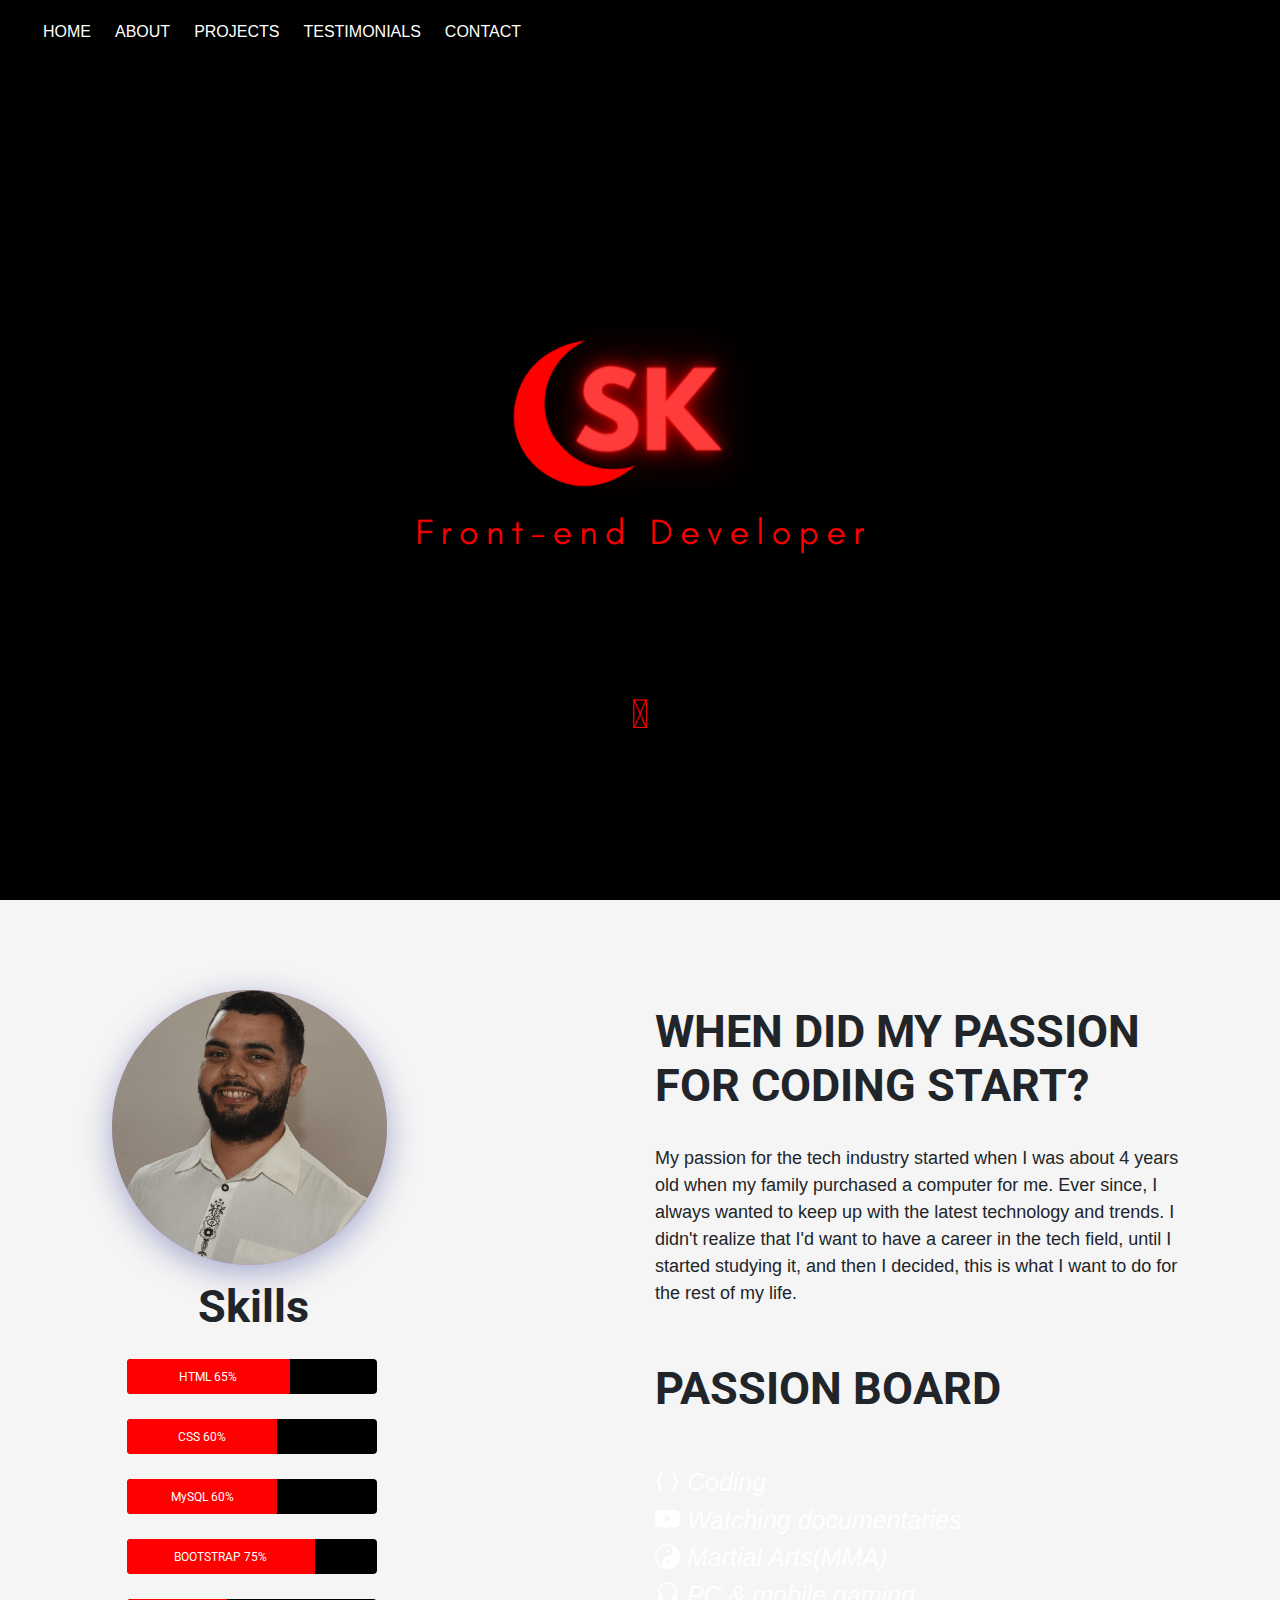
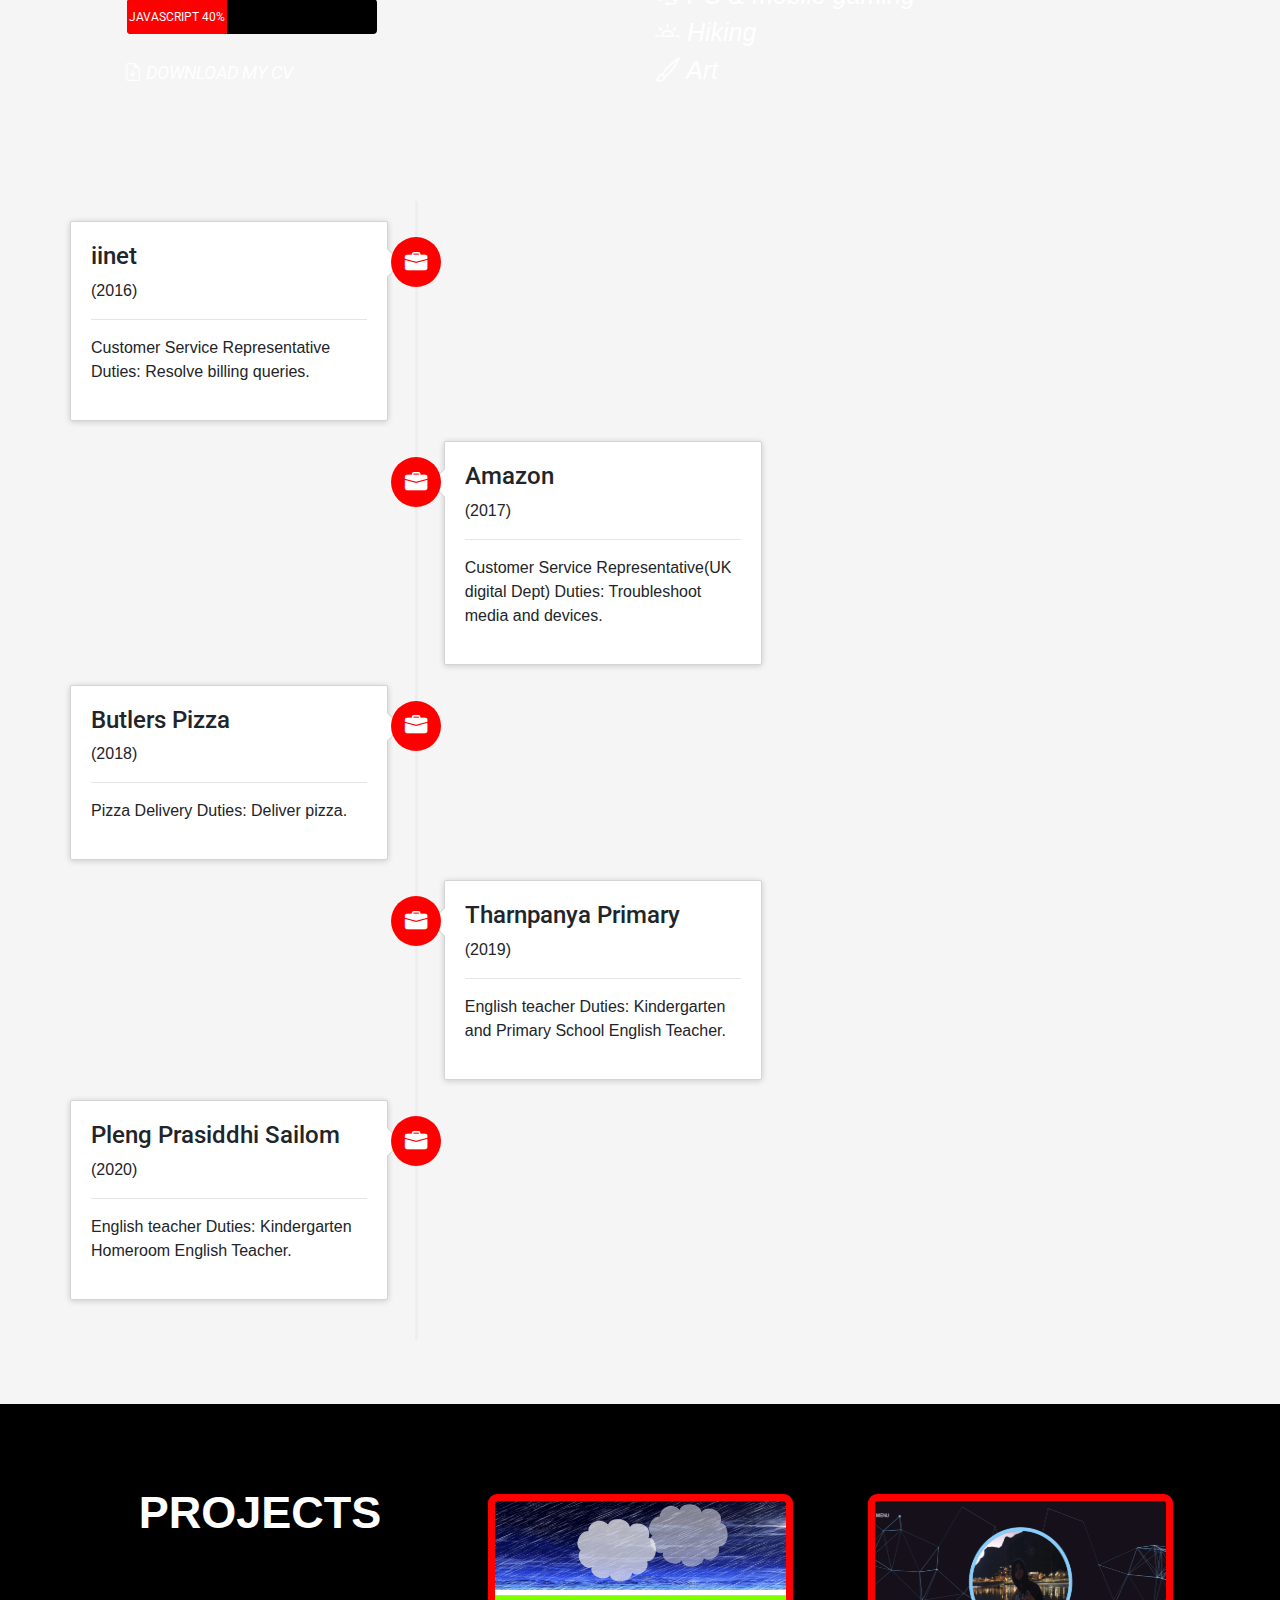
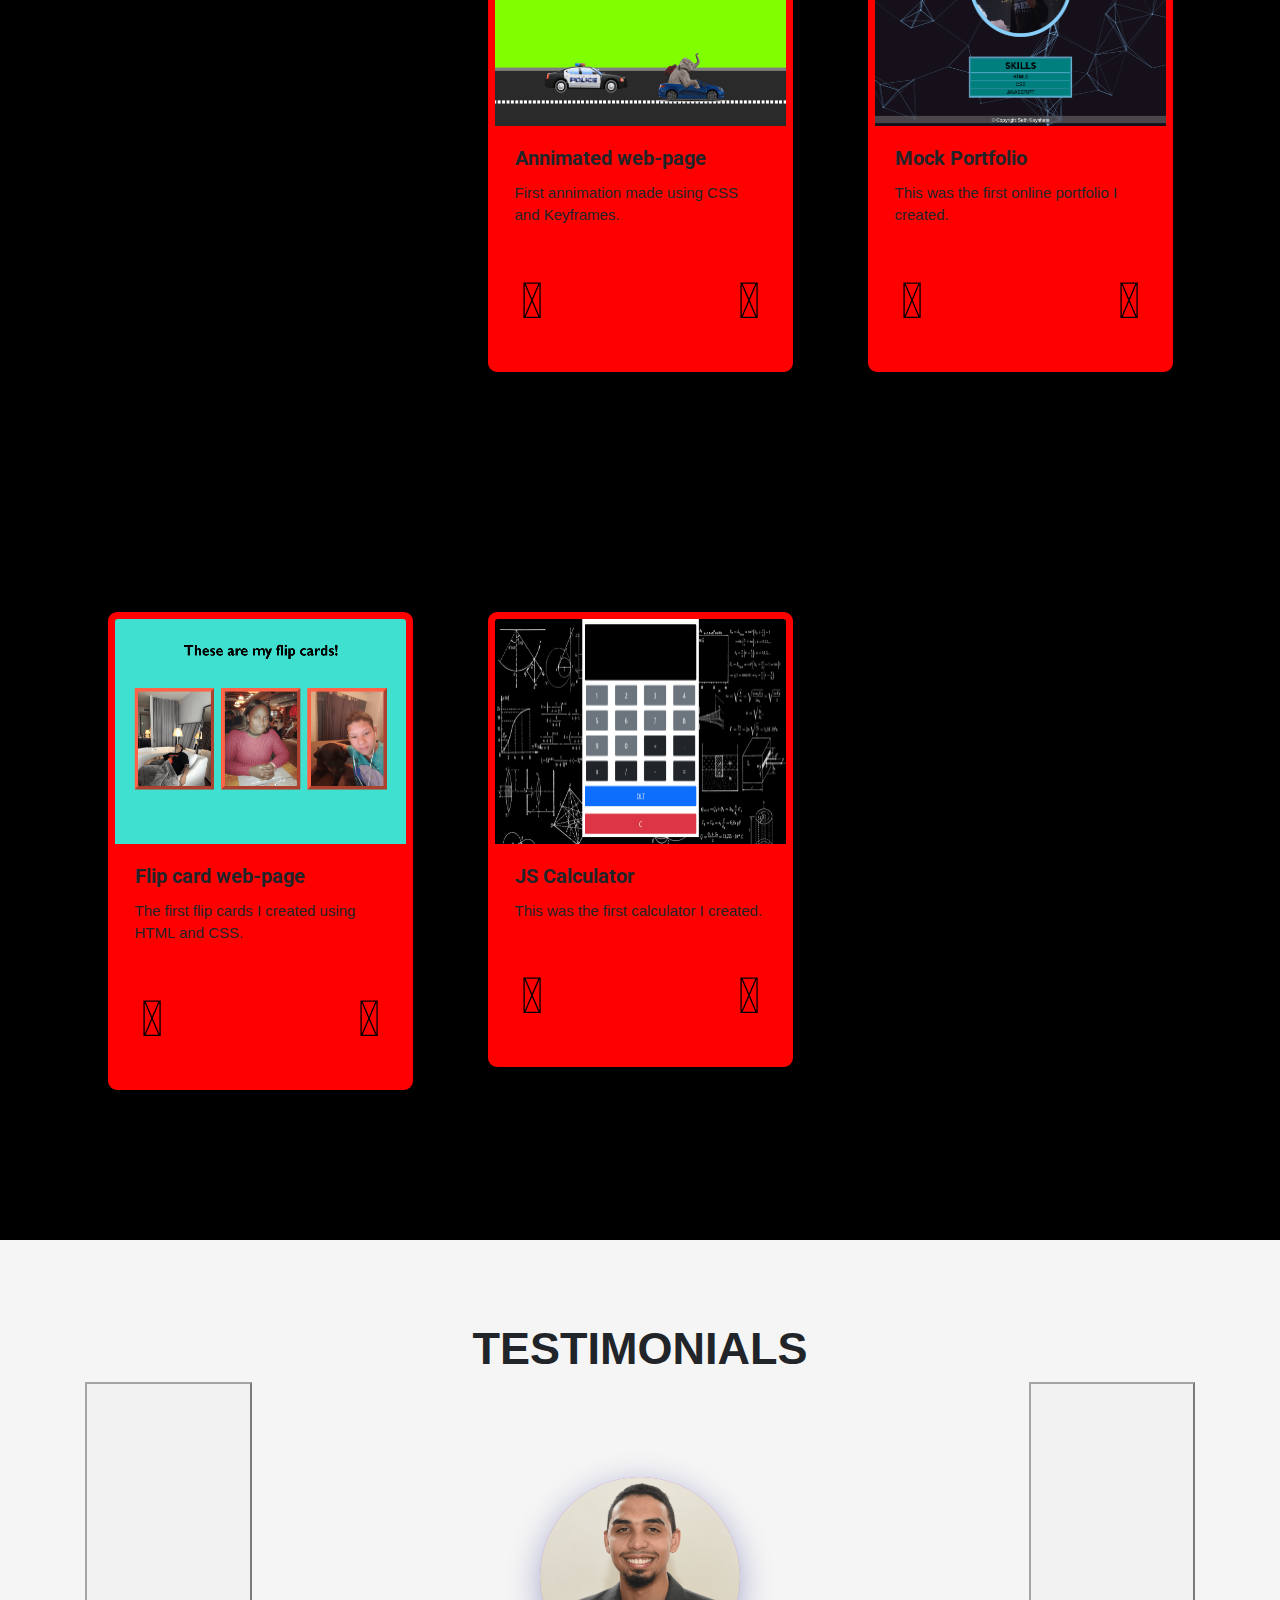
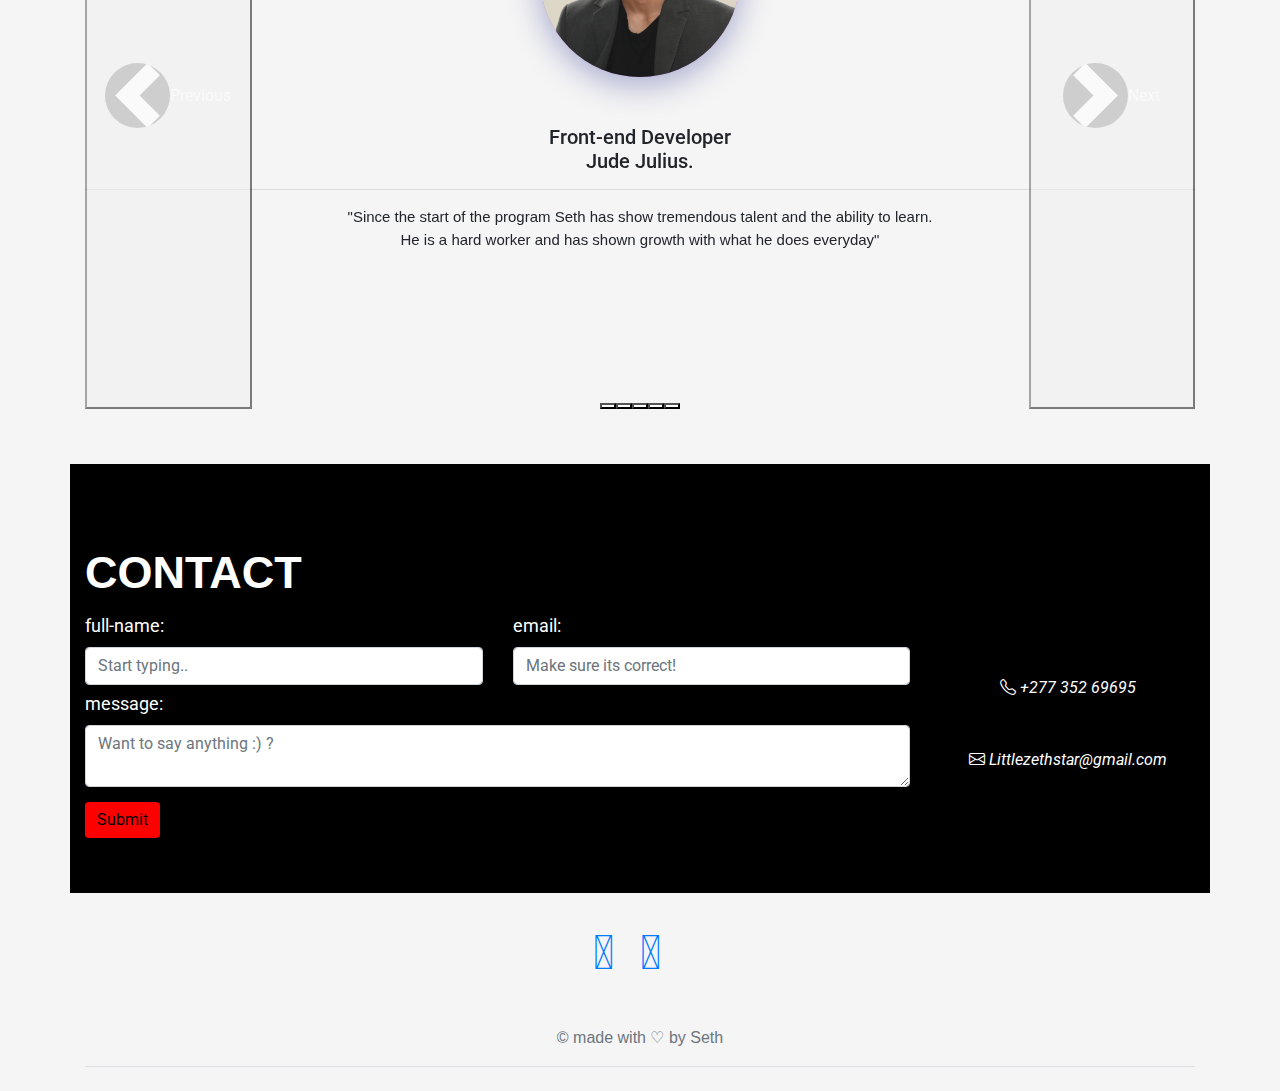
==== commit 1059d6f1: "big change" ====
--- a/index.html
+++ b/index.html
@@ -10,9 +10,7 @@
   <link rel="stylesheet" href="https://cdn.jsdelivr.net/npm/bootstrap-icons@1.6.1/font/bootstrap-icons.css">
   <link href="https://cdn.jsdelivr.net/npm/bootstrap@5.1.3/dist/css/bootstrap.min.css" rel="stylesheet"
     integrity="sha384-1BmE4kWBq78iYhFldvKuhfTAU6auU8tT94WrHftjDbrCEXSU1oBoqyl2QvZ6jIW3" crossorigin="anonymous">
-  <link rel="icon"
-    href="/images/Extra images/favicon.png"
-    type="image/x-icon">
+  <link rel="icon" href="/images/Extra images/favicon.png" type="image/x-icon">
   <link rel="stylesheet" href="https://fonts.googleapis.com/css?family=Roboto:400,700|Open+Sans">
   <link rel="stylesheet" href="https://stackpath.bootstrapcdn.com/bootstrap/4.5.0/css/bootstrap.min.css">
   <link rel="stylesheet" href="https://maxcdn.bootstrapcdn.com/font-awesome/4.7.0/css/font-awesome.min.css">
@@ -25,115 +23,274 @@
 
   <a class="close-navbar-toggler collapsed" data-toggle="collapse" data-target="#navbarSupportedContent"
     aria-controls="navbarSupportedContent" aria-expanded="false" aria-label="Toggle navigation">
- 
-  
-  <nav class="navbar navbar-expand-lg navbar-light bg-black">
-    <div class="container-fluid">
-      <button class="navbar-toggler" type="button" data-bs-toggle="collapse" data-bs-target="#navbarTogglerDemo01" aria-controls="navbarTogglerDemo01" aria-expanded="false" aria-label="Toggle navigation">
-        <span class="navbar-toggler-icon "></span>
-      </button>
-      <div class="collapse navbar-collapse" id="navbarTogglerDemo01">
-      
-        <ul class="navbar-nav me-auto mb-2 mb-lg-0">
-          <li class="nav-item">
-            <a class="nav-link text-white"href="#">HOME</a>
-          </li>
-          <li class="nav-item">
-            <a class="nav-link text-white" href="#about">ABOUT</a>
-          </li>
-          <li class="nav-item">
-            <a class="nav-link text-white" href="#container-fluid3">PROJECTS</a>
-          </li>
-          <li class="nav-item">
-            <a class="nav-link text-white" href="#container-fluid4">TESTIMONIALS</a>
-          </li>
-          <li class="nav-item">
-            <a class="nav-link text-white" href="#container-fluid6">CONTACT</a>
-          </li>
-     
-        </ul>
+
+
+    <nav class="navbar navbar-expand-lg navbar-light bg-black">
+      <div class="container-fluid">
+        <button class="navbar-toggler" type="button" data-bs-toggle="collapse" data-bs-target="#navbarTogglerDemo01"
+          aria-controls="navbarTogglerDemo01" aria-expanded="false" aria-label="Toggle navigation">
+          <span class="navbar-toggler-icon "></span>
+        </button>
+        <div class="collapse navbar-collapse" id="navbarTogglerDemo01">
+
+          <ul class="navbar-nav me-auto mb-2 mb-lg-0">
+            <li class="nav-item">
+              <a class="nav-link text-white" href="#">HOME</a>
+            </li>
+            <li class="nav-item">
+              <a class="nav-link text-white" href="#yeah">ABOUT</a>
+            </li>
+            <li class="nav-item">
+              <a class="nav-link text-white" href="#container-fluid3">PROJECTS</a>
+            </li>
+            <li class="nav-item">
+              <a class="nav-link text-white" href="#container-fluid4">TESTIMONIALS</a>
+            </li>
+            <li class="nav-item">
+              <a class="nav-link text-white" href="#container-fluid6">CONTACT</a>
+            </li>
+
+          </ul>
+
+        </div>
+      </div>
+    </nav>
+  </a>
+
+
+  <section class="home">
+
+
+    <a href="#yeah"><i class="fas fa-angle-double-down"
+        style="color:#ff0000; font-size: 2.5em; position: absolute;bottom: 155px; left: 50%;transform: translateX(-50%); "></i></a>
+    <div class=container>
+
+    </div>
+
+
+
+  </section>
+
+  <!-- Section2 -->
+  <section id="yeah">
+    <div class="container">
+      <div class="row">
+
+        <div class="col-lg-6 kool">
+
+          <img class="aboutimg" src="/images/Extra images/Seth.png" alt="img">
+          <br>
+          <h1 class="abouttitle2"><strong>Skills</strong></h1>
+          <div class="progress">
+            <div class="progress-bar" role="progressbar" style="width: 65%;" aria-valuenow="25" aria-valuemin="0"
+              aria-valuemax="100">HTML 65%</div>
+          </div>
+
+          <div class="progress">
+            <div class="progress-bar" role="progressbar" style="width: 60%;" aria-valuenow="25" aria-valuemin="0"
+              aria-valuemax="100">CSS 60%</div>
+          </div>
+
+          <div class="progress">
+            <div class="progress-bar" role="progressbar" style="width: 60%;" aria-valuenow="25" aria-valuemin="0"
+              aria-valuemax="100">MySQL 60%</div>
+          </div>
+
+          <div class="progress">
+            <div class="progress-bar" role="progressbar" style="width: 75%;" aria-valuenow="25" aria-valuemin="0"
+              aria-valuemax="100">BOOTSTRAP 75%</div>
+          </div>
+
+          <div class="progress">
+            <div class="progress-bar" role="progressbar" style="width: 40%;" aria-valuenow="25" aria-valuemin="0"
+              aria-valuemax="100">JAVASCRIPT 40%</div>
+          </div>
+
+          <a href="/seth cv.pdf" download>
+            <i class="bi bi-file-earmark-arrow-down text-black"> DOWNLOAD MY CV</i>
+          </a>
+
+
+        </div>
+
+
+
+
+
+
+        <div class="col-lg-6 toot">
+
+          <h1 class="abouttitle"><strong>WHEN DID MY PASSION FOR CODING START?</strong></h1>
+          <br>
+          <p id=aboutp>
+            My passion for the tech industry started when I was about 4 years old when my family purchased a
+            computer
+            for me. Ever since, I always wanted to keep up with the latest technology and trends. I didn't realize
+            that I'd want to have a career in the tech field, until I started studying it, and then I decided, this
+            is what
+            I want to do for the rest of my life.
+
+          </p>
+          <br>
+
+
+          <h1 class="abouttitle "><strong>PASSION BOARD</strong></h1>
+
+          <br>
+          <p id=aboutp>
+            <ul id=passion>
+              <i class="passion bi bi-braces text-black"> Coding</i>
+              <br>
+              <i class="passion bi bi-youtube text-black"> Watching documentaries</i>
+              <br>
+              <i class="passion bi bi-yin-yang text-black"> Martial Arts(MMA)</i>
+              <br>
+              <i class="passion bi bi-headset text-black"> PC & mobile gaming</i>
+              <br>
+              <i class="passion bi bi-brightness-alt-high text-black"> Hiking</i>
+              <br>
+              <i class="passion bi bi-brush text-black"> Art</i>
+
+            </ul>
+
+          </p>
+
+        </div>
+        <br>
+
+
+        <br>
+        <br>
 
       </div>
     </div>
-  </nav>
-   </a>
-
- 
-  <section class="home">
-    
-
-    <a href="#about"><i class="fas fa-angle-double-down"
-        style="color:#ff0000; font-size: 2.5em; position: absolute;bottom: 40px; left: 50%;transform: translateX(-50%); "></i></a>
-    <div class=container>
+
+
+  </section>
+
+
+
+  <br>
+  <br>
+  <br>
+  <br>
+
+  <div id="container-fluid3 bg-white">
+    <div class="container">
+      <div class="row align-items-start">
+
+
+
+
+        <ul class="timeline">
+
+
+          <li>
+            <div class="timeline-badge"><i class="bi bi-briefcase-fill text-black"></i></div>
+            <div class="timeline-panel">
+              <div class="timeline-heading">
+                <h4 class="timeline-title">iinet</h4>
+              </div>
+              <div class="timeline-body">
+                <p>(2016)</p>
+                <hr>
+                <blockquote>
+                  <p> Customer Service Representative
+                    Duties: Resolve billing queries.
+                  </p>
+              </div>
+            </div>
+          </li>
+
+
+          <li class="timeline-inverted">
+            <div class="timeline-badge"><i class="bi bi-briefcase-fill  text-black"></i></div>
+            <div class="timeline-panel">
+              <div class="timeline-heading">
+                <h4 class="timeline-title">Amazon</h4>
+              </div>
+              <div class="timeline-body">
+                <p>(2017)</p>
+                <hr>
+                <blockquote>
+                  <p>
+                    Customer Service Representative(UK digital Dept)
+                    Duties: Troubleshoot media and devices.
+                  </p>
+
+              </div>
+            </div>
+          </li>
+
+          <li>
+            <div class="timeline-badge"><i class="bi bi-briefcase-fill  text-black"></i></div>
+            <div class="timeline-panel">
+              <div class="timeline-heading">
+                <h4 class="timeline-title">Butlers Pizza</h4>
+              </div>
+              <div class="timeline-body">
+                <p>(2018)</p>
+                <hr>
+                <blockquote>
+                  <p>Pizza Delivery
+                    Duties: Deliver pizza.</p>
+              </div>
+            </div>
+          </li>
+
+
+          <li class="timeline-inverted">
+            <div class="timeline-badge"><i class="bi bi-briefcase-fill  text-black"></i></div>
+            <div class="timeline-panel">
+              <div class="timeline-heading">
+                <h4 class="timeline-title">Tharnpanya Primary</h4>
+              </div>
+              <div class="timeline-body">
+                <p>(2019)</p>
+                <hr>
+                <blockquote>
+                  <p>English teacher
+                    Duties: Kindergarten and Primary School English Teacher.
+                  </p>
+                </blockquote>
+              </div>
+            </div>
+          </li>
+
+          <li>
+            <div class="timeline-badge"><i class="bi bi-briefcase-fill  text-black"></i></div>
+            <div class="timeline-panel">
+              <div class="timeline-heading">
+                <h4 class="timeline-title">Pleng Prasiddhi Sailom</h4>
+              </div>
+              <div class="timeline-body">
+                <p>(2020)</p>
+                <hr>
+                <blockquote>
+                  <p>
+                    English teacher
+                    Duties: Kindergarten Homeroom English Teacher.</p>
+                </blockquote>
+
+
+              </div>
+            </div>
+          </li>
+
+        </ul>
+      </div>
+
+
 
     </div>
-
-
-    <div class="text-secondary px-4 py-5 text-center ">
-      <div class="py-5">
-        <div class="col-lg-6 mx-auto">
-          <div class="d-grid gap-2 d-sm-flex justify-content-sm-center">
-
-          </div>
-
-        </div>
-      </div>
-    </div>
-  </section>
-
-  <!-- Section2 -->
-  <section id="about" class="about">
-   
-      <div class="container">
-        <div class="row">
-          <div class="col-lg-6">
-            <img class="aboutimg" src="/images/Extra images/Seth.png" alt="img"> 
-          </div>
-
-            <div class="col-lg-6">
-              <h1 class="abouttitle"><strong>ABOUT ME</strong></h1>
-              <br>
-              <p id=aboutp>
-                My name is Seth. I'm a 24 year old junior developer from Cape Town, South Africa. I
-                craft solid and scapable products with great user experience! When I'm not coding, you'll find me on
-                Fortnite or at the gym.I am a hard-working, down to earth and creative individual. I am introverted when
-                meeting new people, but I do open up once I get to know them.
-                Furthermore, I'm always willing to try out new things!
-              </p>
-
-              <br>
-              <br>
-              <h1 class="abouttitle"><strong>WHEN DID MY PASSION FOR CODING START?</strong></h1>
-              <br>
-              <p id=aboutp>
-                My passion for the tech industry started when I was about 4 years old when my family purchased a
-                computer
-                for me. Ever since, I always wanted to keep up with the latest technology and trends. I didn't realize
-                that I'd want to have a career in the tech field, until I started studying it, and then I decided, this
-                is what
-                I want to do for the rest of my life.
-
-              </p>
-
-            </div>
-              <br>
-           
-
-              <br>
-              <br>
-
-            </div>
-            </div>
-            
-
-  </section>
-
   </div>
-
   </div>
- 
-
-  </section>
+  <br>
+  <br>
+
+
+
+
 
   <!-- section3 -->
   <div id="container-fluid3">
@@ -143,7 +300,7 @@
         <p class=" contacthead text-white text-center w-responsive mx-auto mb-5"><strong>PROJECTS</strong></p>
         <div class="col-lg-4 col-sm-12">
 
-         
+
 
           <div class="card">
             <img class="card-img-top" src="/images/Project images/animation.png" alt="Card image cap">
@@ -190,8 +347,23 @@
           </div>
         </div>
 
-
-     
+        <div class="col-lg-4 col-sm-12">
+          <div class="card">
+            <img class="card-img-top" src="/images/Project images/Calculator.png" alt="Card image cap">
+            <div class="card-body">
+              <h5 class="card-title">JS Calculator</h5>
+              <p class="card-text">This was the first calculator I created.</p>
+              <a href="https://sethscalculator.netlify.app" class="check btn btn-primary" target="_blank"><i
+                  class="fas fa-globe"></i></a>
+              <a href="https://github.com/littlezethstar/calculator" class="git btn btn-primary" target="_blank"><i
+                  class="fab fa-github-square"></i></a>
+
+            </div>
+          </div>
+        </div>
+
+
+
 
 
       </div>
@@ -227,6 +399,7 @@
                 <img src="/images/Testimonial images/Jude.png" class="d-block w-25 testimonial-img" alt="img">
                 <div class="testimonial-text my-5">
                   <h5 class="">Front-end Developer<br>Jude Julius.</h5>
+                  <hr>
                   <p class=" cartext">"Since the start of the program Seth has show tremendous talent and the
                     ability to learn.<br>
                     He is a hard worker and has shown growth with what he does everyday"</p>
@@ -237,6 +410,7 @@
                 <img src="/images/Testimonial images/Kagiso.png" class="d-block w-25 testimonial-img" alt="img">
                 <div class="testimonial-text my-5">
                   <h5 class="">Front-end Developer<br>Kagiso Mpahyi.</h5>
+                  <hr>
                   <p class=" cartext">"Seth is one of the most Responsible, Dedicated and Committed individuals
                     I've ever met.<br> He has great a Leadership mentality and he is accommodating and flexible."</p>
                 </div>
@@ -246,6 +420,7 @@
                 <img src="/images/Testimonial images/Fatima.png" class="d-block w-25 testimonial-img" alt="img">
                 <div class="testimonial-text my-5">
                   <h5 class="">Front-end Developer<br>Fatima Mahlaba.</h5>
+                  <hr>
                   <p class=" cartext">"Seth is very dedicated to his work. He is a team player and is always wiiling
                     assist other team memebers.<br>He is very eager to learn new things that will help him improve his
                     skills."</p>
@@ -256,6 +431,7 @@
                 <img src="/images/Testimonial images/Jason.png" class="d-block w-25 testimonial-img" alt="img">
                 <div class="testimonial-text my-5">
                   <h5 class="">Lecturer<br>Jason-Wandrag.</h5>
+                  <hr>
                   <p class=" cartext">"As a teacher, I like to focus a lot on Seth. He loves participating when he knows
                     the answer.<br> As long as he focuses in class, Seth will continue to improve rapidly."</p>
                 </div>
@@ -268,6 +444,7 @@
                 <img src="/images/Testimonial images/Godwin.png" class="d-block w-25 testimonial-img" alt="img">
                 <div class="testimonial-text my-5">
                   <h5 class="">Head of Curriculum<br> Dr Godwin Dzvapatsva.</h5>
+                  <hr>
                   <p class="cartext">"Along with his undeniable talent, Seth has always been an absolute joy to
                     work with.<br> He is a true team player, and always manages to foster positive discussions and bring
                     the
@@ -307,7 +484,7 @@
 
 
           <!--Section description-->
-          <p class=" contacthead text-white text-center w-responsive mx-auto mb-5"><strong>CONTACT</strong></p>
+          <p class=" contacthead text-white text-left w-responsive mx-auto mb-5"><strong>CONTACT</strong></p>
 
           <div class="row">
 
@@ -322,8 +499,8 @@
                   <!--Grid column-->
                   <div class="col-md-6">
                     <div class="md-form mb-0">
-                      <label for="name" class="context">Full name:</label>
-                      <input type="text" id="name" class="form-control">
+                      <label for="name" class="context">full-name:</label>
+                      <input type="text" id="name" placeholder="Start typing.." class="form-control">
 
                     </div>
                   </div>
@@ -332,8 +509,9 @@
                   <!--Grid column-->
                   <div class="col-md-6">
                     <div class="md-form mb-0">
-                      <label for="email" class="context">Email:</label>
-                      <input type="text" id="email" name="_replyto" class="form-control">
+                      <label for="email" class="context">email:</label>
+                      <input type="text" id="email" name="_replyto" placeholder="Make sure its correct!"
+                        class="form-control">
 
                     </div>
                   </div>
@@ -349,8 +527,8 @@
                   <div class="col-md-12">
 
                     <div class="md-form">
-                      <label for="message" class="context">Message:</label>
-                      <textarea type="text" id="message" name="message" rows="2"
+                      <label for="message" class="context">message:</label>
+                      <textarea type="text" id="message" name="message" placeholder="Want to say anything :) ?" rows="2"
                         class="form-control md-textarea"></textarea>
 
                     </div>
@@ -371,14 +549,14 @@
             <!--Grid column-->
             <div class="col-md-3 text-center">
               <ul class="list-unstyled mb-0">
-<br>
+                <br>
                 <li><i class="bi bi-telephone"> +277 352 69695</i>
                 </li>
 
                 <br>
                 <br>
 
-                <li><i class="bi bi-envelope">       Littlezethstar@gmail.com</i>
+                <li><i class="bi bi-envelope"> Littlezethstar@gmail.com</i>
                 </li>
               </ul>
             </div>
@@ -408,14 +586,8 @@
 
       <p class="text-center text-muted">© made with ♡ by Seth</p>
 
-  </footer>
-
-
-  <script type="text/javascript">    
-    $('.js-scroll-trigger').click(function() {
-$('.navbar-collapse').collapse('hide');
-});
-</script>
+    </footer>
+
 
 
 </body>
@@ -424,42 +596,11 @@
 
 <!-- js -->
 
-<script>
-$(document).ready(function () { 
-  $(document).click(function () {
-     // if($(".navbar-collapse").hasClass("in")){
-       $('.navbar-collapse').collapse('hide');
-     // }
-  });
-});
-</script>
-
-
-<!-- top button script -->
-<script>
-  //Get the button
-  var mybutton = document.getElementById("myBtn");
-
-  // When the user scrolls down 20px from the top of the document, show the button
-  window.onscroll = function () {
-    scrollFunction()
-  };
-
-  
-  function scrollFunction() {
-    if (document.body.scrollTop > 20 || document.documentElement.scrollTop > 20) {
-      mybutton.style.display = "block";
-    } else {
-      mybutton.style.display = "none";
-    }
-  }
-
-  // When the user clicks on the button, scroll to the top of the document
-  function topFunction() {
-    document.body.scrollTop = 0;
-    document.documentElement.scrollTop = 0;
-  }
-</script>
+
+
+
+
+
 
 
 
@@ -470,4 +611,5 @@
 <script>
   AOS.init();
 </script>
+
 </html>--- a/style.css
+++ b/style.css
@@ -16,6 +16,7 @@
   font-family: sans-serif;
   font-weight: 200px;
 }
+
 .container-fluid {
   background-color: black;
 }
@@ -28,13 +29,12 @@
   z-index: 99999;
   position: fixed;
   width: 100vw;
-  padding-bottom: 15px
-
-;
-}
-
-#about{
+  padding-bottom: 15px;
+}
+
+#about {
   padding-top: 150px;
+  padding-bottom: 0% !important;
 }
 
 a:hover {
@@ -53,14 +53,13 @@
   font-weight: 5px;
 }
 
-.nav-item:hover {
-  color: #ff0000;
-}
+
 
 .nav-link {
   color: white;
   z-index: 88989898;
 }
+
 
 
 .nav-link:focus {
@@ -167,8 +166,8 @@
 }
 
 .aboutpage {
- padding-left: 450px;
-  
+  padding-left: 450px;
+
 }
 
 
@@ -196,17 +195,24 @@
   height: 220px;
 }
 
-@media (max-width: 1400px) {
+
+
+@media (min-width: 1400px) {
   .nav-item {
-    padding-top: 50px;
-  }
-}
+    padding-top: 10px;
+  }
+}
+
+
 
 
 .about-img {
   border-radius: 50%;
   height: 275px;
   width: 275px;
+  margin-right: auto;
+  margin-left: auto;
+
 }
 
 a:hover {
@@ -215,8 +221,8 @@
 
 .bi {
   color: white;
- 
-  
+
+
 }
 
 
@@ -236,14 +242,14 @@
   border-radius: 50%;
   margin: 0;
 
-  
+
 
 }
 
 .navbar-brand {
   height: 55px;
   width: 55px;
-  margin: 0 !important; 
+  margin: 0 !important;
 }
 
 .title-left {
@@ -256,19 +262,24 @@
 
 }
 
+.abouttitle2 {
+  font-size: 45px;
+}
+
 #aboutp {
   font-size: 18px;
   text-align: left;
 }
+
 .navmenu {
   height: 45px;
-  width:45px;
+  width: 45px;
 }
 
 .navbar-toggler {
   background-color: red;
 }
-  
+
 
 .abouttext {
   text-align: center;
@@ -285,54 +296,25 @@
 
 .progress-bar {
   background-color: #ff0000;
-  animation-name: progression;
-
-}
-
-@keyframes aboutext {
-
-  0% {
-    color: black;
-  }
-
-  50% {
-    color: #ff0000;
-  }
-
-  100% {
-    color: black;
-  }
-
-}
-
-
-@keyframes progression {
-
-  from {
-    width: 0%;
-
-  }
-
-  to {
-    width: fit-content;
-  }
-
-}
-
+
+}
 
 
 .progress {
   background-color: black;
-  height: 15px;
+  height: 35px;
   margin: 15px;
-  border-radius: 25px;
+  width: 250px;
+  margin-top: 25px;
+  margin-bottom: 25px;
+
 }
 
 
 
 .card-title {
   font-weight: bold;
-  text-align: center;
+  text-align: left;
 }
 
 .btn {
@@ -342,7 +324,8 @@
 }
 
 .card-text {
-  text-align: center;
+  text-align: left;
+  font-size: 15px;
 }
 
 h2 {
@@ -389,19 +372,41 @@
   color: #ff0000 !important;
 }
 
-
+.bi-file-earmark-arrow-down {
+
+  padding-left: 12px;
+  font-size: 18px;
+}
+
+#yeah {
+  padding-top: 15px!important;
+}
+
+
+.passion {
+  font-family: sans-serif;
+  font-size: 25px;
+  
+}
+
+#passion {
+  padding-left: 0 !important;
+}
 
 .col-md-3 {
   padding-top: 45px;
 }
 
 .contacthead {
-  padding-top: 95px;
+  padding-top: 75px;
   margin: 0;
   padding-bottom: 0;
-  margin-bottom: 0;
+  margin-bottom: 0 !important;
   font-size: 25px;
- 
+
+  text-align: left;
+  font-size: 45px;
+
 }
 
 .btn-primary {
@@ -458,6 +463,172 @@
   padding-bottom: 115px;
 
 
+}
+
+.timeline {
+  list-style: none;
+  padding: 20px 0 20px;
+  position: relative;
+}
+
+.timeline:before {
+  top: 0;
+  bottom: 0;
+  position: absolute;
+  content: " ";
+  width: 3px;
+  background-color: #eeeeee;
+  left: 50%;
+  margin-left: -1.5px;
+}
+
+.timeline>li {
+  margin-bottom: 20px;
+  position: relative;
+}
+
+.timeline>li:before,
+.timeline>li:after {
+  content: " ";
+  display: table;
+}
+
+.timeline>li:after {
+  clear: both;
+}
+
+.timeline>li:before,
+.timeline>li:after {
+  content: " ";
+  display: table;
+}
+
+.timeline>li:after {
+  clear: both;
+}
+
+.timeline>li>.timeline-panel {
+  width: 46%;
+  float: left;
+  background: white;
+  border: 1px solid #d4d4d4;
+  border-radius: 2px;
+  padding: 20px;
+  position: relative;
+  -webkit-box-shadow: 0 1px 6px rgba(0, 0, 0, 0.175);
+  box-shadow: 0 1px 6px rgba(0, 0, 0, 0.175);
+}
+
+.timeline>li>.timeline-panel:before {
+  position: absolute;
+  top: 26px;
+  right: -15px;
+  display: inline-block;
+  border-top: 15px solid transparent;
+  border-left: 15px solid #ccc;
+  border-right: 0 solid #ccc;
+  border-bottom: 15px solid transparent;
+  content: " ";
+}
+
+.timeline>li>.timeline-panel:after {
+  position: absolute;
+  top: 27px;
+  right: -14px;
+  display: inline-block;
+  border-top: 14px solid transparent;
+  border-left: 14px solid #fff;
+  border-right: 0 solid #fff;
+  border-bottom: 14px solid transparent;
+  content: " ";
+}
+
+.timeline>li>.timeline-badge {
+  color: #fff;
+  width: 50px;
+  height: 50px;
+  line-height: 50px;
+  font-size: 1.4em;
+  text-align: center;
+  position: absolute;
+  top: 16px;
+  left: 50%;
+  margin-left: -25px;
+  background-color: #ff0000;
+  z-index: 100;
+  border-top-right-radius: 50%;
+  border-top-left-radius: 50%;
+  border-bottom-right-radius: 50%;
+  border-bottom-left-radius: 50%;
+}
+
+.timeline>li.timeline-inverted>.timeline-panel {
+  float: right;
+}
+
+.timeline>li.timeline-inverted>.timeline-panel:before {
+  border-left-width: 0;
+  border-right-width: 15px;
+  left: -15px;
+  right: auto;
+}
+
+.timeline>li.timeline-inverted>.timeline-panel:after {
+  border-left-width: 0;
+  border-right-width: 14px;
+  left: -14px;
+  right: auto;
+}
+
+.timeline-title {
+  margin-top: 0;
+  color: inherit;
+}
+
+.timeline-body>p,
+.timeline-body>ul {
+  margin-bottom: 0;
+}
+
+
+.timeline-body>p+p {
+  margin-top: 5px;
+}
+
+@media (max-width: 767px) {
+  ul.timeline:before {
+    left: 45px;
+  }
+
+  ul.timeline>li>.timeline-panel {
+    width: calc(100% - 90px);
+    width: -moz-calc(100% - 90px);
+    width: -webkit-calc(100% - 90px);
+  }
+
+  ul.timeline>li>.timeline-badge {
+    left: 15px;
+    margin-left: 0;
+    top: 16px;
+  }
+
+  ul.timeline>li>.timeline-panel {
+    float: right;
+  }
+
+  ul.timeline>li>.timeline-panel:before {
+    border-left-width: 0;
+    border-right-width: 15px;
+    left: -15px;
+    right: auto;
+  }
+
+  ul.timeline>li>.timeline-panel:after {
+    border-left-width: 0;
+    border-right-width: 14px;
+    left: -14px;
+    right: auto;
+  }
 }
 
 .card {
@@ -527,11 +698,15 @@
 
 .fa-angle-double-down:hover {
   color: darkred !important;
-
+  paddingbo
 }
 
 .cartext {
-  font-size: 12px;
+  font-size: 15px;
+}
+
+.current {
+  color: #ff0000;
 }
 
 .footicon {
@@ -608,4 +783,36 @@
 .sklogo {
   height: 55px;
   width: 55px;
-}+}
+
+@media (min-width: 300px) {
+  .kool {
+    padding-left: 42px !important;
+  }
+
+  .abouttitle {
+    padding-top: 15px;
+    text-align: left;
+
+  }
+
+  .abouttitle2 {
+
+    padding-top: 15px;
+    text-align: left;
+    padding-left: 86px;
+  }
+
+
+
+
+
+
+  .kool {
+
+    margin-top: 75px;
+  }
+
+  .toot {
+    margin-top: 75px;
+  }